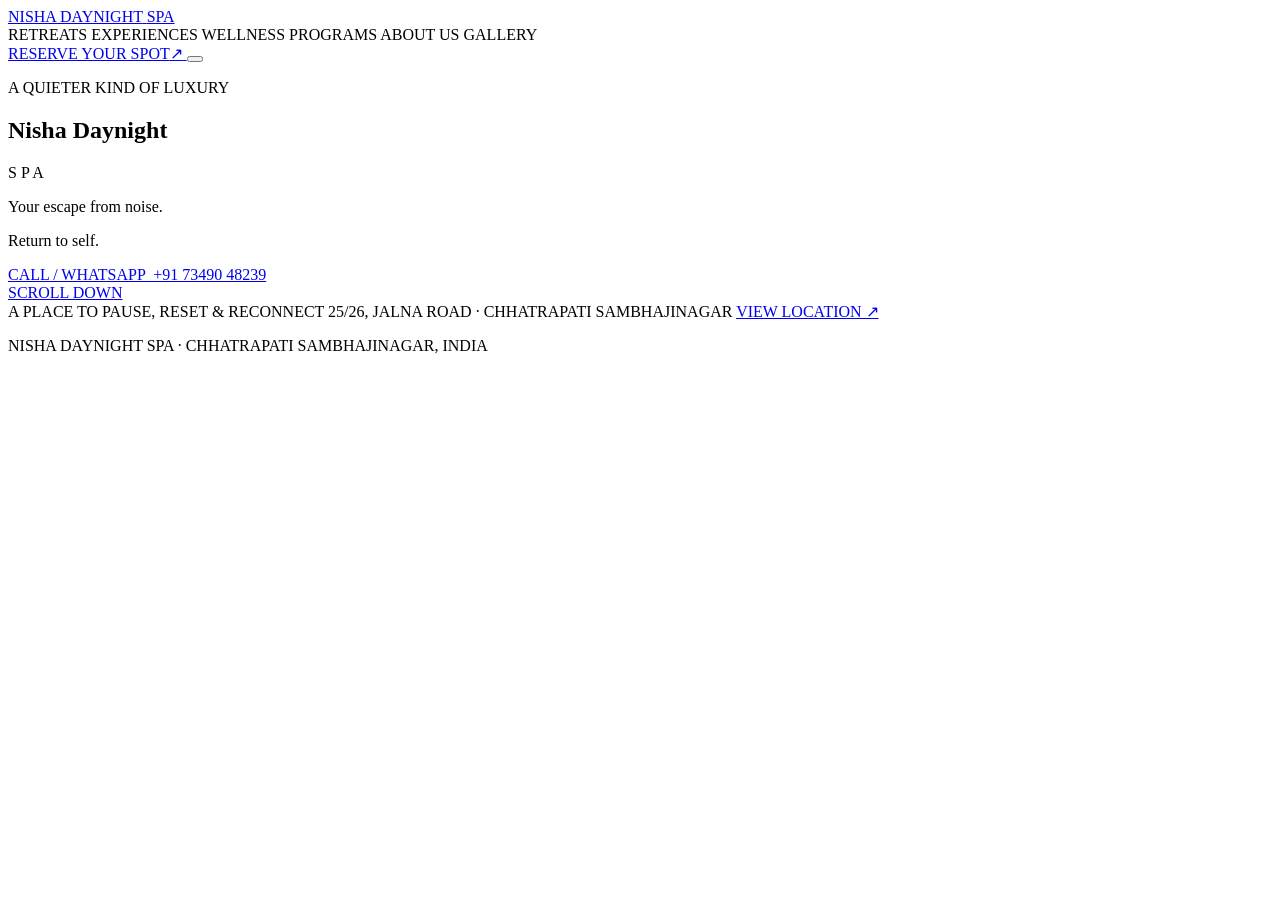
==== index.html @ 44bbc218 "Add Nisha Daynight Spa luxury homepage" ====
<!doctype html>
<html lang="en">
<head>
  <meta charset="utf-8" />
  <meta name="viewport" content="width=device-width, initial-scale=1, viewport-fit=cover" />
  <meta name="theme-color" content="#eee9e1" />
  <meta name="description" content="A quiet space to pause, unwind and reconnect at Nisha Daynight Spa in Chhatrapati Sambhajinagar. Call or WhatsApp to enquire and reserve your visit." />
  <meta property="og:type" content="website" />
  <meta property="og:title" content="Nisha Daynight Spa" />
  <meta property="og:description" content="Your escape from noise. Return to self." />
  <meta property="og:image" content="https://images.pexels.com/photos/35913477/pexels-photo-35913477.jpeg?auto=compress&cs=tinysrgb&w=2000" />
  <title>Nisha Daynight Spa</title>
  <link rel="preconnect" href="https://fonts.googleapis.com" />
  <link rel="preconnect" href="https://fonts.gstatic.com" crossorigin />
  <link href="https://fonts.googleapis.com/css2?family=DM+Sans:wght@300;400;500;600&family=Manrope:wght@200;300;400;500;600&display=swap" rel="stylesheet" />
  <link rel="icon" type="image/svg+xml" href="/assets/favicon.svg" />
  <link rel="stylesheet" href="/styles.css" />
  <script type="application/ld+json">
  {
    "@context": "https://schema.org",
    "@type": "HealthAndBeautyBusiness",
    "name": "Nisha Daynight Spa",
    "telephone": "+917349048239",
    "description": "Contact Nisha Daynight Spa by phone or WhatsApp for enquiries and appointments in Chhatrapati Sambhajinagar.",
    "address": {
      "@type": "PostalAddress",
      "streetAddress": "25/26, Jalna Road, Opp. S.F.S. School, Raghuveer Nagar, Venkatesh Nagar, Mondha",
      "addressLocality": "Chhatrapati Sambhajinagar",
      "addressRegion": "Maharashtra",
      "postalCode": "431001",
      "addressCountry": "IN"
    }
  }
  </script>
</head>
<body>
  <main id="home" class="page-stage">
    <div class="stage-wash" aria-hidden="true"></div>
    <section class="hero-frame" aria-label="Nisha Daynight Spa home page">
      <div class="hero-photo" aria-hidden="true"></div>
      <div class="hero-shade" aria-hidden="true"></div>
      <header class="site-header">
        <a class="wordmark" href="#home" aria-label="Nisha Daynight Spa home">
          <span class="wordmark-main">NISHA DAYNIGHT</span>
          <span class="wordmark-sub">SPA</span>
        </a>
        <nav class="desktop-nav" aria-label="Main navigation">
          <span>RETREATS</span>
          <span>EXPERIENCES</span>
          <span>WELLNESS PROGRAMS</span>
          <span>ABOUT US</span>
          <span>GALLERY</span>
        </nav>
        <a class="reserve-link" href="https://wa.me/917349048239?text=Hello%20Nisha%20Daynight%20Spa%2C%20I%20would%20like%20to%20enquire%20about%20an%20appointment." target="_blank" rel="noopener noreferrer">
          <span>RESERVE YOUR SPOT</span><span class="reserve-arrow" aria-hidden="true">↗</span>
        </a>
        <button class="menu-toggle" type="button" aria-label="Open menu" aria-expanded="false" aria-controls="mobile-menu">
          <span></span><span></span>
        </button>
      </header>
      <div class="hero-copy">
        <p class="eyebrow">A QUIETER KIND OF LUXURY</p>
        <h1>Nisha Daynight</h1>
        <p class="hero-spa">S P A</p>
      </div>
      <div class="hero-bottom">
        <div class="hero-tagline">
          <p>Your escape from noise.</p>
          <p>Return to self.</p>
          <a class="contact-line" href="tel:+917349048239">CALL / WHATSAPP&nbsp; +91 73490 48239</a>
        </div>
        <a class="scroll-cue" href="#location" aria-label="Scroll to location">
          <span>SCROLL DOWN</span><i aria-hidden="true"></i>
        </a>
        <div class="hero-location" id="location">
          <span>A PLACE TO PAUSE, RESET &amp; RECONNECT</span>
          <span>25/26, JALNA ROAD · CHHATRAPATI SAMBHAJINAGAR</span>
          <a href="https://www.google.com/maps/search/?api=1&amp;query=25%2F26%2C+Jalna+Road%2C+Opp.+S.F.S.+School%2C+Raghuveer+Nagar%2C+Chhatrapati+Sambhajinagar+431001" target="_blank" rel="noopener noreferrer">VIEW LOCATION ↗</a>
        </div>
      </div>
      <div class="mobile-menu" id="mobile-menu" hidden>
        <p>EXPLORE NISHA</p>
        <span>RETREATS</span>
        <span>EXPERIENCES</span>
        <span>WELLNESS PROGRAMS</span>
        <span>ABOUT US</span>
        <span>GALLERY</span>
        <a href="https://wa.me/917349048239?text=Hello%20Nisha%20Daynight%20Spa%2C%20I%20would%20like%20to%20enquire%20about%20an%20appointment." target="_blank" rel="noopener noreferrer">RESERVE YOUR SPOT ↗</a>
      </div>
    </section>
    <p class="outside-caption">NISHA DAYNIGHT SPA <span>·</span> CHHATRAPATI SAMBHAJINAGAR, INDIA</p>
  </main>
  <script src="/script.js"></script>
</body>
</html>
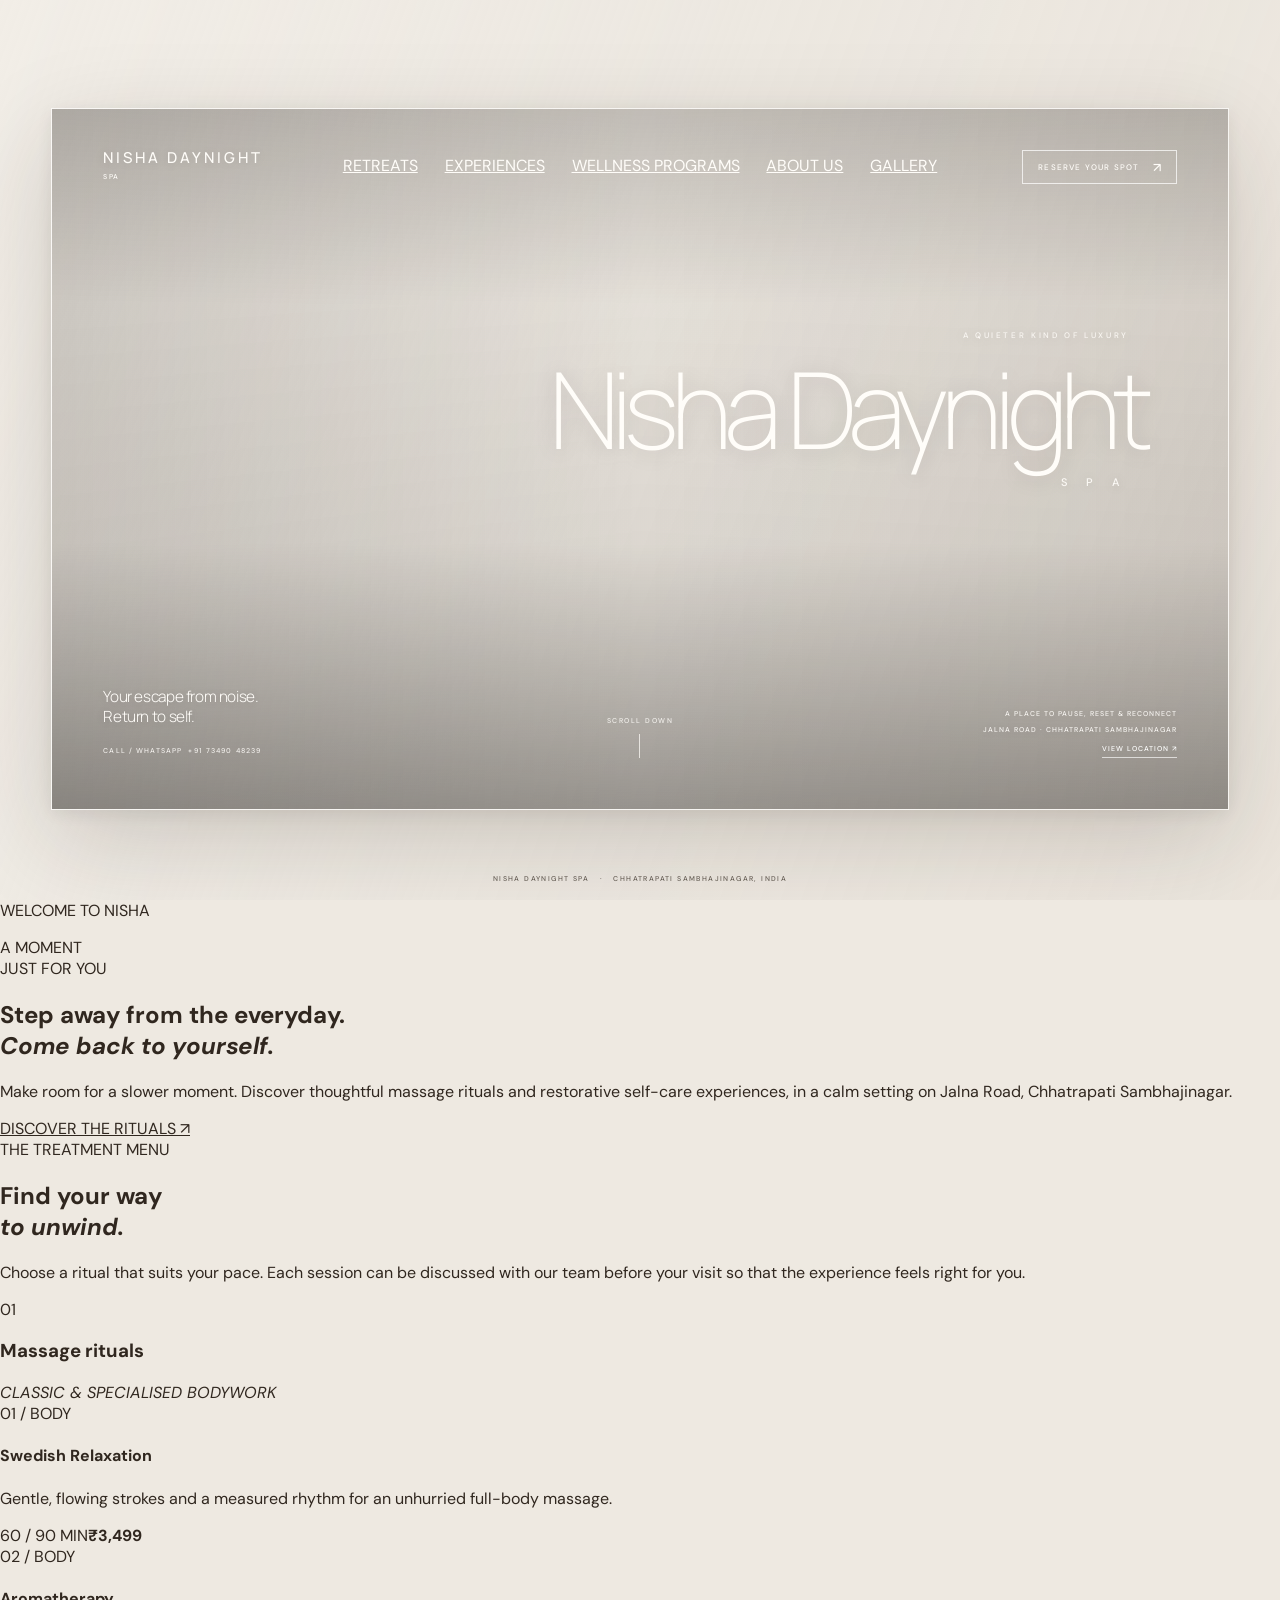
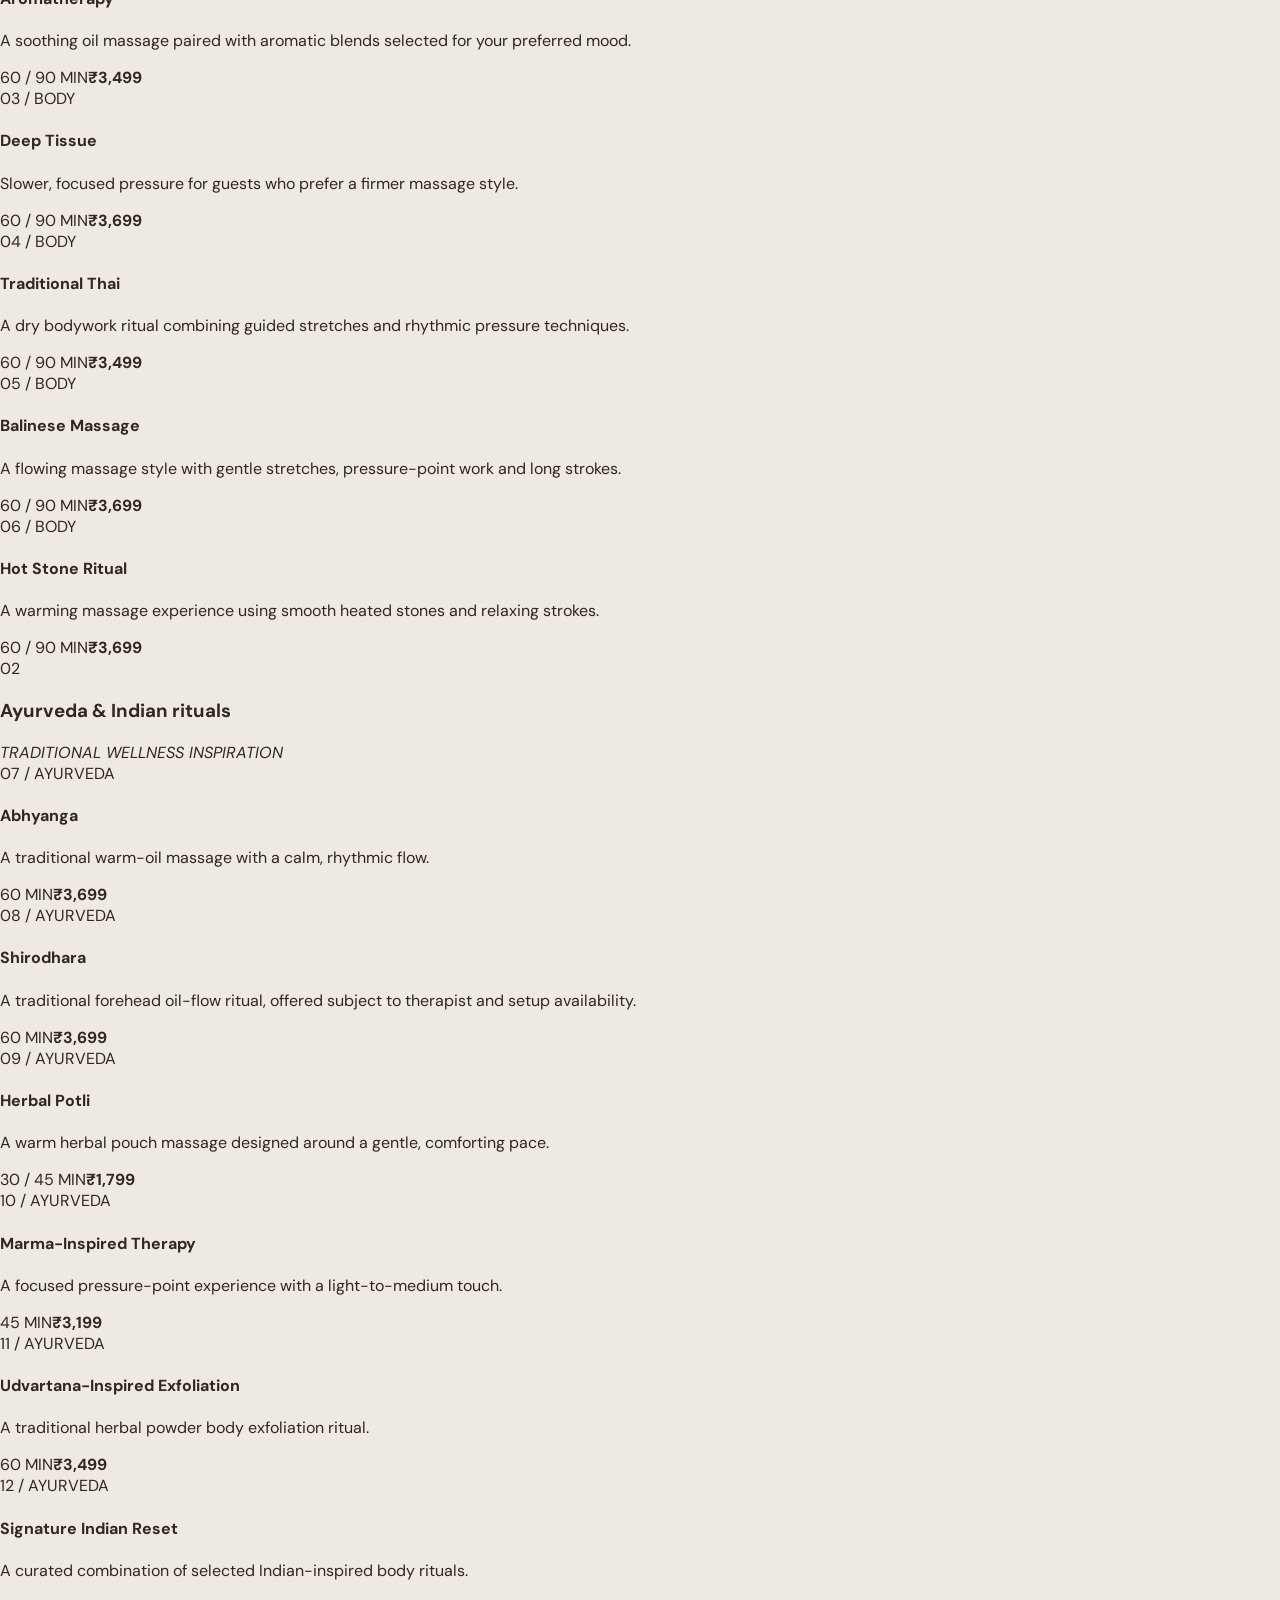
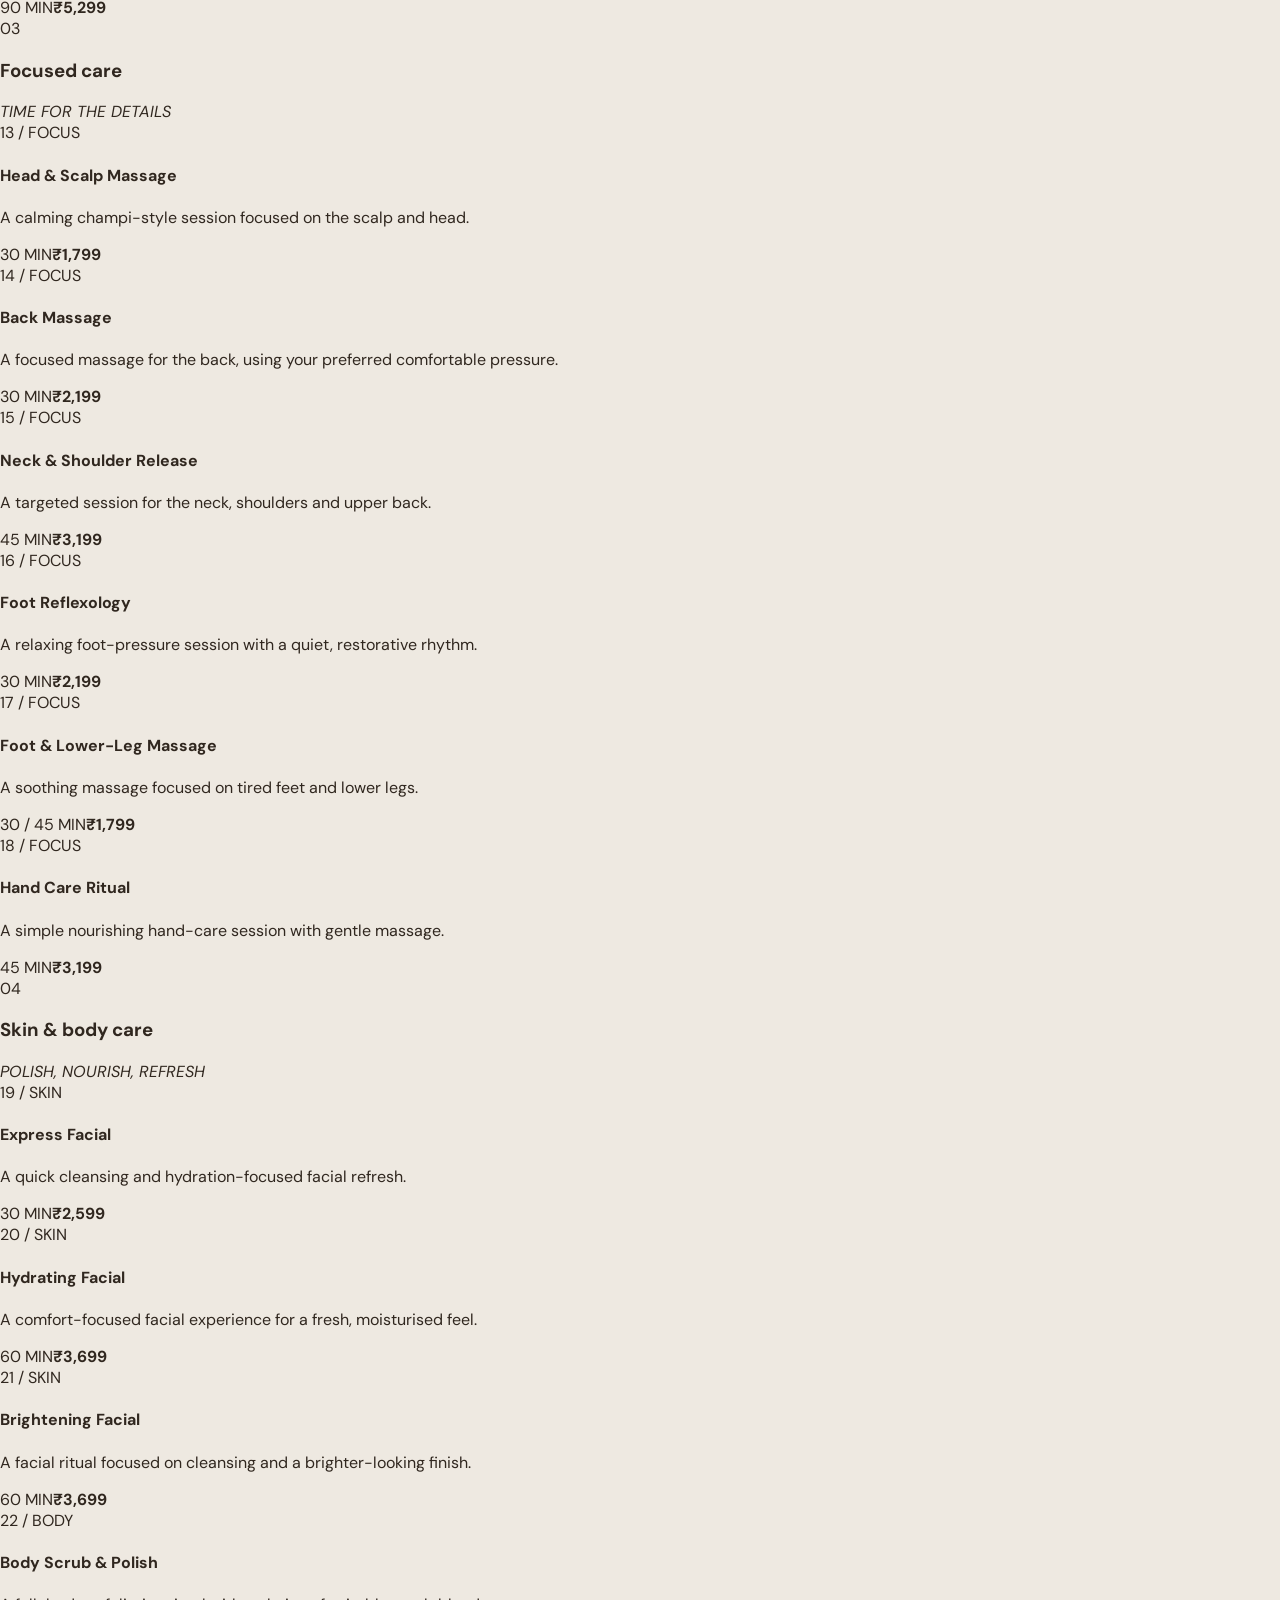
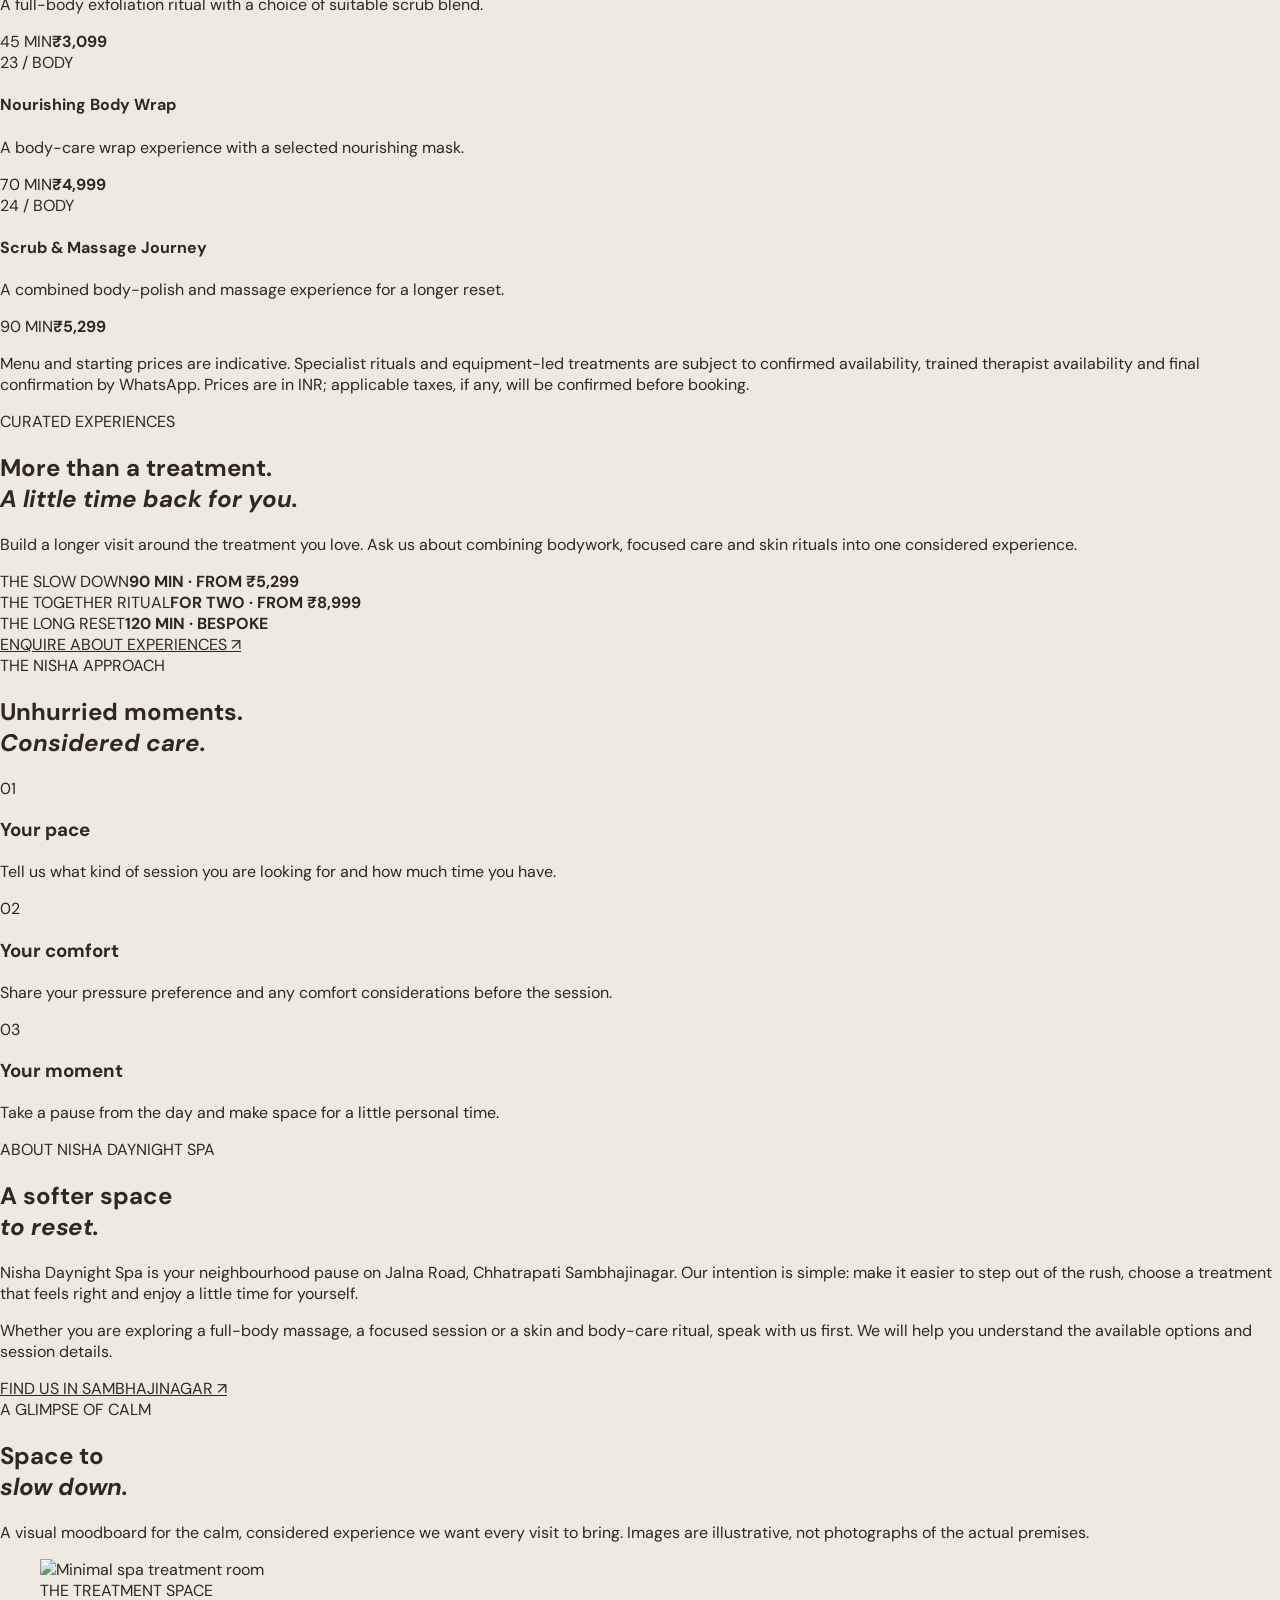
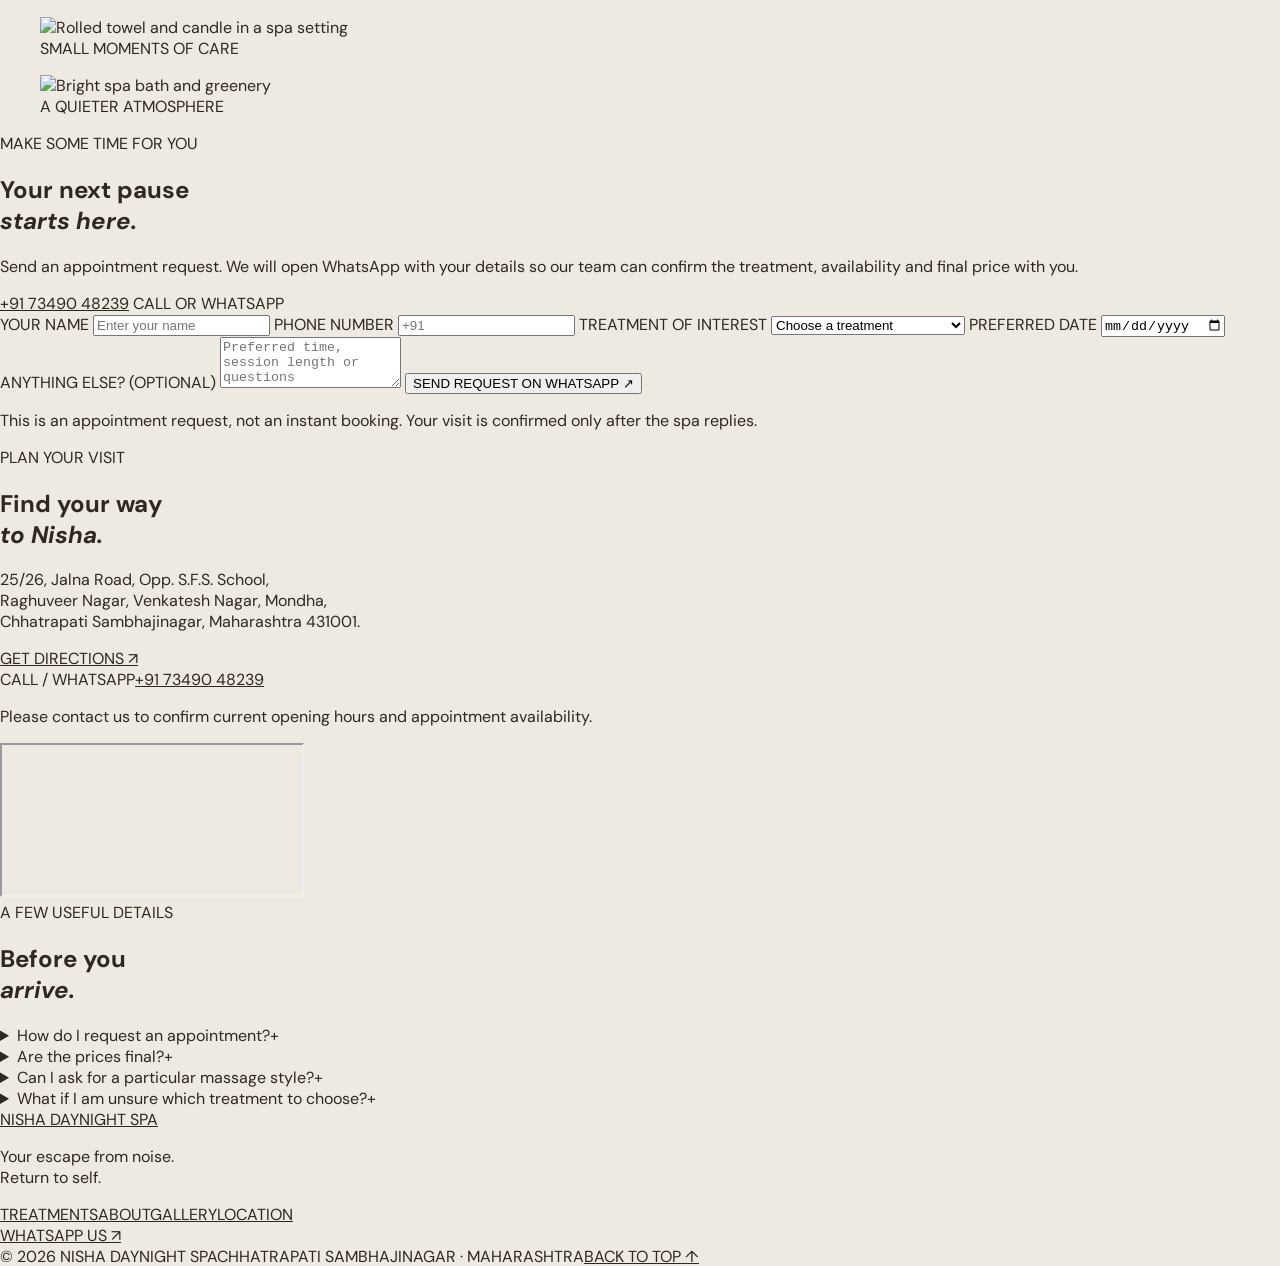
==== commit b61fc963: "Build complete Nisha Daynight Spa website" ====
--- a/index.html
+++ b/index.html
@@ -4,15 +4,15 @@
   <meta charset="utf-8" />
   <meta name="viewport" content="width=device-width, initial-scale=1, viewport-fit=cover" />
   <meta name="theme-color" content="#eee9e1" />
-  <meta name="description" content="A quiet space to pause, unwind and reconnect at Nisha Daynight Spa in Chhatrapati Sambhajinagar. Call or WhatsApp to enquire and reserve your visit." />
+  <meta name="description" content="Nisha Daynight Spa in Chhatrapati Sambhajinagar. Explore massage rituals, body care and wellness experiences. Enquire or request an appointment by WhatsApp." />
   <meta property="og:type" content="website" />
   <meta property="og:title" content="Nisha Daynight Spa" />
   <meta property="og:description" content="Your escape from noise. Return to self." />
   <meta property="og:image" content="https://images.pexels.com/photos/35913477/pexels-photo-35913477.jpeg?auto=compress&cs=tinysrgb&w=2000" />
-  <title>Nisha Daynight Spa</title>
+  <title>Nisha Daynight Spa | Chhatrapati Sambhajinagar</title>
   <link rel="preconnect" href="https://fonts.googleapis.com" />
   <link rel="preconnect" href="https://fonts.gstatic.com" crossorigin />
-  <link href="https://fonts.googleapis.com/css2?family=DM+Sans:wght@300;400;500;600&family=Manrope:wght@200;300;400;500;600&display=swap" rel="stylesheet" />
+  <link href="https://fonts.googleapis.com/css2?family=DM+Sans:wght@400;500;600;700&family=Manrope:wght@300;400;500;600;700&display=swap" rel="stylesheet" />
   <link rel="icon" type="image/svg+xml" href="/assets/favicon.svg" />
   <link rel="stylesheet" href="/styles.css" />
   <script type="application/ld+json">
@@ -21,7 +21,7 @@
     "@type": "HealthAndBeautyBusiness",
     "name": "Nisha Daynight Spa",
     "telephone": "+917349048239",
-    "description": "Contact Nisha Daynight Spa by phone or WhatsApp for enquiries and appointments in Chhatrapati Sambhajinagar.",
+    "description": "Spa and wellness enquiries and appointment requests in Chhatrapati Sambhajinagar, Maharashtra.",
     "address": {
       "@type": "PostalAddress",
       "streetAddress": "25/26, Jalna Road, Opp. S.F.S. School, Raghuveer Nagar, Venkatesh Nagar, Mondha",
@@ -34,61 +34,248 @@
   </script>
 </head>
 <body>
-  <main id="home" class="page-stage">
-    <div class="stage-wash" aria-hidden="true"></div>
-    <section class="hero-frame" aria-label="Nisha Daynight Spa home page">
-      <div class="hero-photo" aria-hidden="true"></div>
-      <div class="hero-shade" aria-hidden="true"></div>
-      <header class="site-header">
-        <a class="wordmark" href="#home" aria-label="Nisha Daynight Spa home">
-          <span class="wordmark-main">NISHA DAYNIGHT</span>
-          <span class="wordmark-sub">SPA</span>
-        </a>
-        <nav class="desktop-nav" aria-label="Main navigation">
-          <span>RETREATS</span>
-          <span>EXPERIENCES</span>
-          <span>WELLNESS PROGRAMS</span>
-          <span>ABOUT US</span>
-          <span>GALLERY</span>
+  <main>
+    <section id="home" class="page-stage hero-stage" aria-label="Nisha Daynight Spa homepage">
+      <div class="stage-wash" aria-hidden="true"></div>
+      <div class="hero-frame">
+        <div class="hero-photo" aria-hidden="true"></div>
+        <div class="hero-shade" aria-hidden="true"></div>
+        <header class="site-header">
+          <a class="wordmark" href="#home" aria-label="Nisha Daynight Spa home">
+            <span class="wordmark-main">NISHA DAYNIGHT</span>
+            <span class="wordmark-sub">SPA</span>
+          </a>
+          <nav class="desktop-nav" aria-label="Main navigation">
+            <a href="#rituals">RETREATS</a>
+            <a href="#experiences">EXPERIENCES</a>
+            <a href="#wellness">WELLNESS PROGRAMS</a>
+            <a href="#about">ABOUT US</a>
+            <a href="#gallery">GALLERY</a>
+          </nav>
+          <a class="reserve-link" href="#booking">
+            <span>RESERVE YOUR SPOT</span><span class="reserve-arrow" aria-hidden="true">↗</span>
+          </a>
+          <button class="menu-toggle" type="button" aria-label="Open menu" aria-expanded="false" aria-controls="mobile-menu">
+            <span></span><span></span>
+          </button>
+        </header>
+        <div class="hero-copy">
+          <p class="eyebrow">A QUIETER KIND OF LUXURY</p>
+          <h1>Nisha Daynight</h1>
+          <p class="hero-spa">S P A</p>
+        </div>
+        <div class="hero-bottom">
+          <div class="hero-tagline">
+            <p>Your escape from noise.</p>
+            <p>Return to self.</p>
+            <a class="contact-line" href="tel:+917349048239">CALL / WHATSAPP&nbsp; +91 73490 48239</a>
+          </div>
+          <a class="scroll-cue" href="#welcome" aria-label="Scroll down">
+            <span>SCROLL DOWN</span><i aria-hidden="true"></i>
+          </a>
+          <div class="hero-location">
+            <span>A PLACE TO PAUSE, RESET &amp; RECONNECT</span>
+            <span>JALNA ROAD · CHHATRAPATI SAMBHAJINAGAR</span>
+            <a href="#visit">VIEW LOCATION ↗</a>
+          </div>
+        </div>
+        <nav class="mobile-menu" id="mobile-menu" hidden aria-label="Mobile navigation">
+          <p>EXPLORE NISHA</p>
+          <a href="#rituals">RETREATS</a>
+          <a href="#experiences">EXPERIENCES</a>
+          <a href="#wellness">WELLNESS PROGRAMS</a>
+          <a href="#about">ABOUT US</a>
+          <a href="#gallery">GALLERY</a>
+          <a href="#visit">LOCATION</a>
+          <a class="mobile-menu-cta" href="#booking">RESERVE YOUR SPOT ↗</a>
         </nav>
-        <a class="reserve-link" href="https://wa.me/917349048239?text=Hello%20Nisha%20Daynight%20Spa%2C%20I%20would%20like%20to%20enquire%20about%20an%20appointment." target="_blank" rel="noopener noreferrer">
-          <span>RESERVE YOUR SPOT</span><span class="reserve-arrow" aria-hidden="true">↗</span>
-        </a>
-        <button class="menu-toggle" type="button" aria-label="Open menu" aria-expanded="false" aria-controls="mobile-menu">
-          <span></span><span></span>
-        </button>
-      </header>
-      <div class="hero-copy">
-        <p class="eyebrow">A QUIETER KIND OF LUXURY</p>
-        <h1>Nisha Daynight</h1>
-        <p class="hero-spa">S P A</p>
-      </div>
-      <div class="hero-bottom">
-        <div class="hero-tagline">
-          <p>Your escape from noise.</p>
-          <p>Return to self.</p>
-          <a class="contact-line" href="tel:+917349048239">CALL / WHATSAPP&nbsp; +91 73490 48239</a>
-        </div>
-        <a class="scroll-cue" href="#location" aria-label="Scroll to location">
-          <span>SCROLL DOWN</span><i aria-hidden="true"></i>
-        </a>
-        <div class="hero-location" id="location">
-          <span>A PLACE TO PAUSE, RESET &amp; RECONNECT</span>
-          <span>25/26, JALNA ROAD · CHHATRAPATI SAMBHAJINAGAR</span>
-          <a href="https://www.google.com/maps/search/?api=1&amp;query=25%2F26%2C+Jalna+Road%2C+Opp.+S.F.S.+School%2C+Raghuveer+Nagar%2C+Chhatrapati+Sambhajinagar+431001" target="_blank" rel="noopener noreferrer">VIEW LOCATION ↗</a>
-        </div>
-      </div>
-      <div class="mobile-menu" id="mobile-menu" hidden>
-        <p>EXPLORE NISHA</p>
-        <span>RETREATS</span>
-        <span>EXPERIENCES</span>
-        <span>WELLNESS PROGRAMS</span>
-        <span>ABOUT US</span>
-        <span>GALLERY</span>
-        <a href="https://wa.me/917349048239?text=Hello%20Nisha%20Daynight%20Spa%2C%20I%20would%20like%20to%20enquire%20about%20an%20appointment." target="_blank" rel="noopener noreferrer">RESERVE YOUR SPOT ↗</a>
-      </div>
-    </section>
-    <p class="outside-caption">NISHA DAYNIGHT SPA <span>·</span> CHHATRAPATI SAMBHAJINAGAR, INDIA</p>
+      </div>
+      <p class="outside-caption">NISHA DAYNIGHT SPA <span>·</span> CHHATRAPATI SAMBHAJINAGAR, INDIA</p>
+    </section>
+
+    <section id="welcome" class="intro-section content-pad">
+      <div class="section-kicker">WELCOME TO NISHA</div>
+      <div class="intro-layout">
+        <p class="intro-side">A MOMENT<br/>JUST FOR YOU</p>
+        <div class="intro-main">
+          <h2>Step away from the everyday.<br/><em>Come back to yourself.</em></h2>
+          <p class="intro-copy">Make room for a slower moment. Discover thoughtful massage rituals and restorative self-care experiences, in a calm setting on Jalna Road, Chhatrapati Sambhajinagar.</p>
+          <a class="text-link" href="#rituals">DISCOVER THE RITUALS <span>↗</span></a>
+        </div>
+      </div>
+    </section>
+
+    <section id="rituals" class="treatments-section content-pad">
+      <div class="section-heading">
+        <div>
+          <div class="section-kicker">THE TREATMENT MENU</div>
+          <h2>Find your way<br/><em>to unwind.</em></h2>
+        </div>
+        <p>Choose a ritual that suits your pace. Each session can be discussed with our team before your visit so that the experience feels right for you.</p>
+      </div>
+
+      <div id="wellness" class="menu-category">
+        <div class="category-heading"><span>01</span><h3>Massage rituals</h3><i>CLASSIC &amp; SPECIALISED BODYWORK</i></div>
+        <div class="treatment-grid">
+          <article class="treatment-card"><div class="treatment-number">01 / BODY</div><h4>Swedish Relaxation</h4><p>Gentle, flowing strokes and a measured rhythm for an unhurried full-body massage.</p><div class="treatment-meta"><span>60 / 90 MIN</span><strong>₹3,499</strong></div></article>
+          <article class="treatment-card"><div class="treatment-number">02 / BODY</div><h4>Aromatherapy</h4><p>A soothing oil massage paired with aromatic blends selected for your preferred mood.</p><div class="treatment-meta"><span>60 / 90 MIN</span><strong>₹3,499</strong></div></article>
+          <article class="treatment-card"><div class="treatment-number">03 / BODY</div><h4>Deep Tissue</h4><p>Slower, focused pressure for guests who prefer a firmer massage style.</p><div class="treatment-meta"><span>60 / 90 MIN</span><strong>₹3,699</strong></div></article>
+          <article class="treatment-card"><div class="treatment-number">04 / BODY</div><h4>Traditional Thai</h4><p>A dry bodywork ritual combining guided stretches and rhythmic pressure techniques.</p><div class="treatment-meta"><span>60 / 90 MIN</span><strong>₹3,499</strong></div></article>
+          <article class="treatment-card"><div class="treatment-number">05 / BODY</div><h4>Balinese Massage</h4><p>A flowing massage style with gentle stretches, pressure-point work and long strokes.</p><div class="treatment-meta"><span>60 / 90 MIN</span><strong>₹3,699</strong></div></article>
+          <article class="treatment-card"><div class="treatment-number">06 / BODY</div><h4>Hot Stone Ritual</h4><p>A warming massage experience using smooth heated stones and relaxing strokes.</p><div class="treatment-meta"><span>60 / 90 MIN</span><strong>₹3,699</strong></div></article>
+        </div>
+      </div>
+
+      <div class="menu-category">
+        <div class="category-heading"><span>02</span><h3>Ayurveda &amp; Indian rituals</h3><i>TRADITIONAL WELLNESS INSPIRATION</i></div>
+        <div class="treatment-grid">
+          <article class="treatment-card"><div class="treatment-number">07 / AYURVEDA</div><h4>Abhyanga</h4><p>A traditional warm-oil massage with a calm, rhythmic flow.</p><div class="treatment-meta"><span>60 MIN</span><strong>₹3,699</strong></div></article>
+          <article class="treatment-card"><div class="treatment-number">08 / AYURVEDA</div><h4>Shirodhara</h4><p>A traditional forehead oil-flow ritual, offered subject to therapist and setup availability.</p><div class="treatment-meta"><span>60 MIN</span><strong>₹3,699</strong></div></article>
+          <article class="treatment-card"><div class="treatment-number">09 / AYURVEDA</div><h4>Herbal Potli</h4><p>A warm herbal pouch massage designed around a gentle, comforting pace.</p><div class="treatment-meta"><span>30 / 45 MIN</span><strong>₹1,799</strong></div></article>
+          <article class="treatment-card"><div class="treatment-number">10 / AYURVEDA</div><h4>Marma-Inspired Therapy</h4><p>A focused pressure-point experience with a light-to-medium touch.</p><div class="treatment-meta"><span>45 MIN</span><strong>₹3,199</strong></div></article>
+          <article class="treatment-card"><div class="treatment-number">11 / AYURVEDA</div><h4>Udvartana-Inspired Exfoliation</h4><p>A traditional herbal powder body exfoliation ritual.</p><div class="treatment-meta"><span>60 MIN</span><strong>₹3,499</strong></div></article>
+          <article class="treatment-card"><div class="treatment-number">12 / AYURVEDA</div><h4>Signature Indian Reset</h4><p>A curated combination of selected Indian-inspired body rituals.</p><div class="treatment-meta"><span>90 MIN</span><strong>₹5,299</strong></div></article>
+        </div>
+      </div>
+
+      <div class="menu-category">
+        <div class="category-heading"><span>03</span><h3>Focused care</h3><i>TIME FOR THE DETAILS</i></div>
+        <div class="treatment-grid">
+          <article class="treatment-card"><div class="treatment-number">13 / FOCUS</div><h4>Head &amp; Scalp Massage</h4><p>A calming champi-style session focused on the scalp and head.</p><div class="treatment-meta"><span>30 MIN</span><strong>₹1,799</strong></div></article>
+          <article class="treatment-card"><div class="treatment-number">14 / FOCUS</div><h4>Back Massage</h4><p>A focused massage for the back, using your preferred comfortable pressure.</p><div class="treatment-meta"><span>30 MIN</span><strong>₹2,199</strong></div></article>
+          <article class="treatment-card"><div class="treatment-number">15 / FOCUS</div><h4>Neck &amp; Shoulder Release</h4><p>A targeted session for the neck, shoulders and upper back.</p><div class="treatment-meta"><span>45 MIN</span><strong>₹3,199</strong></div></article>
+          <article class="treatment-card"><div class="treatment-number">16 / FOCUS</div><h4>Foot Reflexology</h4><p>A relaxing foot-pressure session with a quiet, restorative rhythm.</p><div class="treatment-meta"><span>30 MIN</span><strong>₹2,199</strong></div></article>
+          <article class="treatment-card"><div class="treatment-number">17 / FOCUS</div><h4>Foot &amp; Lower-Leg Massage</h4><p>A soothing massage focused on tired feet and lower legs.</p><div class="treatment-meta"><span>30 / 45 MIN</span><strong>₹1,799</strong></div></article>
+          <article class="treatment-card"><div class="treatment-number">18 / FOCUS</div><h4>Hand Care Ritual</h4><p>A simple nourishing hand-care session with gentle massage.</p><div class="treatment-meta"><span>45 MIN</span><strong>₹3,199</strong></div></article>
+        </div>
+      </div>
+
+      <div class="menu-category">
+        <div class="category-heading"><span>04</span><h3>Skin &amp; body care</h3><i>POLISH, NOURISH, REFRESH</i></div>
+        <div class="treatment-grid">
+          <article class="treatment-card"><div class="treatment-number">19 / SKIN</div><h4>Express Facial</h4><p>A quick cleansing and hydration-focused facial refresh.</p><div class="treatment-meta"><span>30 MIN</span><strong>₹2,599</strong></div></article>
+          <article class="treatment-card"><div class="treatment-number">20 / SKIN</div><h4>Hydrating Facial</h4><p>A comfort-focused facial experience for a fresh, moisturised feel.</p><div class="treatment-meta"><span>60 MIN</span><strong>₹3,699</strong></div></article>
+          <article class="treatment-card"><div class="treatment-number">21 / SKIN</div><h4>Brightening Facial</h4><p>A facial ritual focused on cleansing and a brighter-looking finish.</p><div class="treatment-meta"><span>60 MIN</span><strong>₹3,699</strong></div></article>
+          <article class="treatment-card"><div class="treatment-number">22 / BODY</div><h4>Body Scrub &amp; Polish</h4><p>A full-body exfoliation ritual with a choice of suitable scrub blend.</p><div class="treatment-meta"><span>45 MIN</span><strong>₹3,099</strong></div></article>
+          <article class="treatment-card"><div class="treatment-number">23 / BODY</div><h4>Nourishing Body Wrap</h4><p>A body-care wrap experience with a selected nourishing mask.</p><div class="treatment-meta"><span>70 MIN</span><strong>₹4,999</strong></div></article>
+          <article class="treatment-card"><div class="treatment-number">24 / BODY</div><h4>Scrub &amp; Massage Journey</h4><p>A combined body-polish and massage experience for a longer reset.</p><div class="treatment-meta"><span>90 MIN</span><strong>₹5,299</strong></div></article>
+        </div>
+      </div>
+      <p class="menu-disclaimer">Menu and starting prices are indicative. Specialist rituals and equipment-led treatments are subject to confirmed availability, trained therapist availability and final confirmation by WhatsApp. Prices are in INR; applicable taxes, if any, will be confirmed before booking.</p>
+    </section>
+
+    <section id="experiences" class="experience-section content-pad">
+      <div class="experience-image" role="img" aria-label="Quiet spa room with soft neutral styling"></div>
+      <div class="experience-copy">
+        <div class="section-kicker">CURATED EXPERIENCES</div>
+        <h2>More than a treatment.<br/><em>A little time back for you.</em></h2>
+        <p>Build a longer visit around the treatment you love. Ask us about combining bodywork, focused care and skin rituals into one considered experience.</p>
+        <div class="experience-packages">
+          <div><span>THE SLOW DOWN</span><strong>90 MIN · FROM ₹5,299</strong></div>
+          <div><span>THE TOGETHER RITUAL</span><strong>FOR TWO · FROM ₹8,999</strong></div>
+          <div><span>THE LONG RESET</span><strong>120 MIN · BESPOKE</strong></div>
+        </div>
+        <a class="dark-button" href="#booking">ENQUIRE ABOUT EXPERIENCES <span>↗</span></a>
+      </div>
+    </section>
+
+    <section class="promise-section content-pad">
+      <div class="section-kicker">THE NISHA APPROACH</div>
+      <h2>Unhurried moments.<br/><em>Considered care.</em></h2>
+      <div class="promise-grid">
+        <article><span>01</span><h3>Your pace</h3><p>Tell us what kind of session you are looking for and how much time you have.</p></article>
+        <article><span>02</span><h3>Your comfort</h3><p>Share your pressure preference and any comfort considerations before the session.</p></article>
+        <article><span>03</span><h3>Your moment</h3><p>Take a pause from the day and make space for a little personal time.</p></article>
+      </div>
+    </section>
+
+    <section id="about" class="about-section content-pad">
+      <div class="about-image" role="img" aria-label="Spa towels and calm treatment setting"></div>
+      <div class="about-copy">
+        <div class="section-kicker">ABOUT NISHA DAYNIGHT SPA</div>
+        <h2>A softer space<br/><em>to reset.</em></h2>
+        <p>Nisha Daynight Spa is your neighbourhood pause on Jalna Road, Chhatrapati Sambhajinagar. Our intention is simple: make it easier to step out of the rush, choose a treatment that feels right and enjoy a little time for yourself.</p>
+        <p>Whether you are exploring a full-body massage, a focused session or a skin and body-care ritual, speak with us first. We will help you understand the available options and session details.</p>
+        <a class="text-link" href="#visit">FIND US IN SAMBHAJINAGAR <span>↗</span></a>
+      </div>
+    </section>
+
+    <section id="gallery" class="gallery-section content-pad">
+      <div class="section-heading">
+        <div><div class="section-kicker">A GLIMPSE OF CALM</div><h2>Space to<br/><em>slow down.</em></h2></div>
+        <p>A visual moodboard for the calm, considered experience we want every visit to bring. Images are illustrative, not photographs of the actual premises.</p>
+      </div>
+      <div class="gallery-grid">
+        <figure class="gallery-item gallery-tall"><img src="https://images.pexels.com/photos/11774389/pexels-photo-11774389.jpeg?auto=compress&cs=tinysrgb&w=1000" alt="Minimal spa treatment room" loading="lazy"/><figcaption>THE TREATMENT SPACE</figcaption></figure>
+        <figure class="gallery-item"><img src="https://images.pexels.com/photos/35884502/pexels-photo-35884502.jpeg?auto=compress&cs=tinysrgb&w=1000" alt="Rolled towel and candle in a spa setting" loading="lazy"/><figcaption>SMALL MOMENTS OF CARE</figcaption></figure>
+        <figure class="gallery-item"><img src="https://images.pexels.com/photos/8449824/pexels-photo-8449824.jpeg?auto=compress&cs=tinysrgb&w=1000" alt="Bright spa bath and greenery" loading="lazy"/><figcaption>A QUIETER ATMOSPHERE</figcaption></figure>
+      </div>
+    </section>
+
+    <section id="booking" class="booking-section content-pad">
+      <div class="booking-intro">
+        <div class="section-kicker">MAKE SOME TIME FOR YOU</div>
+        <h2>Your next pause<br/><em>starts here.</em></h2>
+        <p>Send an appointment request. We will open WhatsApp with your details so our team can confirm the treatment, availability and final price with you.</p>
+        <div class="booking-contact">
+          <a href="tel:+917349048239">+91 73490 48239</a>
+          <span>CALL OR WHATSAPP</span>
+        </div>
+      </div>
+      <form class="booking-form" id="booking-form">
+        <label for="guest-name">YOUR NAME</label>
+        <input id="guest-name" name="guestName" autocomplete="name" placeholder="Enter your name" required/>
+        <label for="guest-phone">PHONE NUMBER</label>
+        <input id="guest-phone" name="guestPhone" type="tel" autocomplete="tel" inputmode="tel" pattern="[0-9+ ()-]{8,18}" placeholder="+91" required/>
+        <label for="guest-treatment">TREATMENT OF INTEREST</label>
+        <select id="guest-treatment" name="treatment" required>
+          <option value="">Choose a treatment</option>
+          <option>Swedish Relaxation</option><option>Aromatherapy</option><option>Deep Tissue</option><option>Traditional Thai</option><option>Balinese Massage</option><option>Hot Stone Ritual</option><option>Abhyanga</option><option>Shirodhara</option><option>Herbal Potli</option><option>Head &amp; Scalp Massage</option><option>Foot Reflexology</option><option>Facial or Skin Care</option><option>Body Scrub &amp; Polish</option><option>Couple / Curated Experience</option><option>Help me choose</option>
+        </select>
+        <label for="guest-date">PREFERRED DATE</label>
+        <input id="guest-date" name="date" type="date"/>
+        <label for="guest-note">ANYTHING ELSE? <span>(OPTIONAL)</span></label>
+        <textarea id="guest-note" name="note" rows="3" placeholder="Preferred time, session length or questions"></textarea>
+        <button class="form-submit" type="submit">SEND REQUEST ON WHATSAPP <span>↗</span></button>
+        <p class="form-note">This is an appointment request, not an instant booking. Your visit is confirmed only after the spa replies.</p>
+        <p class="form-error" id="form-error" role="alert" hidden>Please check your name and phone number.</p>
+      </form>
+    </section>
+
+    <section id="visit" class="visit-section content-pad">
+      <div class="visit-copy">
+        <div class="section-kicker">PLAN YOUR VISIT</div>
+        <h2>Find your way<br/><em>to Nisha.</em></h2>
+        <p>25/26, Jalna Road, Opp. S.F.S. School,<br/>Raghuveer Nagar, Venkatesh Nagar, Mondha,<br/>Chhatrapati Sambhajinagar, Maharashtra 431001.</p>
+        <a class="text-link" href="https://www.google.com/maps/search/?api=1&amp;query=25%2F26%2C+Jalna+Road%2C+Opp.+S.F.S.+School%2C+Raghuveer+Nagar%2C+Venkatesh+Nagar%2C+Mondha%2C+Chhatrapati+Sambhajinagar%2C+Maharashtra+431001" target="_blank" rel="noopener noreferrer">GET DIRECTIONS <span>↗</span></a>
+        <div class="visit-phone"><span>CALL / WHATSAPP</span><a href="tel:+917349048239">+91 73490 48239</a></div>
+        <p class="hours-note">Please contact us to confirm current opening hours and appointment availability.</p>
+      </div>
+      <div class="map-panel">
+        <iframe title="Map showing the Nisha Daynight Spa area on Jalna Road" loading="lazy" referrerpolicy="no-referrer-when-downgrade" src="https://maps.google.com/maps?q=25%2F26%2C%20Jalna%20Road%2C%20Opp.%20S.F.S.%20School%2C%20Raghuveer%20Nagar%2C%20Chhatrapati%20Sambhajinagar%20431001&amp;output=embed"></iframe>
+      </div>
+    </section>
+
+    <section class="faq-section content-pad">
+      <div class="section-kicker">A FEW USEFUL DETAILS</div>
+      <h2>Before you<br/><em>arrive.</em></h2>
+      <div class="faq-list">
+        <details><summary>How do I request an appointment?<span>+</span></summary><p>Use the appointment form or WhatsApp us directly. We will reply to confirm availability and session details.</p></details>
+        <details><summary>Are the prices final?<span>+</span></summary><p>The website shows indicative starting prices. Confirm the treatment duration, availability and final amount with the spa before visiting.</p></details>
+        <details><summary>Can I ask for a particular massage style?<span>+</span></summary><p>Yes. Mention the style and your preferred pressure when enquiring. The team can confirm which options are available for your selected date.</p></details>
+        <details><summary>What if I am unsure which treatment to choose?<span>+</span></summary><p>Select “Help me choose” in the request form and share what kind of experience you are looking for.</p></details>
+      </div>
+    </section>
+
+    <footer class="site-footer">
+      <div class="footer-top">
+        <a class="footer-wordmark" href="#home">NISHA DAYNIGHT <span>SPA</span></a>
+        <p>Your escape from noise.<br/>Return to self.</p>
+        <div class="footer-links"><a href="#rituals">TREATMENTS</a><a href="#about">ABOUT</a><a href="#gallery">GALLERY</a><a href="#visit">LOCATION</a></div>
+        <a class="footer-book" href="https://wa.me/917349048239?text=Hello%20Nisha%20Daynight%20Spa%2C%20I%20would%20like%20to%20enquire%20about%20an%20appointment." target="_blank" rel="noopener noreferrer">WHATSAPP US ↗</a>
+      </div>
+      <div class="footer-bottom"><span>© <span id="year">2026</span> NISHA DAYNIGHT SPA</span><span>CHHATRAPATI SAMBHAJINAGAR · MAHARASHTRA</span><a href="#home">BACK TO TOP ↑</a></div>
+    </footer>
   </main>
   <script src="/script.js"></script>
 </body>
--- a/styles.css
+++ b/styles.css
@@ -0,0 +1,308 @@
+:root {
+  color-scheme: light;
+  --ink: #30271f;
+  --cream: #eee9e1;
+  --white: #fffdf9;
+  --serif: "Manrope", "DM Sans", sans-serif;
+  --sans: "DM Sans", sans-serif;
+}
+* { box-sizing: border-box; }
+html { scroll-behavior: smooth; }
+body {
+  margin: 0;
+  min-width: 320px;
+  min-height: 100vh;
+  background: var(--cream);
+  color: var(--ink);
+  font-family: var(--sans);
+}
+a { color: inherit; }
+.page-stage {
+  min-height: 100svh;
+  position: relative;
+  display: grid;
+  place-items: center;
+  padding: clamp(22px, 5.8vh, 64px) clamp(12px, 4vw, 64px) 34px;
+  overflow: hidden;
+  isolation: isolate;
+  background-image: url("https://images.pexels.com/photos/12739423/pexels-photo-12739423.jpeg?auto=compress&cs=tinysrgb&w=2400");
+  background-size: cover;
+  background-position: center 53%;
+}
+.stage-wash {
+  position: absolute;
+  inset: 0;
+  z-index: -1;
+  background: linear-gradient(110deg, rgba(245,241,234,.55), rgba(236,229,218,.22) 48%, rgba(232,223,211,.38));
+  backdrop-filter: saturate(.78);
+}
+.hero-frame {
+  position: relative;
+  width: min(100%, 1480px);
+  min-height: min(78svh, 900px);
+  height: min(78svh, 900px);
+  overflow: hidden;
+  border: 1px solid rgba(255,255,255,.58);
+  box-shadow: 0 30px 90px rgba(42,31,21,.17), 0 4px 18px rgba(42,31,21,.08);
+  color: var(--white);
+  isolation: isolate;
+}
+.hero-photo {
+  position: absolute;
+  inset: 0;
+  z-index: -2;
+  background-image: url("https://images.pexels.com/photos/35913477/pexels-photo-35913477.jpeg?auto=compress&cs=tinysrgb&w=2400");
+  background-size: cover;
+  background-position: center 50%;
+  transform: scale(1.012);
+  animation: reveal 1.2s ease-out both;
+}
+.hero-shade {
+  position: absolute;
+  inset: 0;
+  z-index: -1;
+  background:
+    linear-gradient(180deg, rgba(29,24,20,.21) 0%, rgba(29,24,20,.04) 28%, rgba(29,24,20,.08) 62%, rgba(25,22,19,.40) 100%),
+    linear-gradient(90deg, rgba(35,28,21,.14), transparent 50%, rgba(35,28,21,.08));
+}
+.site-header {
+  position: absolute;
+  z-index: 5;
+  top: 0;
+  left: 0;
+  right: 0;
+  display: grid;
+  grid-template-columns: minmax(160px, 1fr) auto minmax(160px, 1fr);
+  align-items: start;
+  gap: 22px;
+  padding: clamp(20px, 3.2vw, 46px) clamp(22px, 4vw, 58px);
+}
+.wordmark {
+  display: inline-flex;
+  flex-direction: column;
+  width: fit-content;
+  color: #fffdf9;
+  text-decoration: none;
+  text-shadow: 0 1px 12px rgba(0,0,0,.12);
+}
+.wordmark-main {
+  font-family: var(--serif);
+  font-size: 15px;
+  line-height: 1.05;
+  letter-spacing: .20em;
+  font-weight: 500;
+  white-space: nowrap;
+}
+.wordmark-sub {
+  margin-top: 6px;
+  font-size: 7px;
+  letter-spacing: .22em;
+  line-height: 1.3;
+  font-weight: 500;
+}
+.desktop-nav {
+  display: flex;
+  align-items: center;
+  justify-content: center;
+  gap: clamp(13px, 2.1vw, 30px);
+  padding-top: 5px;
+  white-space: nowrap;
+}
+.desktop-nav span, .reserve-link, .eyebrow, .hero-spa, .contact-line, .scroll-cue, .hero-location, .outside-caption {
+  font-size: 8px;
+  letter-spacing: .15em;
+  font-weight: 500;
+}
+.desktop-nav span {
+  color: rgba(255,253,249,.92);
+  text-shadow: 0 1px 10px rgba(0,0,0,.18);
+}
+.reserve-link {
+  justify-self: end;
+  display: inline-flex;
+  align-items: center;
+  gap: 13px;
+  padding: 11px 15px;
+  border: 1px solid rgba(255,255,255,.72);
+  color: #fffdf9;
+  text-decoration: none;
+  transition: background .25s ease, color .25s ease, border-color .25s ease;
+  white-space: nowrap;
+}
+.reserve-link:hover { background: rgba(255,253,249,.94); color: #3b3026; border-color: #fffdf9; }
+.reserve-arrow { font-size: 13px; line-height: .7; letter-spacing: 0; }
+.menu-toggle { display: none; }
+.hero-copy {
+  position: absolute;
+  left: 15%;
+  right: 7%;
+  top: 43%;
+  transform: translateY(-50%);
+  text-align: right;
+  animation: copy-in 1s .12s ease-out both;
+}
+.eyebrow {
+  margin: 0 1.8% 17px 0;
+  color: rgba(255,253,249,.84);
+  font-size: 8px;
+  letter-spacing: .33em;
+  text-shadow: 0 1px 12px rgba(0,0,0,.22);
+}
+h1 {
+  margin: 0;
+  font-family: var(--serif);
+  font-size: clamp(56px, 8.3vw, 124px);
+  line-height: .97;
+  letter-spacing: -.075em;
+  font-weight: 200;
+  color: #fffdf9;
+  text-shadow: 0 2px 22px rgba(38,30,24,.15);
+}
+.hero-spa {
+  margin: 15px 2% 0 0;
+  font-size: 11px;
+  letter-spacing: .72em;
+  color: rgba(255,253,249,.9);
+  text-shadow: 0 1px 12px rgba(0,0,0,.18);
+}
+.hero-bottom {
+  position: absolute;
+  bottom: clamp(24px, 4vw, 53px);
+  left: clamp(22px, 4vw, 58px);
+  right: clamp(22px, 4vw, 58px);
+  display: grid;
+  grid-template-columns: 1fr auto 1fr;
+  align-items: end;
+  gap: 16px;
+}
+.hero-tagline p {
+  margin: 0 0 2px;
+  font-family: var(--serif);
+  font-size: clamp(15px, 1.2vw, 19px);
+  line-height: 1.2;
+  font-weight: 300;
+  letter-spacing: -.025em;
+  text-shadow: 0 1px 10px rgba(0,0,0,.16);
+}
+.contact-line {
+  display: inline-block;
+  margin-top: 17px;
+  color: rgba(255,253,249,.87);
+  font-size: 7px;
+  letter-spacing: .16em;
+  text-decoration: none;
+}
+.scroll-cue {
+  display: flex;
+  flex-direction: column;
+  align-items: center;
+  gap: 9px;
+  color: rgba(255,253,249,.85);
+  text-decoration: none;
+  font-size: 7px;
+  letter-spacing: .22em;
+  white-space: nowrap;
+}
+.scroll-cue i { height: 24px; width: 1px; background: rgba(255,253,249,.72); display: block; }
+.hero-location {
+  display: flex;
+  flex-direction: column;
+  align-items: end;
+  gap: 7px;
+  color: rgba(255,253,249,.9);
+  font-size: 7px;
+  letter-spacing: .14em;
+  text-align: right;
+  text-shadow: 0 1px 10px rgba(0,0,0,.2);
+}
+.hero-location a { margin-top: 3px; color: white; text-decoration: none; border-bottom: 1px solid rgba(255,255,255,.65); padding-bottom: 4px; }
+.outside-caption {
+  position: absolute;
+  bottom: 10px;
+  left: 50%;
+  transform: translateX(-50%);
+  white-space: nowrap;
+  color: rgba(53,43,33,.72);
+  font-size: 7px;
+  letter-spacing: .2em;
+}
+.outside-caption span { padding: 0 7px; }
+.mobile-menu { display: none; }
+@keyframes reveal { from { opacity: .7; transform: scale(1.045); } to { opacity: 1; transform: scale(1.012); } }
+@keyframes copy-in { from { opacity: 0; transform: translate(0, -46%); } to { opacity: 1; transform: translate(0, -50%); } }
+@media (min-width: 1500px) {
+  .hero-frame { min-height: min(80svh, 1000px); height: min(80svh, 1000px); }
+  h1 { font-size: clamp(110px, 7.2vw, 150px); }
+}
+@media (max-width: 1050px) {
+  .site-header { grid-template-columns: minmax(130px,1fr) auto min-content; gap: 12px; }
+  .desktop-nav { gap: 12px; }
+  .desktop-nav span { font-size: 6px; letter-spacing: .12em; }
+  .reserve-link { padding: 10px 11px; font-size: 7px; }
+}
+@media (max-width: 760px) {
+  .page-stage { min-height: 100svh; padding: 0; background-position: center; }
+  .stage-wash { background: rgba(239,232,221,.2); }
+  .hero-frame { width: 100%; height: 100svh; min-height: 620px; border: 0; box-shadow: none; }
+  .hero-photo { background-position: 50% 50%; }
+  .hero-shade { background: linear-gradient(180deg, rgba(34,27,21,.3), rgba(34,27,21,.05) 38%, rgba(25,22,19,.13) 63%, rgba(25,22,19,.48)); }
+  .site-header { grid-template-columns: 1fr auto; padding: 25px 22px; align-items: start; }
+  .wordmark-main { font-size: 13px; letter-spacing: .15em; }
+  .wordmark-sub { font-size: 6px; letter-spacing: .12em; }
+  .desktop-nav { display: none; }
+  .reserve-link { justify-self: end; margin-right: 42px; padding: 10px 11px; font-size: 6px; letter-spacing: .12em; gap: 7px; }
+  .menu-toggle {
+    position: absolute;
+    display: flex;
+    flex-direction: column;
+    justify-content: center;
+    gap: 6px;
+    right: 20px;
+    top: 23px;
+    width: 34px;
+    height: 34px;
+    padding: 7px 4px;
+    border: 0;
+    background: transparent;
+    cursor: pointer;
+  }
+  .menu-toggle span { display: block; height: 1px; width: 25px; background: #fffdf9; box-shadow: 0 1px 6px rgba(0,0,0,.24); transition: transform .2s ease; }
+  .menu-toggle[aria-expanded="true"] span:first-child { transform: translateY(3.5px) rotate(45deg); }
+  .menu-toggle[aria-expanded="true"] span:last-child { transform: translateY(-3.5px) rotate(-45deg); }
+  .hero-copy { left: 7%; right: 7%; top: 43%; }
+  .eyebrow { font-size: 7px; margin-bottom: 14px; letter-spacing: .24em; }
+  h1 { font-size: clamp(51px, 12.8vw, 86px); letter-spacing: -.08em; }
+  .hero-spa { margin-top: 12px; font-size: 9px; }
+  .hero-bottom { left: 22px; right: 22px; bottom: 28px; grid-template-columns: 1fr 1fr; align-items: end; }
+  .hero-tagline p { font-size: 17px; }
+  .contact-line { margin-top: 14px; font-size: 6px; letter-spacing: .1em; }
+  .scroll-cue { display: none; }
+  .hero-location { font-size: 6px; letter-spacing: .1em; }
+  .hero-location span:first-child { display: none; }
+  .outside-caption { display: none; }
+  .mobile-menu {
+    position: absolute;
+    z-index: 4;
+    inset: 0;
+    display: flex;
+    flex-direction: column;
+    justify-content: center;
+    gap: 22px;
+    padding: 90px 32px 40px;
+    color: #fffdf9;
+    background: rgba(48,39,31,.94);
+    backdrop-filter: blur(15px);
+  }
+  .mobile-menu[hidden] { display: none; }
+  .mobile-menu p { margin: 0 0 12px; font-size: 8px; letter-spacing: .3em; color: #d6cbbd; }
+  .mobile-menu span { font-family: var(--serif); font-weight: 300; font-size: 24px; letter-spacing: -.03em; }
+  .mobile-menu a { width: fit-content; margin-top: 12px; padding-bottom: 7px; font-size: 9px; letter-spacing: .18em; text-decoration: none; border-bottom: 1px solid rgba(255,255,255,.6); }
+}
+@media (max-width: 390px) {
+  .reserve-link { display: none; }
+  .hero-bottom { grid-template-columns: 1fr; }
+  .hero-location { align-items: start; text-align: left; margin-top: 16px; }
+}
+@media (prefers-reduced-motion: reduce) {
+  *, *::before, *::after { scroll-behavior: auto !important; animation-duration: .01ms !important; animation-iteration-count: 1 !important; transition-duration: .01ms !important; }
+}
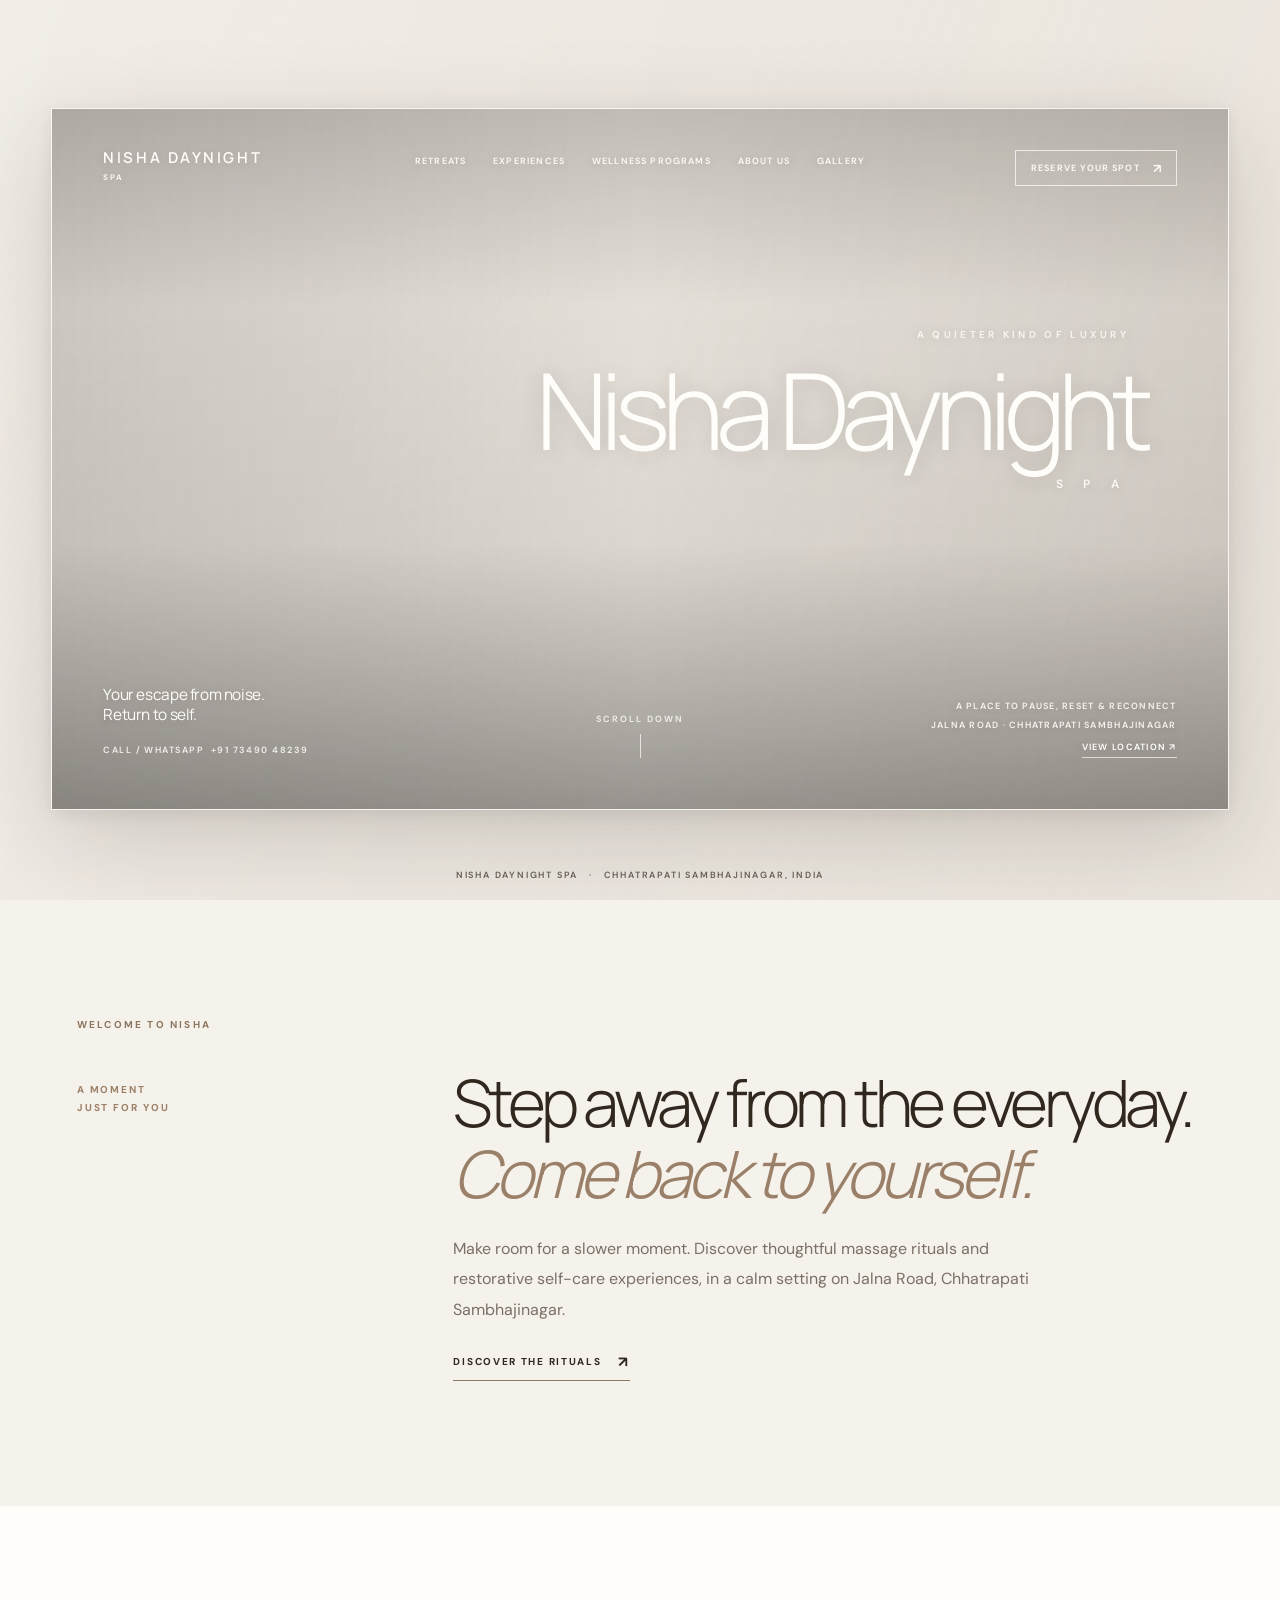
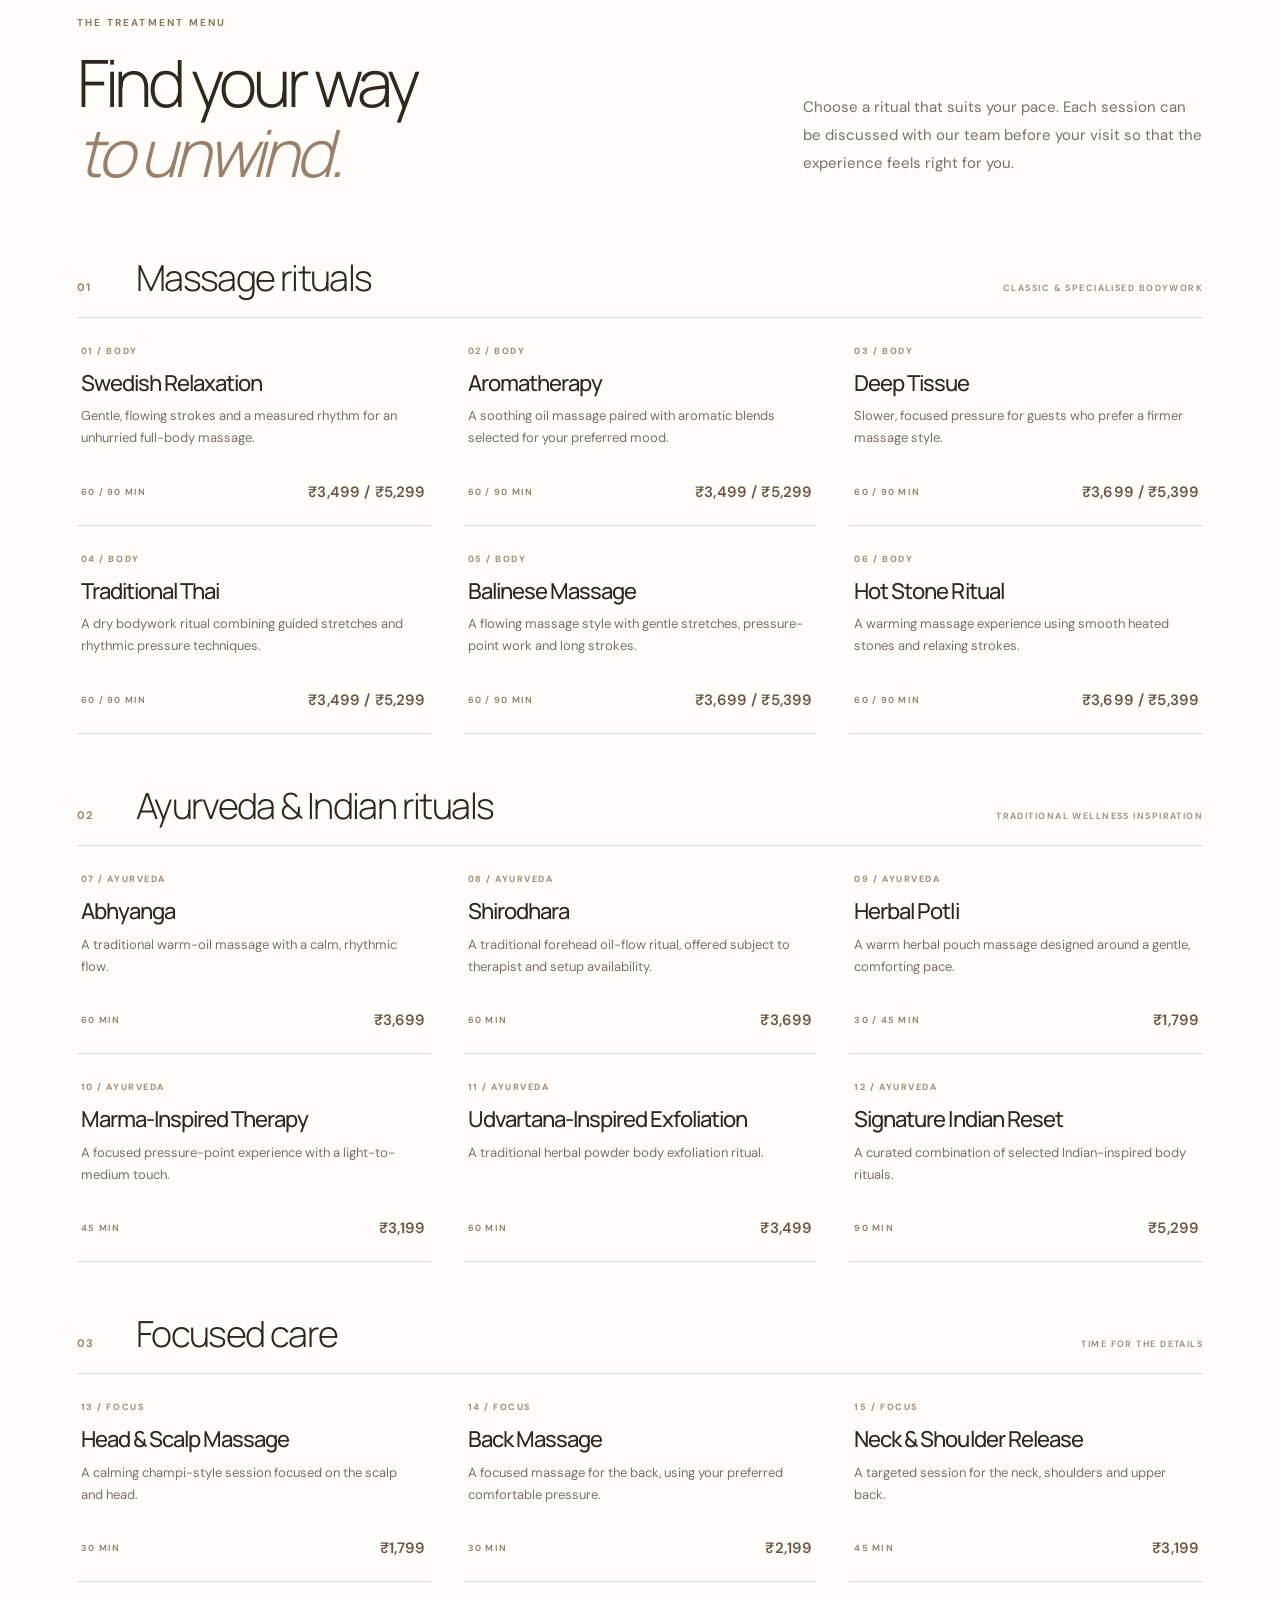
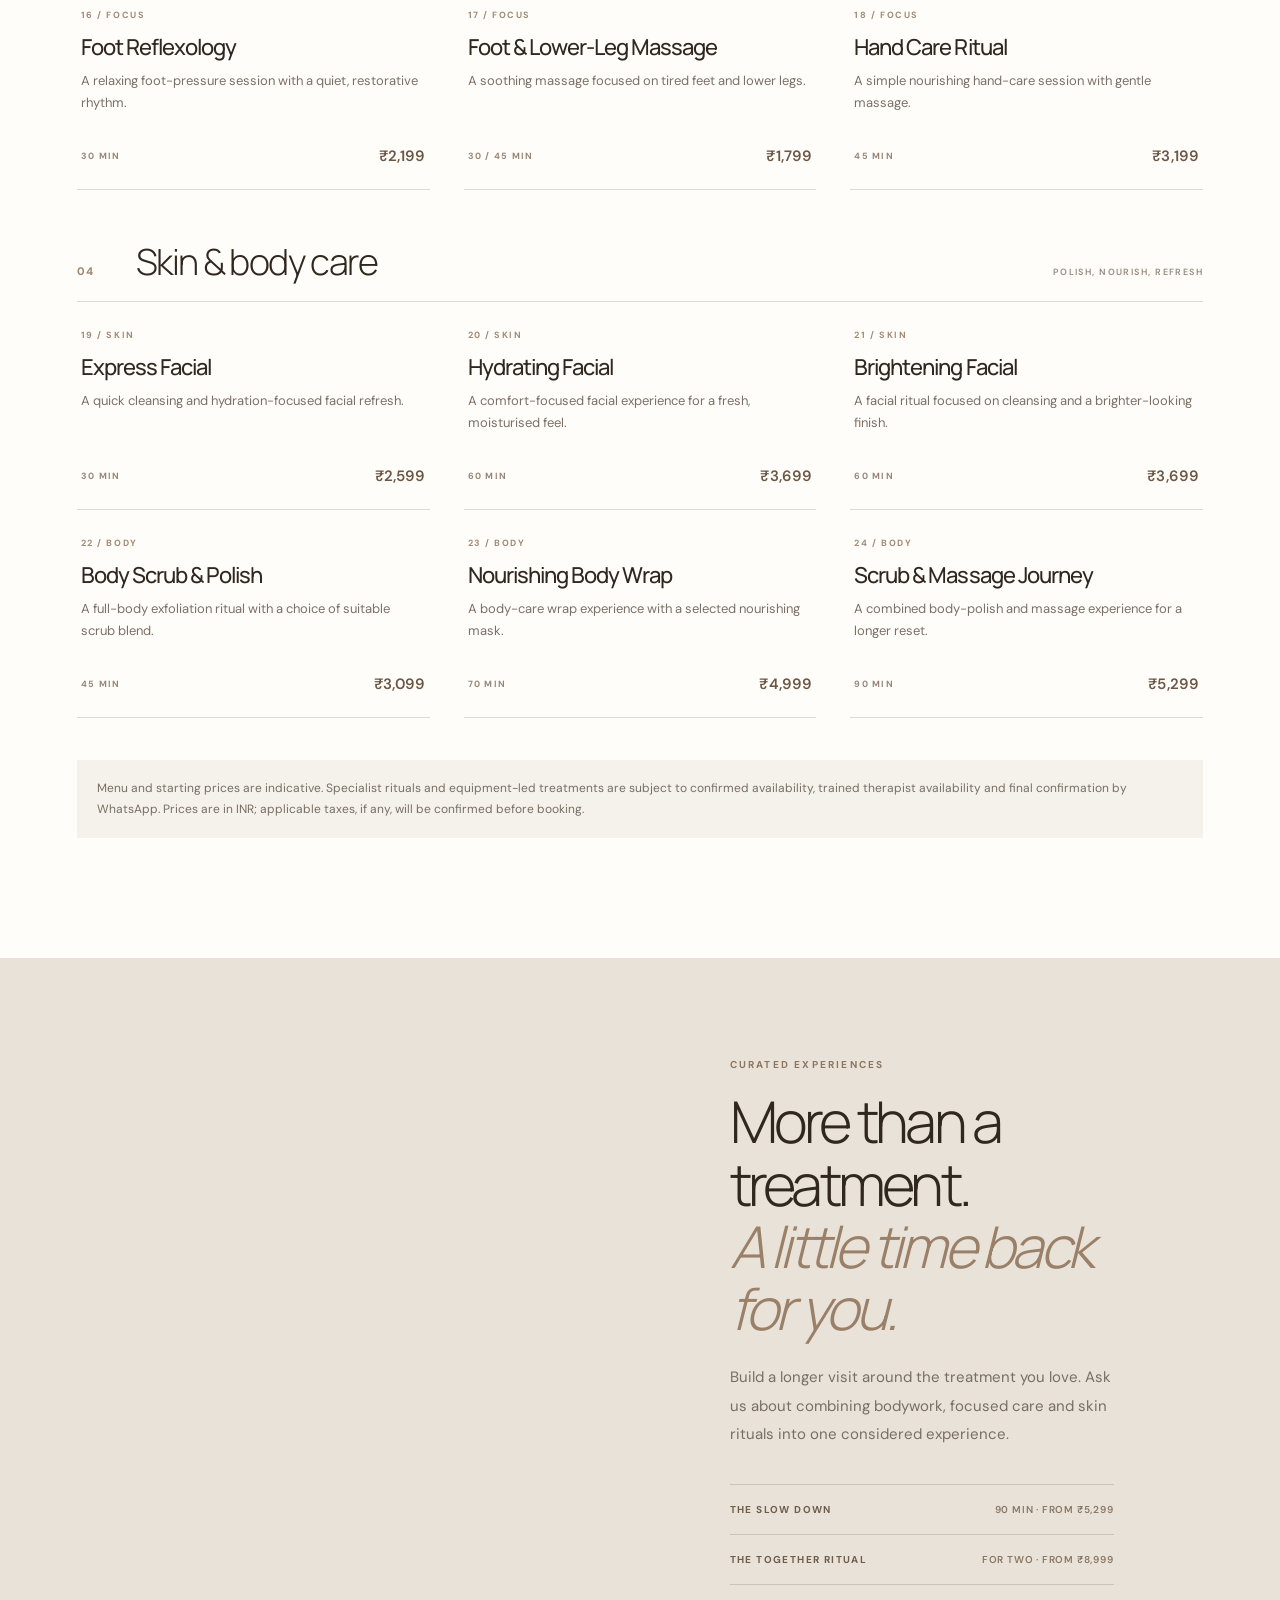
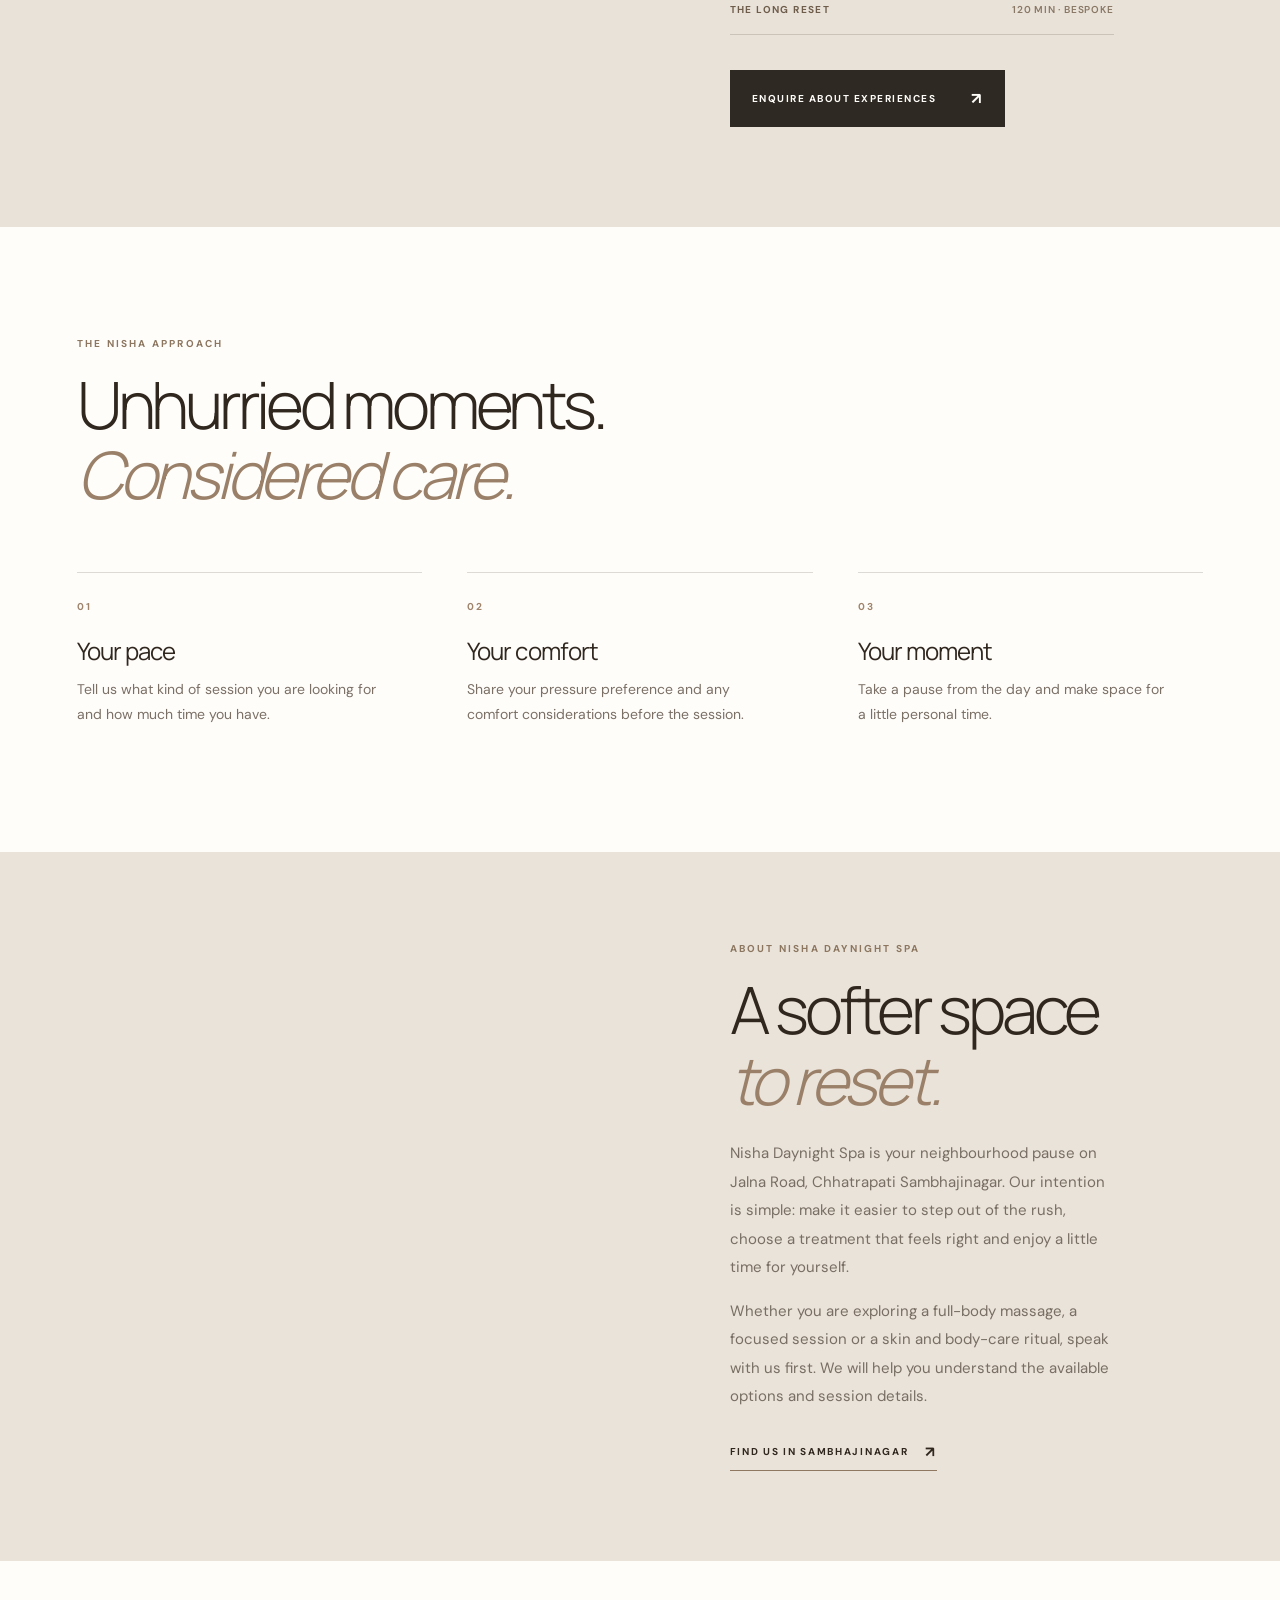
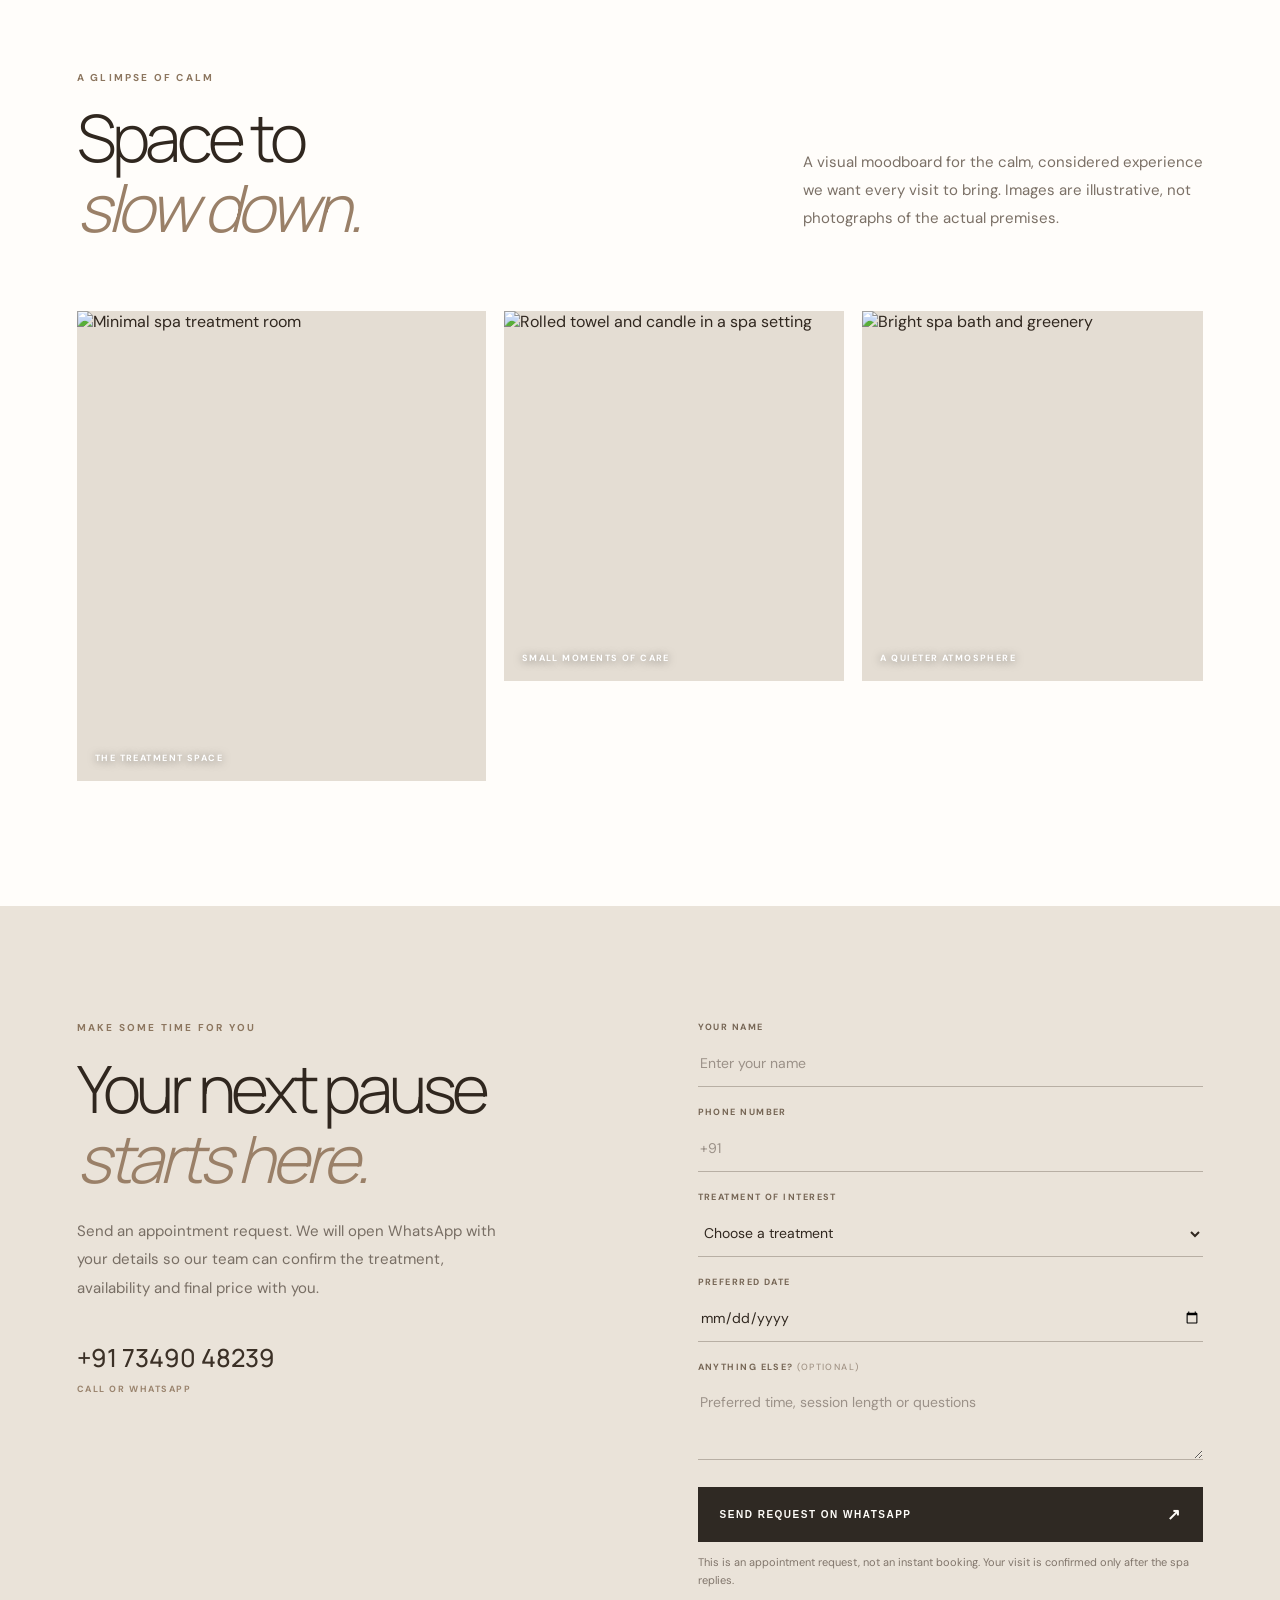
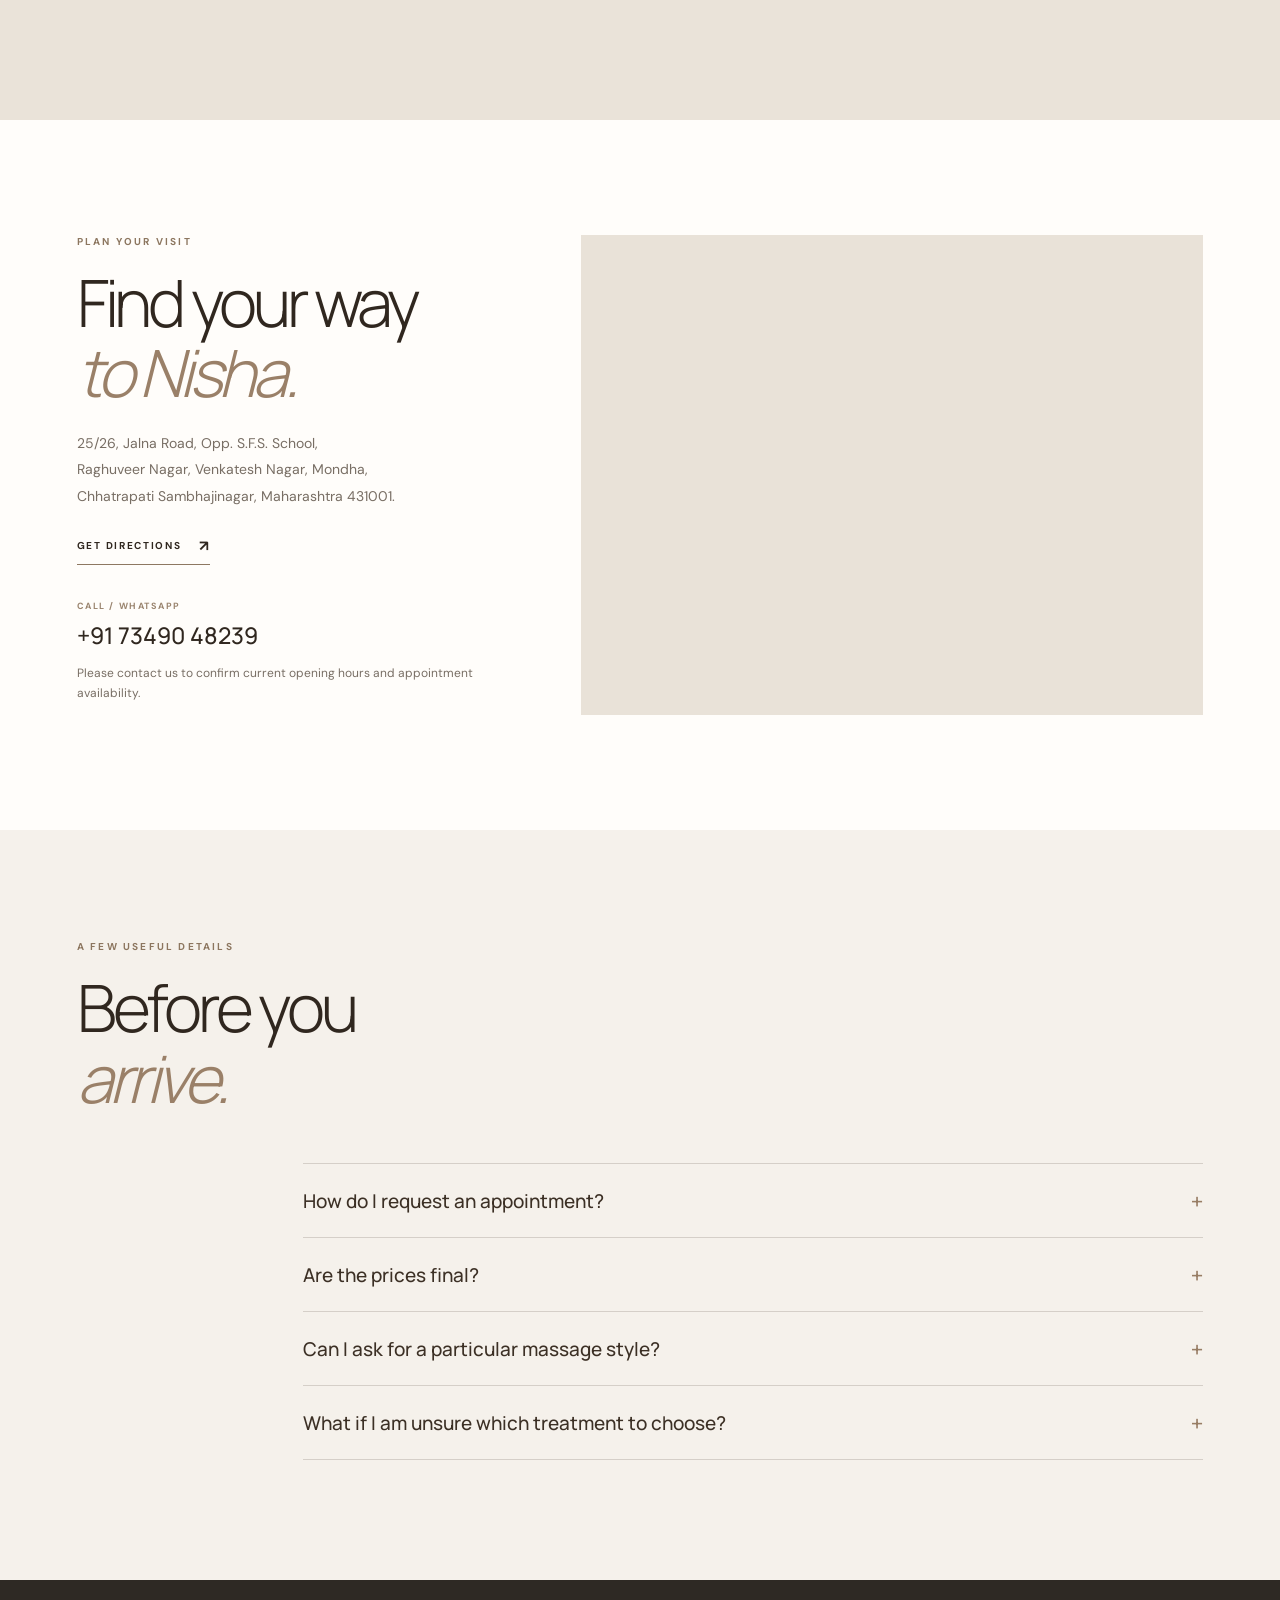
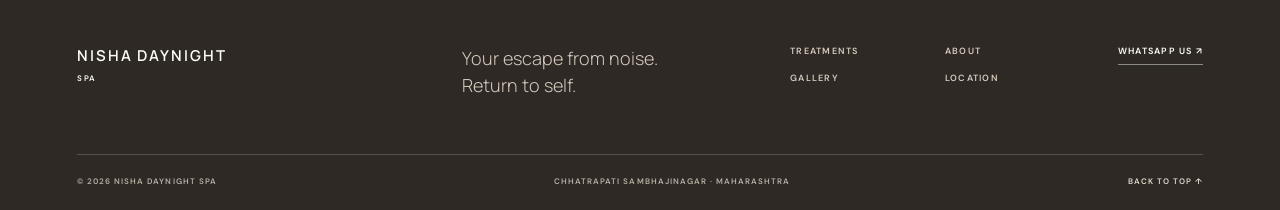
==== commit 450ee1b8: "Set clear 60 and 90 minute treatment pricing" ====
--- a/index.html
+++ b/index.html
@@ -117,12 +117,12 @@
       <div id="wellness" class="menu-category">
         <div class="category-heading"><span>01</span><h3>Massage rituals</h3><i>CLASSIC &amp; SPECIALISED BODYWORK</i></div>
         <div class="treatment-grid">
-          <article class="treatment-card"><div class="treatment-number">01 / BODY</div><h4>Swedish Relaxation</h4><p>Gentle, flowing strokes and a measured rhythm for an unhurried full-body massage.</p><div class="treatment-meta"><span>60 / 90 MIN</span><strong>₹3,499</strong></div></article>
-          <article class="treatment-card"><div class="treatment-number">02 / BODY</div><h4>Aromatherapy</h4><p>A soothing oil massage paired with aromatic blends selected for your preferred mood.</p><div class="treatment-meta"><span>60 / 90 MIN</span><strong>₹3,499</strong></div></article>
-          <article class="treatment-card"><div class="treatment-number">03 / BODY</div><h4>Deep Tissue</h4><p>Slower, focused pressure for guests who prefer a firmer massage style.</p><div class="treatment-meta"><span>60 / 90 MIN</span><strong>₹3,699</strong></div></article>
-          <article class="treatment-card"><div class="treatment-number">04 / BODY</div><h4>Traditional Thai</h4><p>A dry bodywork ritual combining guided stretches and rhythmic pressure techniques.</p><div class="treatment-meta"><span>60 / 90 MIN</span><strong>₹3,499</strong></div></article>
-          <article class="treatment-card"><div class="treatment-number">05 / BODY</div><h4>Balinese Massage</h4><p>A flowing massage style with gentle stretches, pressure-point work and long strokes.</p><div class="treatment-meta"><span>60 / 90 MIN</span><strong>₹3,699</strong></div></article>
-          <article class="treatment-card"><div class="treatment-number">06 / BODY</div><h4>Hot Stone Ritual</h4><p>A warming massage experience using smooth heated stones and relaxing strokes.</p><div class="treatment-meta"><span>60 / 90 MIN</span><strong>₹3,699</strong></div></article>
+          <article class="treatment-card"><div class="treatment-number">01 / BODY</div><h4>Swedish Relaxation</h4><p>Gentle, flowing strokes and a measured rhythm for an unhurried full-body massage.</p><div class="treatment-meta"><span>60 / 90 MIN</span><strong>₹3,499 / ₹5,299</strong></div></article>
+          <article class="treatment-card"><div class="treatment-number">02 / BODY</div><h4>Aromatherapy</h4><p>A soothing oil massage paired with aromatic blends selected for your preferred mood.</p><div class="treatment-meta"><span>60 / 90 MIN</span><strong>₹3,499 / ₹5,299</strong></div></article>
+          <article class="treatment-card"><div class="treatment-number">03 / BODY</div><h4>Deep Tissue</h4><p>Slower, focused pressure for guests who prefer a firmer massage style.</p><div class="treatment-meta"><span>60 / 90 MIN</span><strong>₹3,699 / ₹5,399</strong></div></article>
+          <article class="treatment-card"><div class="treatment-number">04 / BODY</div><h4>Traditional Thai</h4><p>A dry bodywork ritual combining guided stretches and rhythmic pressure techniques.</p><div class="treatment-meta"><span>60 / 90 MIN</span><strong>₹3,499 / ₹5,299</strong></div></article>
+          <article class="treatment-card"><div class="treatment-number">05 / BODY</div><h4>Balinese Massage</h4><p>A flowing massage style with gentle stretches, pressure-point work and long strokes.</p><div class="treatment-meta"><span>60 / 90 MIN</span><strong>₹3,699 / ₹5,399</strong></div></article>
+          <article class="treatment-card"><div class="treatment-number">06 / BODY</div><h4>Hot Stone Ritual</h4><p>A warming massage experience using smooth heated stones and relaxing strokes.</p><div class="treatment-meta"><span>60 / 90 MIN</span><strong>₹3,699 / ₹5,399</strong></div></article>
         </div>
       </div>
 
--- a/styles.css
+++ b/styles.css
@@ -305,4 +305,235 @@
 }
 @media (prefers-reduced-motion: reduce) {
   *, *::before, *::after { scroll-behavior: auto !important; animation-duration: .01ms !important; animation-iteration-count: 1 !important; transition-duration: .01ms !important; }
-}+}
+
+/* Readability refinements requested after the first preview */
+.wordmark-main { font-weight: 600; letter-spacing: .17em; }
+.wordmark-sub { font-size: 8px; font-weight: 600; }
+.desktop-nav a {
+  color: rgba(255,253,249,.96);
+  font-size: 9px;
+  font-weight: 600;
+  letter-spacing: .13em;
+  text-decoration: none;
+  text-shadow: 0 1px 10px rgba(0,0,0,.2);
+  transition: opacity .2s ease;
+}
+.desktop-nav a:hover { opacity: .7; }
+.reserve-link { font-size: 9px; font-weight: 600; letter-spacing: .12em; }
+.eyebrow { font-size: 10px; font-weight: 600; }
+h1 { font-weight: 300; }
+.hero-spa { font-size: 12px; font-weight: 600; }
+.hero-tagline p { font-weight: 400; }
+.contact-line { font-size: 9px; font-weight: 600; }
+.scroll-cue { font-size: 9px; font-weight: 600; }
+.hero-location { font-size: 9px; font-weight: 600; }
+.outside-caption { font-size: 9px; font-weight: 600; }
+.hero-stage { padding-bottom: 34px; }
+.hero-stage .hero-frame { width: min(100%, 1480px); }
+.mobile-menu a { color: #fffdf9; text-decoration: none; }
+.mobile-menu .mobile-menu-cta { width: fit-content; border-bottom: 1px solid rgba(255,255,255,.7); padding-bottom: 8px; }
+.mobile-menu a:not(.mobile-menu-cta) { font: 500 15px var(--sans); letter-spacing: .16em; }
+
+:root {
+  --paper: #f5f1eb;
+  --paper-deep: #eae3d9;
+  --dark: #30271f;
+  --muted: #7b7066;
+  --line: rgba(68,54,41,.18);
+  --gold: #9b8065;
+  --content-width: 1280px;
+}
+.content-pad { padding-left: max(6vw, calc((100vw - var(--content-width)) / 2)); padding-right: max(6vw, calc((100vw - var(--content-width)) / 2)); }
+.section-kicker {
+  color: #8c765f;
+  font-size: 10px;
+  line-height: 1.4;
+  font-weight: 700;
+  letter-spacing: .22em;
+}
+.content-pad h2 {
+  color: var(--dark);
+  font-family: var(--serif);
+  font-weight: 300;
+  font-size: clamp(40px, 5.1vw, 70px);
+  line-height: 1.08;
+  letter-spacing: -.065em;
+}
+.content-pad h2 em { color: #9a8068; font-weight: 300; }
+.intro-section { background: var(--paper); padding-top: 118px; padding-bottom: 125px; }
+.intro-layout { display: grid; grid-template-columns: 1fr 2.5fr; gap: 6vw; align-items: start; margin-top: 35px; }
+.intro-side { margin: 14px 0 0; font-size: 10px; font-weight: 700; letter-spacing: .19em; line-height: 1.8; color: #9b8065; }
+.intro-main h2 { margin: 0; }
+.intro-copy { max-width: 610px; margin: 26px 0 24px; color: var(--muted); font-size: 16px; font-weight: 400; line-height: 1.9; }
+.text-link { display: inline-flex; align-items: center; gap: 17px; padding-bottom: 8px; border-bottom: 1px solid #8e7862; color: var(--dark); font-size: 10px; font-weight: 700; letter-spacing: .17em; text-decoration: none; }
+.text-link span { font-size: 15px; transition: transform .2s ease; }
+.text-link:hover span { transform: translate(3px,-3px); }
+.treatments-section { padding-top: 110px; padding-bottom: 120px; background: #fffdfa; }
+.section-heading { display: flex; align-items: end; justify-content: space-between; gap: 60px; margin-bottom: 68px; }
+.section-heading h2 { margin: 17px 0 0; }
+.section-heading > p { max-width: 400px; margin: 0 0 10px; color: var(--muted); font-size: 15px; line-height: 1.85; }
+.menu-category { margin-top: 50px; }
+.category-heading { display: grid; grid-template-columns: 42px auto 1fr; align-items: baseline; gap: 17px; padding: 0 0 18px; border-bottom: 1px solid var(--line); }
+.category-heading > span { color: #9c8269; font-size: 11px; font-weight: 700; letter-spacing: .12em; }
+.category-heading h3 { margin: 0; font: 300 clamp(25px,3vw,36px)/1.2 var(--serif); letter-spacing: -.045em; }
+.category-heading i { justify-self: end; color: #978a7d; font-style: normal; font-size: 9px; font-weight: 600; letter-spacing: .16em; }
+.treatment-grid { display: grid; grid-template-columns: repeat(3,1fr); gap: 0 34px; }
+.treatment-card { min-height: 208px; padding: 27px 4px 23px; border-bottom: 1px solid var(--line); display: flex; flex-direction: column; }
+.treatment-number { color: #a18b74; font-size: 9px; font-weight: 700; letter-spacing: .17em; }
+.treatment-card h4 { margin: 13px 0 8px; color: #30271f; font: 500 22px/1.25 var(--serif); letter-spacing: -.045em; }
+.treatment-card p { max-width: 340px; margin: 0 0 18px; color: #7b7066; font-size: 13px; line-height: 1.7; }
+.treatment-meta { display: flex; align-items: center; justify-content: space-between; gap: 12px; margin-top: auto; }
+.treatment-meta span { color: #968678; font-size: 9px; font-weight: 700; letter-spacing: .14em; }
+.treatment-meta strong { color: #6c5745; font: 600 15px var(--sans); letter-spacing: .01em; }
+.menu-disclaimer { margin: 42px 0 0; padding: 18px 20px; background: #f5f1eb; color: #786e64; font-size: 12px; line-height: 1.75; }
+.experience-section { display: grid; grid-template-columns: 1fr 1fr; min-height: 700px; background: #e9e2d8; }
+.experience-image { min-height: 600px; background: url("https://images.pexels.com/photos/12739423/pexels-photo-12739423.jpeg?auto=compress&cs=tinysrgb&w=1800") center/cover no-repeat; }
+.experience-copy { padding: 100px clamp(35px,7vw,110px); align-self: center; }
+.experience-copy h2 { margin: 18px 0 24px; font-size: clamp(38px,4.5vw,60px); }
+.experience-copy > p { max-width: 480px; color: #786e64; font-size: 15px; line-height: 1.9; }
+.experience-packages { margin: 35px 0 35px; border-top: 1px solid var(--line); }
+.experience-packages div { display: flex; justify-content: space-between; gap: 16px; padding: 18px 0; border-bottom: 1px solid var(--line); }
+.experience-packages span { color: #6f5d4c; font-size: 10px; font-weight: 700; letter-spacing: .14em; }
+.experience-packages strong { color: #897765; font-size: 10px; font-weight: 600; letter-spacing: .08em; text-align: right; }
+.dark-button, .form-submit { display: inline-flex; align-items: center; justify-content: space-between; gap: 35px; padding: 17px 21px; background: #2f2923; color: #fffdf9; border: 1px solid #2f2923; font-size: 10px; font-weight: 700; letter-spacing: .15em; text-decoration: none; cursor: pointer; transition: background .2s ease,color .2s ease; }
+.dark-button:hover, .form-submit:hover { background: transparent; color: #2f2923; }
+.dark-button span, .form-submit span { font-size: 16px; }
+.promise-section { padding-top: 110px; padding-bottom: 125px; background: #fffdfa; }
+.promise-section > h2 { margin: 18px 0 62px; }
+.promise-grid { display: grid; grid-template-columns: repeat(3,1fr); gap: 45px; }
+.promise-grid article { padding-top: 21px; border-top: 1px solid var(--line); }
+.promise-grid article > span { color: #9f846b; font-size: 10px; font-weight: 700; letter-spacing: .18em; }
+.promise-grid h3 { margin: 19px 0 10px; font: 400 24px var(--serif); letter-spacing: -.04em; }
+.promise-grid p { max-width: 310px; margin: 0; color: var(--muted); font-size: 14px; line-height: 1.8; }
+.about-section { display: grid; grid-template-columns: 1fr 1fr; background: var(--paper-deep); }
+.about-image { min-height: 620px; background: url("https://images.pexels.com/photos/35884502/pexels-photo-35884502.jpeg?auto=compress&cs=tinysrgb&w=1600") center/cover no-repeat; }
+.about-copy { align-self: center; padding: 90px clamp(35px,7vw,110px); }
+.about-copy h2 { margin: 18px 0 24px; }
+.about-copy p { max-width: 490px; color: #786e64; font-size: 15px; line-height: 1.9; }
+.about-copy .text-link { margin-top: 16px; }
+.gallery-section { padding-top: 110px; padding-bottom: 125px; background: #fffdfa; }
+.gallery-grid { display: grid; grid-template-columns: 1.2fr 1fr 1fr; gap: 18px; }
+.gallery-item { position: relative; height: 370px; margin: 0; overflow: hidden; background: #e4ddd3; }
+.gallery-item.gallery-tall { height: 470px; grid-row: span 1; }
+.gallery-item img { width: 100%; height: 100%; display: block; object-fit: cover; transition: transform .7s ease; }
+.gallery-item:hover img { transform: scale(1.045); }
+.gallery-item figcaption { position: absolute; left: 18px; bottom: 17px; color: white; font-size: 9px; font-weight: 700; letter-spacing: .16em; text-shadow: 0 1px 9px rgba(0,0,0,.5); }
+.booking-section { display: grid; grid-template-columns: 1fr 1fr; gap: 9vw; padding-top: 115px; padding-bottom: 120px; background: #eae3d9; }
+.booking-intro h2 { margin: 18px 0 23px; }
+.booking-intro > p { max-width: 430px; color: #786e64; font-size: 15px; line-height: 1.9; }
+.booking-contact { display: flex; flex-direction: column; gap: 8px; margin-top: 38px; }
+.booking-contact a { color: #3b3026; font: 500 25px var(--serif); text-decoration: none; }
+.booking-contact span { color: #9a846e; font-size: 9px; font-weight: 700; letter-spacing: .17em; }
+.booking-form { display: flex; flex-direction: column; align-items: stretch; }
+.booking-form label { margin: 0 0 8px; color: #766655; font-size: 9px; font-weight: 700; letter-spacing: .16em; }
+.booking-form label:not(:first-child) { margin-top: 19px; }
+.booking-form label span { color: #a39587; font-weight: 500; }
+.booking-form input, .booking-form select, .booking-form textarea { width: 100%; min-height: 46px; padding: 12px 2px; border: 0; border-bottom: 1px solid rgba(68,54,41,.3); border-radius: 0; outline: none; background: transparent; color: #30271f; font: 400 14px var(--sans); }
+.booking-form textarea { resize: vertical; }
+.booking-form input:focus, .booking-form select:focus, .booking-form textarea:focus { border-color: #7f684f; }
+.booking-form input::placeholder, .booking-form textarea::placeholder { color: #9b9188; }
+.form-submit { width: 100%; margin-top: 27px; }
+.form-note, .form-error { color: #80756b; font-size: 11px; line-height: 1.65; }
+.form-error { color: #9c4036; }
+.visit-section { display: grid; grid-template-columns: .8fr 1.2fr; gap: 7vw; padding-top: 115px; padding-bottom: 115px; background: #fffdfa; }
+.visit-copy h2 { margin: 18px 0 22px; }
+.visit-copy > p { color: #786e64; font-size: 14px; line-height: 1.9; }
+.visit-copy .text-link { margin-top: 12px; }
+.visit-phone { display: flex; flex-direction: column; gap: 7px; margin-top: 35px; }
+.visit-phone span { color: #9a846e; font-size: 9px; font-weight: 700; letter-spacing: .17em; }
+.visit-phone a { color: #30271f; font: 500 23px var(--serif); text-decoration: none; }
+.visit-copy .hours-note { font-size: 12px; line-height: 1.7; }
+.map-panel { min-height: 440px; background: #e9e2d8; }
+.map-panel iframe { width: 100%; height: 100%; min-height: 440px; border: 0; filter: grayscale(.25) sepia(.12); }
+.faq-section { padding-top: 110px; padding-bottom: 120px; background: var(--paper); }
+.faq-section > h2 { margin: 18px 0 50px; }
+.faq-list { max-width: 900px; margin-left: auto; }
+.faq-list details { border-top: 1px solid var(--line); }
+.faq-list details:last-child { border-bottom: 1px solid var(--line); }
+.faq-list summary { display: flex; justify-content: space-between; gap: 25px; align-items: center; padding: 22px 0; color: #3c3025; font: 500 19px var(--serif); cursor: pointer; list-style: none; }
+.faq-list summary::-webkit-details-marker { display: none; }
+.faq-list summary span { color: #987e65; font: 400 22px var(--sans); }
+.faq-list details[open] summary span { transform: rotate(45deg); }
+.faq-list details p { max-width: 720px; margin: -4px 0 23px; color: #796e63; font-size: 14px; line-height: 1.8; }
+.site-footer { padding: 65px max(6vw, calc((100vw - var(--content-width)) / 2)) 24px; background: #2e2924; color: #f5f1eb; }
+.footer-top { display: grid; grid-template-columns: 1.2fr 1fr 1fr auto; gap: 40px; align-items: start; padding-bottom: 55px; }
+.footer-wordmark { color: #fffdf9; font: 600 15px var(--serif); letter-spacing: .13em; text-decoration: none; white-space: nowrap; }
+.footer-wordmark span { display: block; margin-top: 7px; font: 600 8px var(--sans); letter-spacing: .23em; }
+.footer-top > p { margin: 0; color: #d6cabe; font: 300 18px/1.5 var(--serif); }
+.footer-links { display: grid; grid-template-columns: 1fr 1fr; gap: 15px 22px; }
+.footer-links a, .footer-book { color: #d6cabe; font-size: 9px; font-weight: 600; letter-spacing: .14em; text-decoration: none; }
+.footer-book { color: #fffdf9; padding-bottom: 7px; border-bottom: 1px solid rgba(255,255,255,.45); white-space: nowrap; }
+.footer-bottom { display: flex; justify-content: space-between; gap: 20px; padding-top: 21px; border-top: 1px solid rgba(255,255,255,.18); color: #b9afa5; font-size: 8px; font-weight: 600; letter-spacing: .13em; }
+.footer-bottom a { color: #e3d9cd; text-decoration: none; }
+
+@media (max-width: 1050px) {
+  .desktop-nav a { font-size: 8px; }
+  .treatment-grid { grid-template-columns: repeat(2,1fr); }
+  .footer-top { grid-template-columns: 1fr 1fr; }
+}
+@media (max-width: 760px) {
+  .content-pad { padding-left: 24px; padding-right: 24px; }
+  .hero-stage { padding: 0; }
+  .hero-stage .hero-frame { width: 100%; }
+  .wordmark-main { font-size: 13px; letter-spacing: .15em; }
+  .wordmark-sub { font-size: 8px; }
+  .reserve-link { font-size: 8px; letter-spacing: .1em; }
+  .eyebrow { font-size: 9px; letter-spacing: .2em; }
+  h1 { font-size: clamp(51px, 12.8vw, 86px); font-weight: 300; }
+  .hero-spa { font-size: 11px; }
+  .hero-tagline p { font-size: 17px; font-weight: 400; }
+  .contact-line { font-size: 8px; }
+  .hero-location { font-size: 8px; }
+  .outside-caption { font-size: 8px; }
+  .intro-section, .treatments-section, .promise-section, .gallery-section, .faq-section { padding-top: 78px; padding-bottom: 82px; }
+  .intro-layout { grid-template-columns: 1fr; gap: 20px; margin-top: 25px; }
+  .intro-side { margin: 0; font-size: 9px; }
+  .content-pad h2 { font-size: clamp(38px, 10vw, 54px); }
+  .intro-copy { font-size: 14px; }
+  .section-heading { display: block; margin-bottom: 42px; }
+  .section-heading > p { margin-top: 20px; font-size: 14px; }
+  .category-heading { grid-template-columns: 28px 1fr; gap: 10px; }
+  .category-heading h3 { font-size: 25px; }
+  .category-heading i { grid-column: 2; justify-self: start; font-size: 8px; }
+  .treatment-grid { grid-template-columns: 1fr; }
+  .treatment-card { min-height: 0; padding: 22px 0; }
+  .treatment-card h4 { font-size: 21px; }
+  .treatment-card p { font-size: 13px; }
+  .menu-disclaimer { margin-top: 28px; padding: 15px; font-size: 11px; }
+  .experience-section, .about-section { grid-template-columns: 1fr; }
+  .experience-image { min-height: 350px; }
+  .experience-copy, .about-copy { padding: 70px 24px 78px; }
+  .experience-copy > p, .about-copy p { font-size: 14px; }
+  .experience-packages div { flex-direction: column; gap: 7px; }
+  .experience-packages strong { text-align: left; }
+  .dark-button { width: 100%; font-size: 9px; }
+  .promise-grid { grid-template-columns: 1fr; gap: 28px; }
+  .promise-section > h2 { margin-bottom: 40px; }
+  .about-image { min-height: 350px; }
+  .gallery-grid { grid-template-columns: 1fr 1fr; gap: 11px; }
+  .gallery-item, .gallery-item.gallery-tall { height: 230px; }
+  .gallery-item.gallery-tall { grid-column: span 2; height: 280px; }
+  .gallery-item figcaption { left: 11px; bottom: 11px; font-size: 8px; }
+  .booking-section, .visit-section { grid-template-columns: 1fr; gap: 38px; padding-top: 78px; padding-bottom: 82px; }
+  .booking-intro > p, .visit-copy > p { font-size: 14px; }
+  .booking-form label { font-size: 9px; }
+  .booking-form input, .booking-form select, .booking-form textarea { font-size: 14px; }
+  .map-panel, .map-panel iframe { min-height: 340px; }
+  .faq-section > h2 { margin-bottom: 35px; }
+  .faq-list summary { font-size: 16px; }
+  .faq-list details p { font-size: 13px; }
+  .site-footer { padding: 55px 24px 22px; }
+  .footer-top { grid-template-columns: 1fr 1fr; gap: 28px 20px; padding-bottom: 40px; }
+  .footer-top > p { font-size: 16px; }
+  .footer-links { gap: 13px; }
+  .footer-links a, .footer-book { font-size: 8px; }
+  .footer-bottom { flex-direction: column; gap: 11px; font-size: 8px; }
+}
+@media (max-width: 390px) {
+  .hero-bottom { grid-template-columns: 1fr; }
+  .hero-location { align-items: start; text-align: left; margin-top: 15px; }
+  .gallery-grid { grid-template-columns: 1fr; }
+  .gallery-item, .gallery-item.gallery-tall { grid-column: auto; height: 260px; }
+  .footer-top { grid-template-columns: 1fr; }
+}
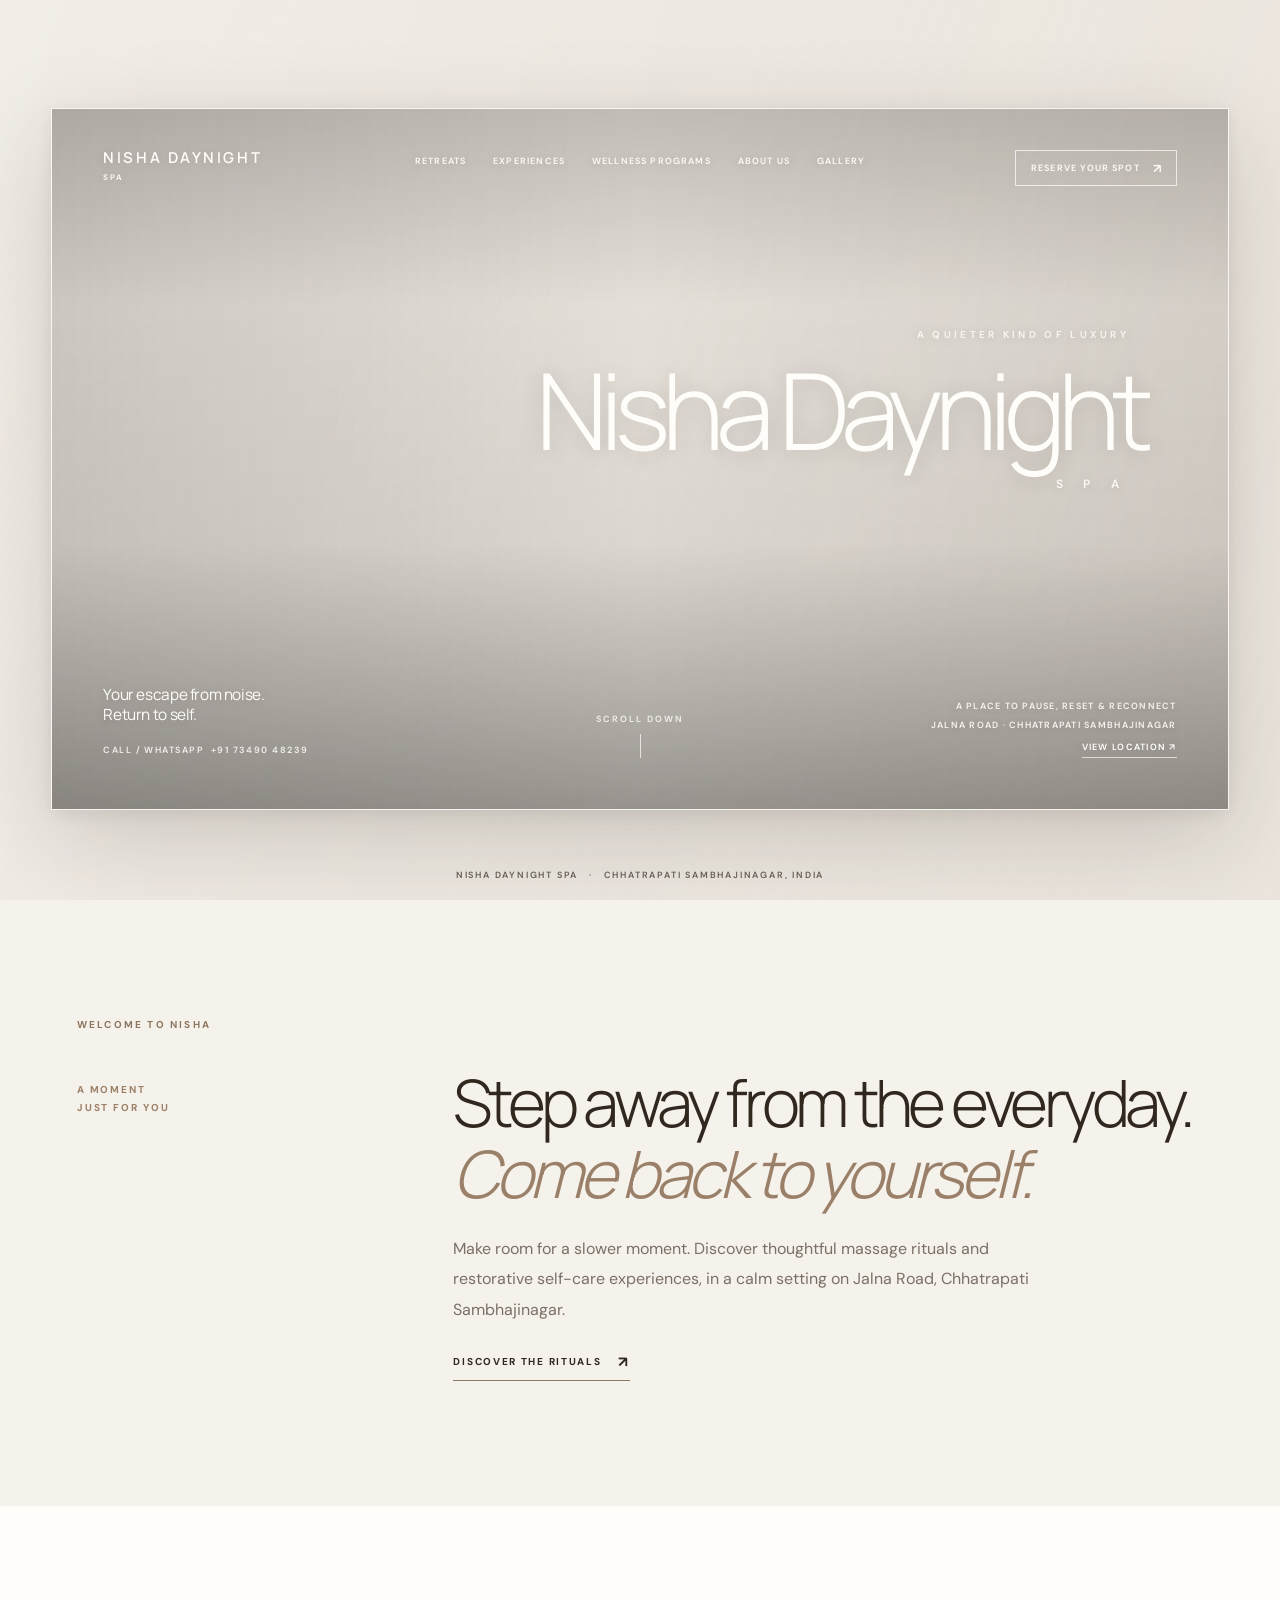
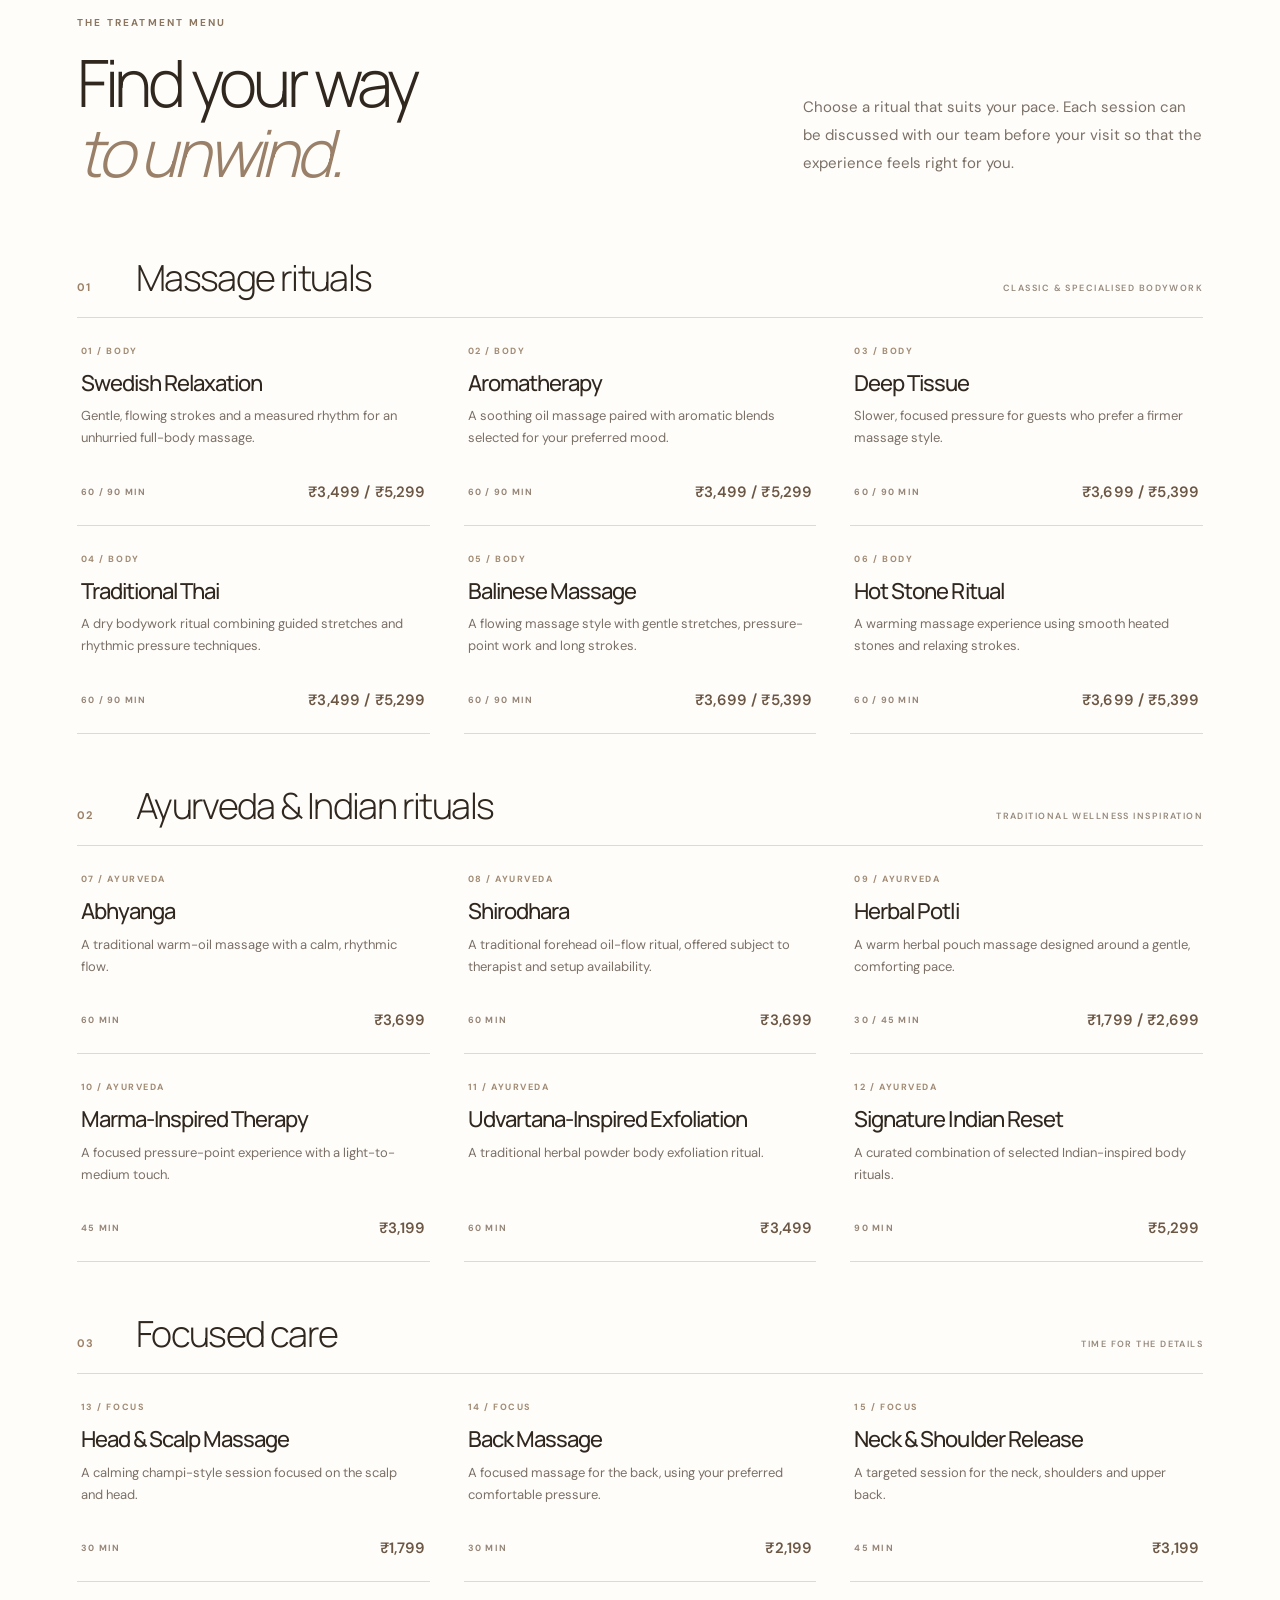
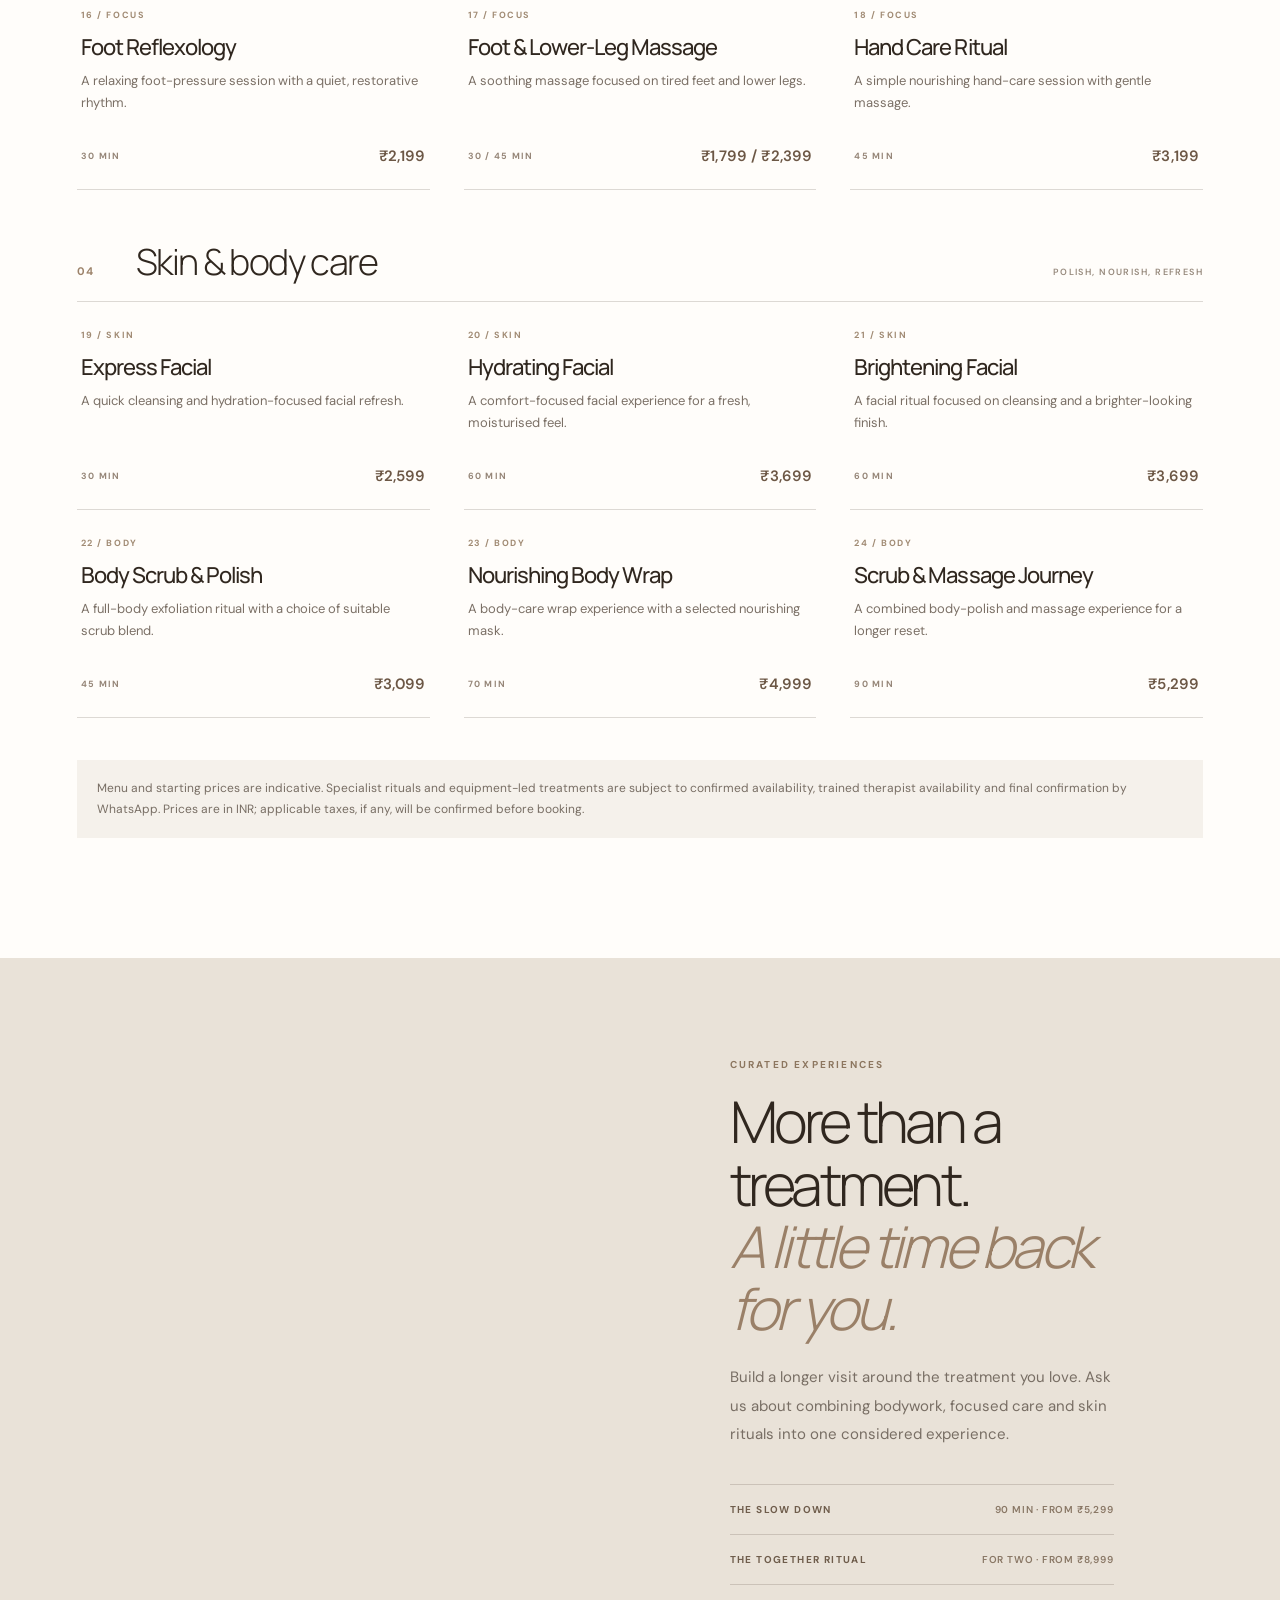
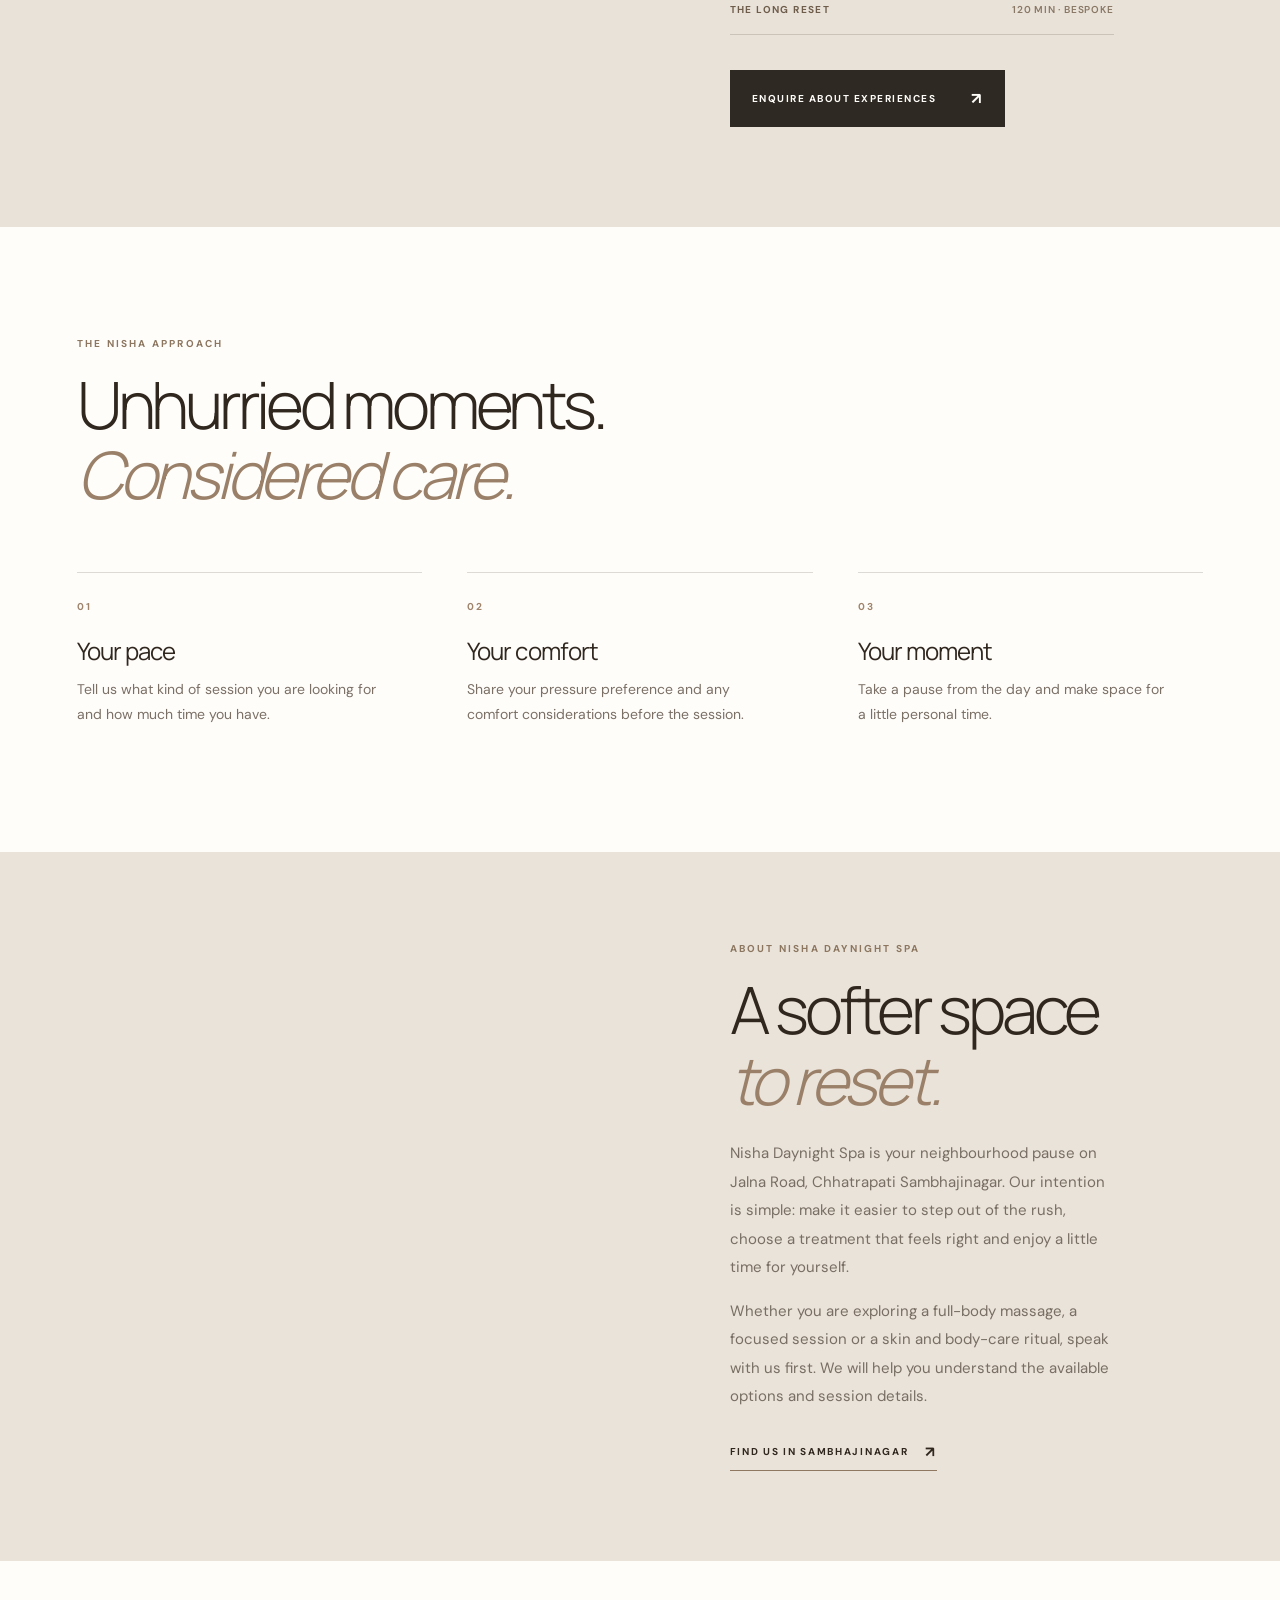
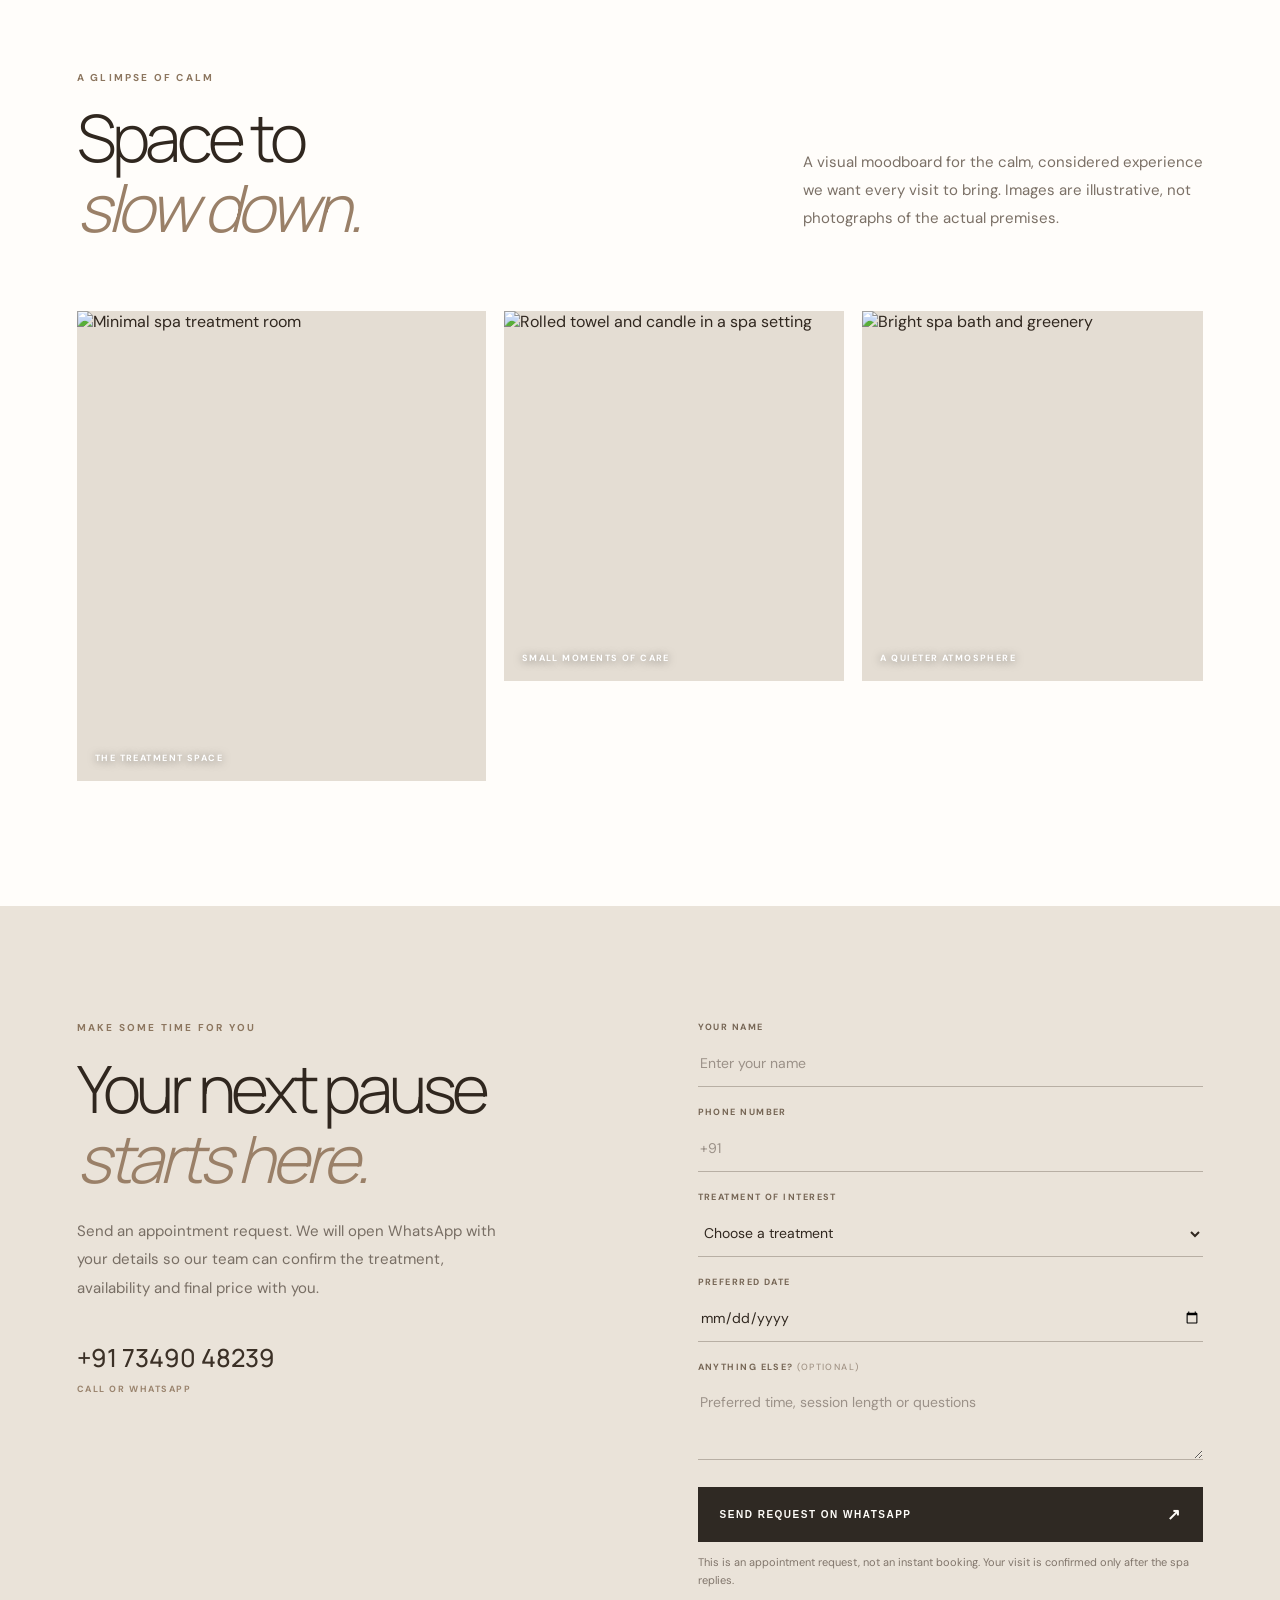
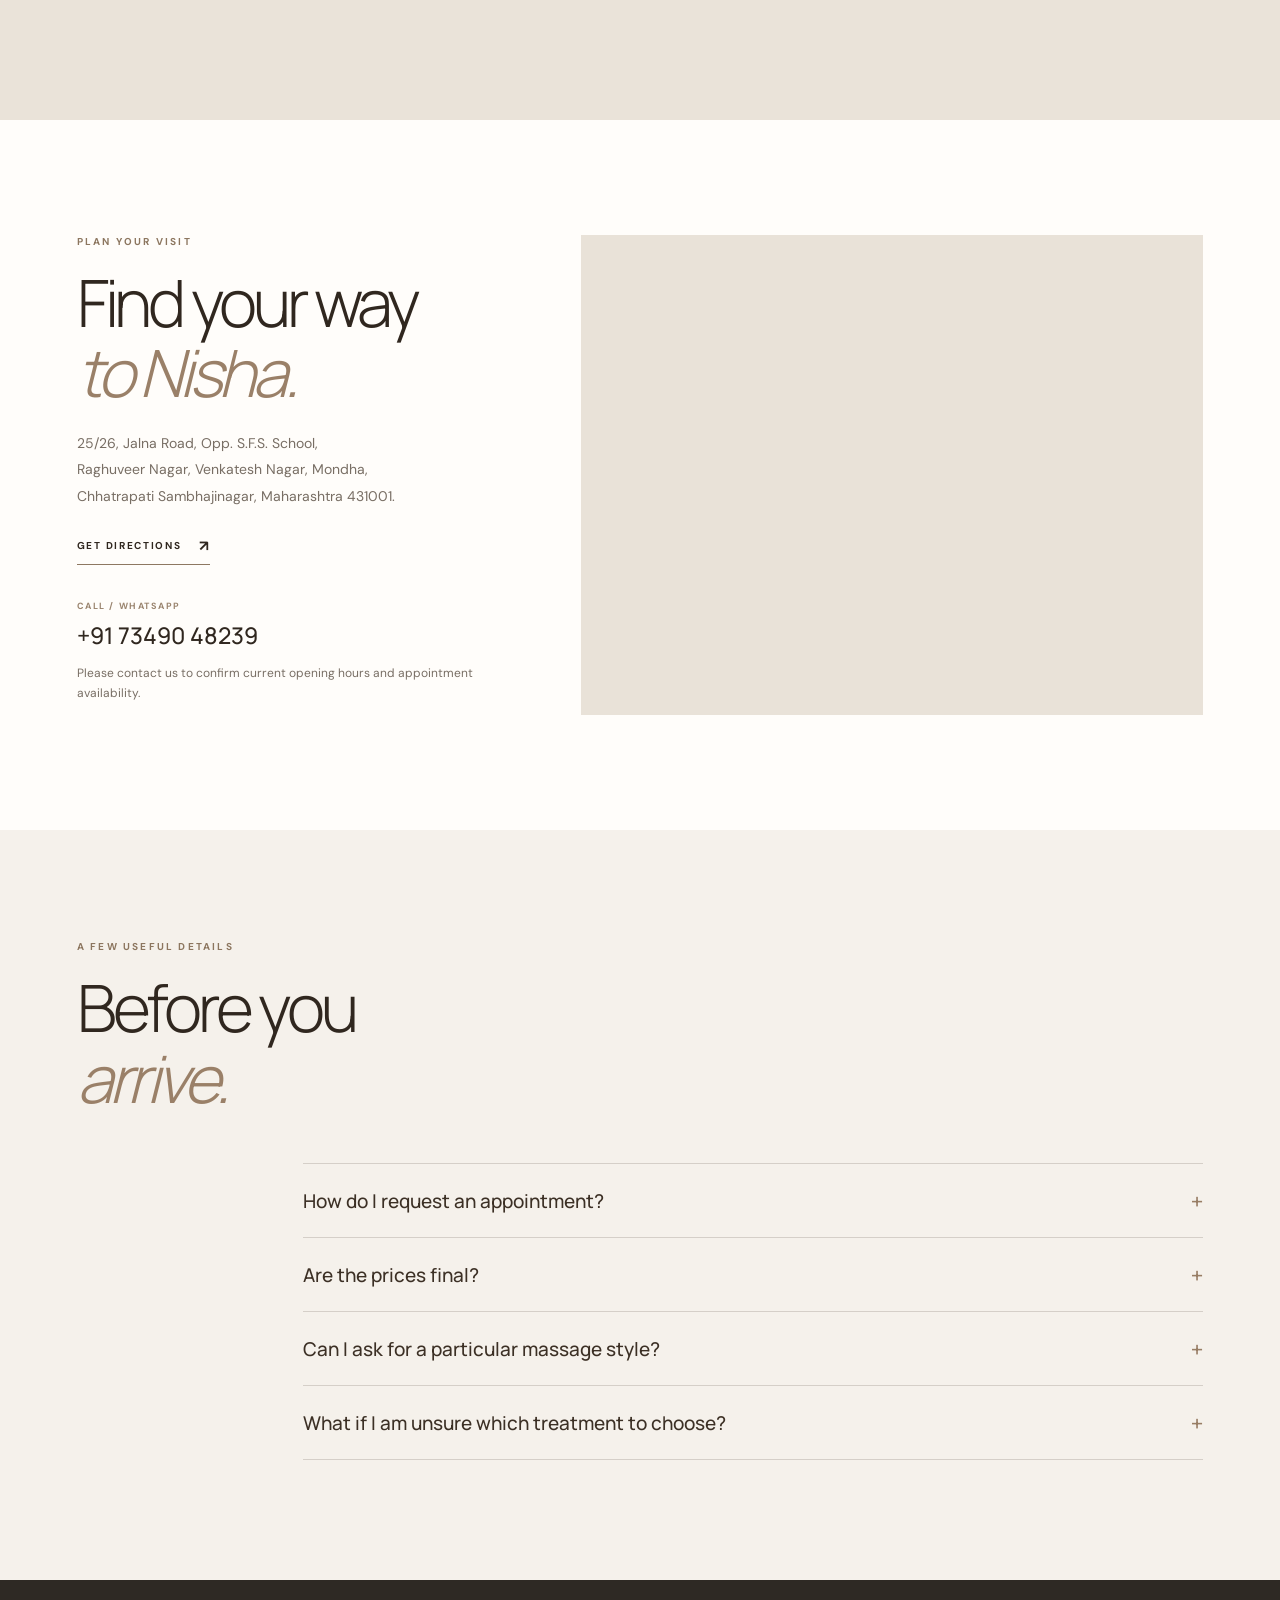
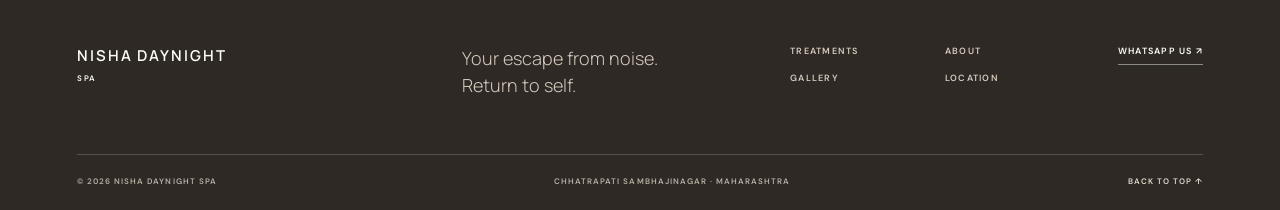
==== commit 0f771e7d: "Clarify short-session and extended-session prices" ====
--- a/index.html
+++ b/index.html
@@ -131,7 +131,7 @@
         <div class="treatment-grid">
           <article class="treatment-card"><div class="treatment-number">07 / AYURVEDA</div><h4>Abhyanga</h4><p>A traditional warm-oil massage with a calm, rhythmic flow.</p><div class="treatment-meta"><span>60 MIN</span><strong>₹3,699</strong></div></article>
           <article class="treatment-card"><div class="treatment-number">08 / AYURVEDA</div><h4>Shirodhara</h4><p>A traditional forehead oil-flow ritual, offered subject to therapist and setup availability.</p><div class="treatment-meta"><span>60 MIN</span><strong>₹3,699</strong></div></article>
-          <article class="treatment-card"><div class="treatment-number">09 / AYURVEDA</div><h4>Herbal Potli</h4><p>A warm herbal pouch massage designed around a gentle, comforting pace.</p><div class="treatment-meta"><span>30 / 45 MIN</span><strong>₹1,799</strong></div></article>
+          <article class="treatment-card"><div class="treatment-number">09 / AYURVEDA</div><h4>Herbal Potli</h4><p>A warm herbal pouch massage designed around a gentle, comforting pace.</p><div class="treatment-meta"><span>30 / 45 MIN</span><strong>₹1,799 / ₹2,699</strong></div></article>
           <article class="treatment-card"><div class="treatment-number">10 / AYURVEDA</div><h4>Marma-Inspired Therapy</h4><p>A focused pressure-point experience with a light-to-medium touch.</p><div class="treatment-meta"><span>45 MIN</span><strong>₹3,199</strong></div></article>
           <article class="treatment-card"><div class="treatment-number">11 / AYURVEDA</div><h4>Udvartana-Inspired Exfoliation</h4><p>A traditional herbal powder body exfoliation ritual.</p><div class="treatment-meta"><span>60 MIN</span><strong>₹3,499</strong></div></article>
           <article class="treatment-card"><div class="treatment-number">12 / AYURVEDA</div><h4>Signature Indian Reset</h4><p>A curated combination of selected Indian-inspired body rituals.</p><div class="treatment-meta"><span>90 MIN</span><strong>₹5,299</strong></div></article>
@@ -145,7 +145,7 @@
           <article class="treatment-card"><div class="treatment-number">14 / FOCUS</div><h4>Back Massage</h4><p>A focused massage for the back, using your preferred comfortable pressure.</p><div class="treatment-meta"><span>30 MIN</span><strong>₹2,199</strong></div></article>
           <article class="treatment-card"><div class="treatment-number">15 / FOCUS</div><h4>Neck &amp; Shoulder Release</h4><p>A targeted session for the neck, shoulders and upper back.</p><div class="treatment-meta"><span>45 MIN</span><strong>₹3,199</strong></div></article>
           <article class="treatment-card"><div class="treatment-number">16 / FOCUS</div><h4>Foot Reflexology</h4><p>A relaxing foot-pressure session with a quiet, restorative rhythm.</p><div class="treatment-meta"><span>30 MIN</span><strong>₹2,199</strong></div></article>
-          <article class="treatment-card"><div class="treatment-number">17 / FOCUS</div><h4>Foot &amp; Lower-Leg Massage</h4><p>A soothing massage focused on tired feet and lower legs.</p><div class="treatment-meta"><span>30 / 45 MIN</span><strong>₹1,799</strong></div></article>
+          <article class="treatment-card"><div class="treatment-number">17 / FOCUS</div><h4>Foot &amp; Lower-Leg Massage</h4><p>A soothing massage focused on tired feet and lower legs.</p><div class="treatment-meta"><span>30 / 45 MIN</span><strong>₹1,799 / ₹2,399</strong></div></article>
           <article class="treatment-card"><div class="treatment-number">18 / FOCUS</div><h4>Hand Care Ritual</h4><p>A simple nourishing hand-care session with gentle massage.</p><div class="treatment-meta"><span>45 MIN</span><strong>₹3,199</strong></div></article>
         </div>
       </div>
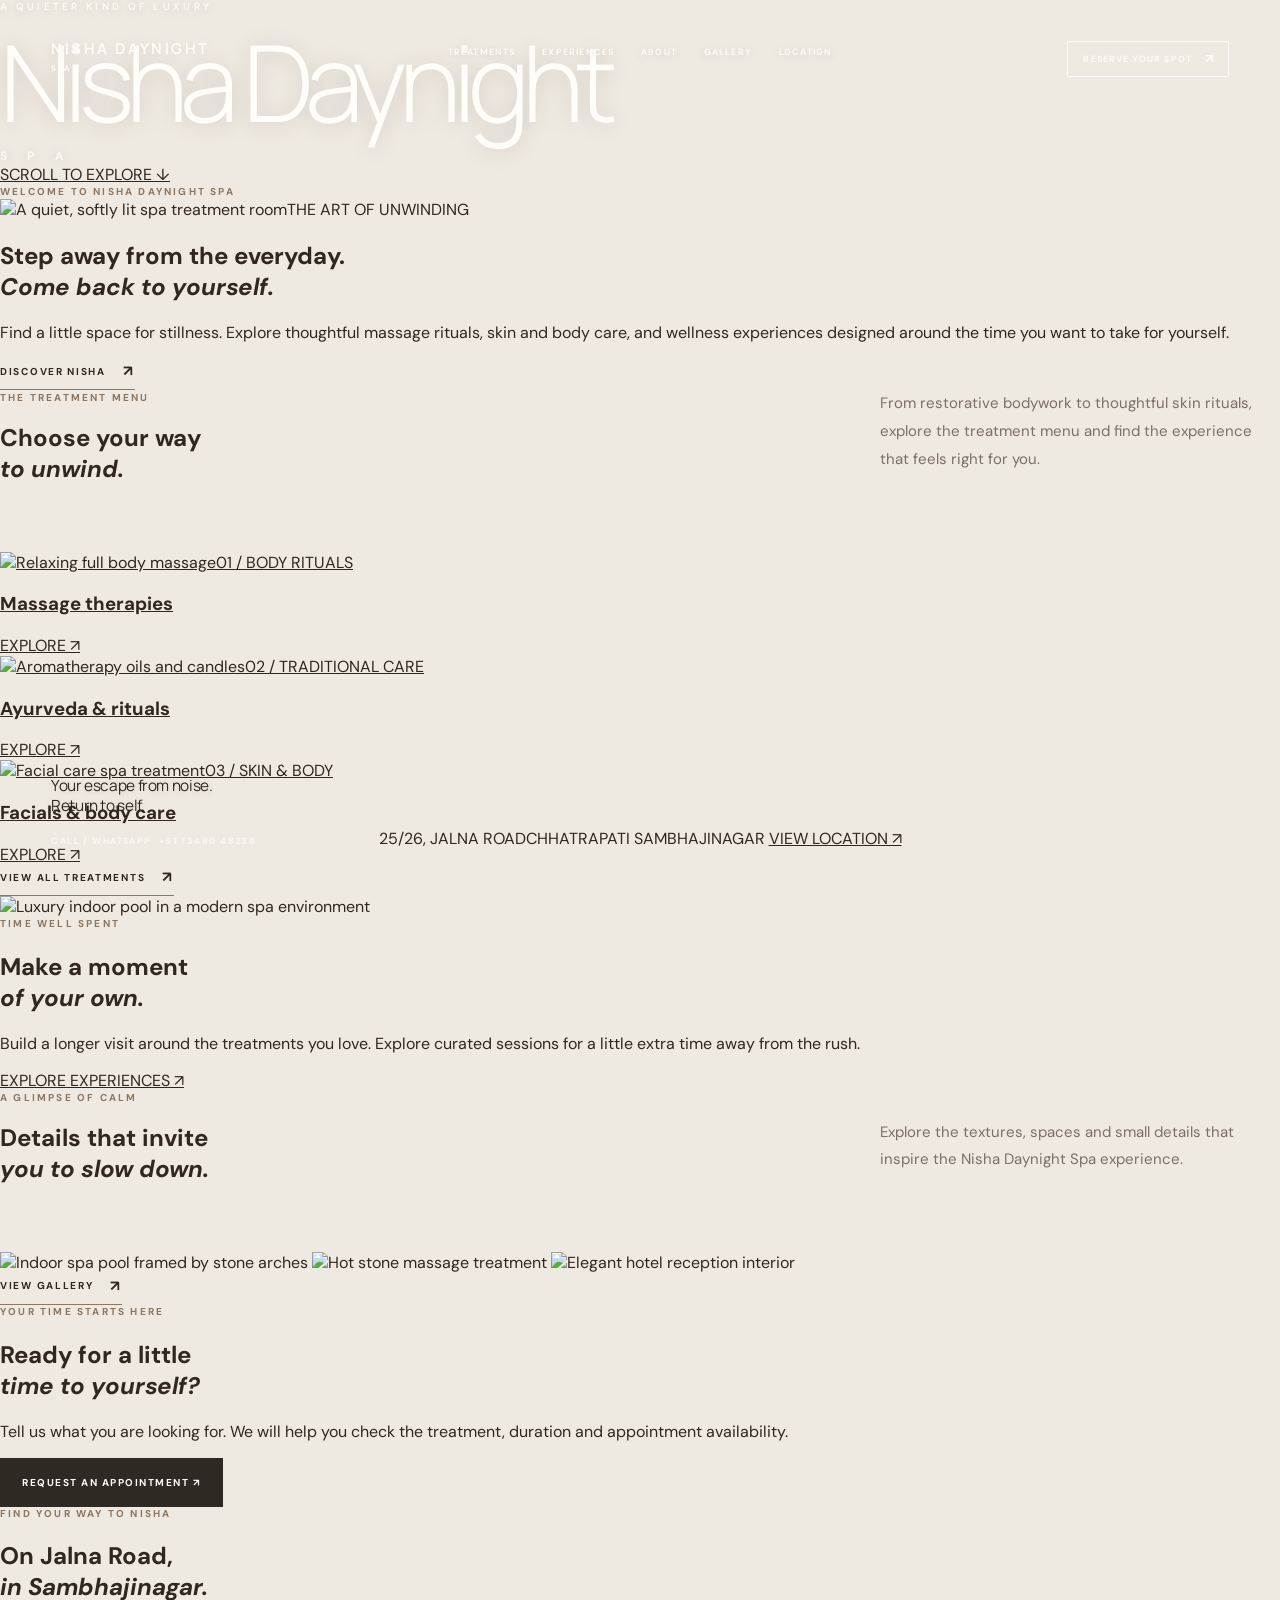
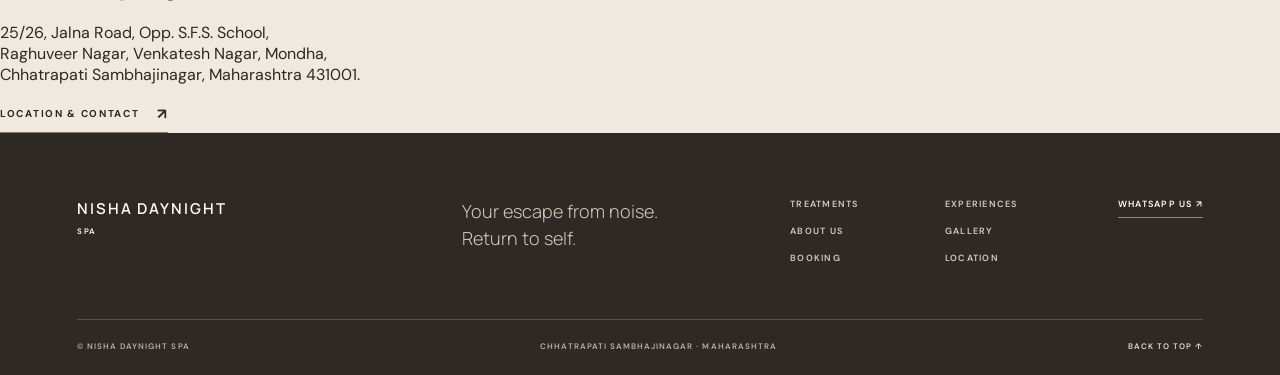
==== commit 850f92ab: "Redesign Nisha Daynight Spa home page with premium photo sections" ====
--- a/index.html
+++ b/index.html
@@ -1,282 +1,119 @@
 <!doctype html>
 <html lang="en">
 <head>
-  <meta charset="utf-8" />
-  <meta name="viewport" content="width=device-width, initial-scale=1, viewport-fit=cover" />
-  <meta name="theme-color" content="#eee9e1" />
-  <meta name="description" content="Nisha Daynight Spa in Chhatrapati Sambhajinagar. Explore massage rituals, body care and wellness experiences. Enquire or request an appointment by WhatsApp." />
-  <meta property="og:type" content="website" />
-  <meta property="og:title" content="Nisha Daynight Spa" />
-  <meta property="og:description" content="Your escape from noise. Return to self." />
-  <meta property="og:image" content="https://images.pexels.com/photos/35913477/pexels-photo-35913477.jpeg?auto=compress&cs=tinysrgb&w=2000" />
-  <title>Nisha Daynight Spa | Chhatrapati Sambhajinagar</title>
-  <link rel="preconnect" href="https://fonts.googleapis.com" />
-  <link rel="preconnect" href="https://fonts.gstatic.com" crossorigin />
-  <link href="https://fonts.googleapis.com/css2?family=DM+Sans:wght@400;500;600;700&family=Manrope:wght@300;400;500;600;700&display=swap" rel="stylesheet" />
-  <link rel="icon" type="image/svg+xml" href="/assets/favicon.svg" />
-  <link rel="stylesheet" href="/styles.css" />
-  <script type="application/ld+json">
-  {
-    "@context": "https://schema.org",
-    "@type": "HealthAndBeautyBusiness",
-    "name": "Nisha Daynight Spa",
-    "telephone": "+917349048239",
-    "description": "Spa and wellness enquiries and appointment requests in Chhatrapati Sambhajinagar, Maharashtra.",
-    "address": {
-      "@type": "PostalAddress",
-      "streetAddress": "25/26, Jalna Road, Opp. S.F.S. School, Raghuveer Nagar, Venkatesh Nagar, Mondha",
-      "addressLocality": "Chhatrapati Sambhajinagar",
-      "addressRegion": "Maharashtra",
-      "postalCode": "431001",
-      "addressCountry": "IN"
-    }
-  }
-  </script>
+<meta charset="utf-8"><meta name="viewport" content="width=device-width, initial-scale=1, viewport-fit=cover">
+<meta name="theme-color" content="#f3f0ea">
+<meta name="description" content="Discover massage rituals, skin care and wellness experiences at Nisha Daynight Spa, Chhatrapati Sambhajinagar. Request your appointment by WhatsApp.">
+<meta property="og:title" content="Nisha Daynight Spa"><meta property="og:description" content="Your escape from noise. Return to self.">
+<meta property="og:image" content="https://images.pexels.com/photos/12739423/pexels-photo-12739423.jpeg?auto=compress&cs=tinysrgb&w=2000">
+<title>Nisha Daynight Spa | A Moment to Unwind</title>
+<link rel="preconnect" href="https://fonts.googleapis.com"><link rel="preconnect" href="https://fonts.gstatic.com" crossorigin>
+<link href="https://fonts.googleapis.com/css2?family=DM+Sans:wght@400;500;600;700&family=Manrope:wght@300;400;500;600;700&display=swap" rel="stylesheet">
+<link rel="icon" type="image/svg+xml" href="/assets/favicon.svg"><link rel="stylesheet" href="/styles.css">
+<script type="application/ld+json">{"@context":"https://schema.org","@type":"HealthAndBeautyBusiness","name":"Nisha Daynight Spa","telephone":"+917349048239","address":{"@type":"PostalAddress","streetAddress":"25/26, Jalna Road, Opp. S.F.S. School, Raghuveer Nagar, Venkatesh Nagar, Mondha","addressLocality":"Chhatrapati Sambhajinagar","addressRegion":"Maharashtra","postalCode":"431001","addressCountry":"IN"}}</script>
 </head>
-<body>
-  <main>
-    <section id="home" class="page-stage hero-stage" aria-label="Nisha Daynight Spa homepage">
-      <div class="stage-wash" aria-hidden="true"></div>
-      <div class="hero-frame">
-        <div class="hero-photo" aria-hidden="true"></div>
-        <div class="hero-shade" aria-hidden="true"></div>
-        <header class="site-header">
-          <a class="wordmark" href="#home" aria-label="Nisha Daynight Spa home">
-            <span class="wordmark-main">NISHA DAYNIGHT</span>
-            <span class="wordmark-sub">SPA</span>
-          </a>
-          <nav class="desktop-nav" aria-label="Main navigation">
-            <a href="#rituals">RETREATS</a>
-            <a href="#experiences">EXPERIENCES</a>
-            <a href="#wellness">WELLNESS PROGRAMS</a>
-            <a href="#about">ABOUT US</a>
-            <a href="#gallery">GALLERY</a>
-          </nav>
-          <a class="reserve-link" href="#booking">
-            <span>RESERVE YOUR SPOT</span><span class="reserve-arrow" aria-hidden="true">↗</span>
-          </a>
-          <button class="menu-toggle" type="button" aria-label="Open menu" aria-expanded="false" aria-controls="mobile-menu">
-            <span></span><span></span>
-          </button>
-        </header>
-        <div class="hero-copy">
-          <p class="eyebrow">A QUIETER KIND OF LUXURY</p>
-          <h1>Nisha Daynight</h1>
-          <p class="hero-spa">S P A</p>
-        </div>
-        <div class="hero-bottom">
-          <div class="hero-tagline">
-            <p>Your escape from noise.</p>
-            <p>Return to self.</p>
-            <a class="contact-line" href="tel:+917349048239">CALL / WHATSAPP&nbsp; +91 73490 48239</a>
-          </div>
-          <a class="scroll-cue" href="#welcome" aria-label="Scroll down">
-            <span>SCROLL DOWN</span><i aria-hidden="true"></i>
-          </a>
-          <div class="hero-location">
-            <span>A PLACE TO PAUSE, RESET &amp; RECONNECT</span>
-            <span>JALNA ROAD · CHHATRAPATI SAMBHAJINAGAR</span>
-            <a href="#visit">VIEW LOCATION ↗</a>
-          </div>
-        </div>
-        <nav class="mobile-menu" id="mobile-menu" hidden aria-label="Mobile navigation">
-          <p>EXPLORE NISHA</p>
-          <a href="#rituals">RETREATS</a>
-          <a href="#experiences">EXPERIENCES</a>
-          <a href="#wellness">WELLNESS PROGRAMS</a>
-          <a href="#about">ABOUT US</a>
-          <a href="#gallery">GALLERY</a>
-          <a href="#visit">LOCATION</a>
-          <a class="mobile-menu-cta" href="#booking">RESERVE YOUR SPOT ↗</a>
-        </nav>
-      </div>
-      <p class="outside-caption">NISHA DAYNIGHT SPA <span>·</span> CHHATRAPATI SAMBHAJINAGAR, INDIA</p>
-    </section>
+<body id="top">
+<main>
+<section class="home-hero">
+  <div class="hero-photo"></div><div class="hero-overlay"></div>
+  
+<header class="site-header">
+  <a class="wordmark" href="/index.html" aria-label="Nisha Daynight Spa home">
+    <span class="wordmark-main">NISHA DAYNIGHT</span><span class="wordmark-sub">SPA</span>
+  </a>
+  <nav class="desktop-nav" aria-label="Main navigation">
+    <a href="/treatments.html">TREATMENTS</a>
+    <a href="/experiences.html">EXPERIENCES</a>
+    <a href="/about.html">ABOUT</a>
+    <a href="/gallery.html">GALLERY</a>
+    <a href="/location.html">LOCATION</a>
+  </nav>
+  <a class="reserve-link" href="/booking.html"><span>RESERVE YOUR SPOT</span><span class="reserve-arrow">↗</span></a>
+  <button class="menu-toggle" type="button" aria-label="Open menu" aria-expanded="false" aria-controls="mobile-menu"><span></span><span></span></button>
+</header>
+<nav class="mobile-menu" id="mobile-menu" hidden aria-label="Mobile navigation">
+  <p>EXPLORE NISHA</p>
+  <a href="/treatments.html">TREATMENTS</a>
+  <a href="/experiences.html">EXPERIENCES</a>
+  <a href="/about.html">ABOUT</a>
+  <a href="/gallery.html">GALLERY</a>
+  <a href="/location.html">LOCATION</a>
+  <a class="mobile-menu-cta" href="/booking.html">RESERVE YOUR SPOT ↗</a>
+</nav>
+  <div class="hero-content">
+    <p class="eyebrow">A QUIETER KIND OF LUXURY</p>
+    <h1>Nisha Daynight</h1>
+    <p class="hero-spa">S P A</p>
+  </div>
+  <div class="hero-bottom">
+    <div class="hero-tagline"><p>Your escape from noise.</p><p>Return to self.</p>
+      <a href="tel:+917349048239" class="contact-line">CALL / WHATSAPP&nbsp; +91 73490 48239</a></div>
+    <div class="hero-loc"><span>25/26, JALNA ROAD</span><span>CHHATRAPATI SAMBHAJINAGAR</span>
+      <a href="/location.html">VIEW LOCATION ↗</a></div>
+  </div>
+  <a class="hero-scroll" href="#welcome">SCROLL TO EXPLORE <span>↓</span></a>
+</section>
 
-    <section id="welcome" class="intro-section content-pad">
-      <div class="section-kicker">WELCOME TO NISHA</div>
-      <div class="intro-layout">
-        <p class="intro-side">A MOMENT<br/>JUST FOR YOU</p>
-        <div class="intro-main">
-          <h2>Step away from the everyday.<br/><em>Come back to yourself.</em></h2>
-          <p class="intro-copy">Make room for a slower moment. Discover thoughtful massage rituals and restorative self-care experiences, in a calm setting on Jalna Road, Chhatrapati Sambhajinagar.</p>
-          <a class="text-link" href="#rituals">DISCOVER THE RITUALS <span>↗</span></a>
-        </div>
-      </div>
-    </section>
+<section id="welcome" class="welcome-section section-wrap">
+  <div class="section-kicker">WELCOME TO NISHA DAYNIGHT SPA</div>
+  <div class="welcome-grid">
+    <div class="welcome-visual"><img src="https://images.pexels.com/photos/11774389/pexels-photo-11774389.jpeg?auto=compress&cs=tinysrgb&w=1400" alt="A quiet, softly lit spa treatment room" loading="lazy"><span>THE ART OF UNWINDING</span></div>
+    <div class="welcome-copy"><h2>Step away from the everyday.<br><em>Come back to yourself.</em></h2>
+      <p>Find a little space for stillness. Explore thoughtful massage rituals, skin and body care, and wellness experiences designed around the time you want to take for yourself.</p>
+      <a class="text-link" href="/about.html">DISCOVER NISHA <span>↗</span></a></div>
+  </div>
+</section>
 
-    <section id="rituals" class="treatments-section content-pad">
-      <div class="section-heading">
-        <div>
-          <div class="section-kicker">THE TREATMENT MENU</div>
-          <h2>Find your way<br/><em>to unwind.</em></h2>
-        </div>
-        <p>Choose a ritual that suits your pace. Each session can be discussed with our team before your visit so that the experience feels right for you.</p>
-      </div>
+<section class="signature-section section-wrap">
+  <div class="section-heading"><div><div class="section-kicker">THE TREATMENT MENU</div><h2>Choose your way<br><em>to unwind.</em></h2></div>
+    <p>From restorative bodywork to thoughtful skin rituals, explore the treatment menu and find the experience that feels right for you.</p></div>
+  <div class="feature-cards">
+    <a class="feature-card" href="/treatments.html#body-work"><img src="https://images.pexels.com/photos/19641820/pexels-photo-19641820.jpeg?auto=compress&cs=tinysrgb&w=1200" alt="Relaxing full body massage" loading="lazy"><span class="card-index">01 / BODY RITUALS</span><div class="feature-card-bottom"><h3>Massage therapies</h3><span>EXPLORE ↗</span></div></a>
+    <a class="feature-card" href="/treatments.html#ayurveda"><img src="https://images.pexels.com/photos/7795827/pexels-photo-7795827.jpeg?auto=compress&cs=tinysrgb&w=1200" alt="Aromatherapy oils and candles" loading="lazy"><span class="card-index">02 / TRADITIONAL CARE</span><div class="feature-card-bottom"><h3>Ayurveda &amp; rituals</h3><span>EXPLORE ↗</span></div></a>
+    <a class="feature-card" href="/treatments.html#skin-care"><img src="https://images.pexels.com/photos/6663368/pexels-photo-6663368.jpeg?auto=compress&cs=tinysrgb&w=1200" alt="Facial care spa treatment" loading="lazy"><span class="card-index">03 / SKIN &amp; BODY</span><div class="feature-card-bottom"><h3>Facials &amp; body care</h3><span>EXPLORE ↗</span></div></a>
+  </div>
+  <div class="center-link"><a class="text-link" href="/treatments.html">VIEW ALL TREATMENTS <span>↗</span></a></div>
+</section>
 
-      <div id="wellness" class="menu-category">
-        <div class="category-heading"><span>01</span><h3>Massage rituals</h3><i>CLASSIC &amp; SPECIALISED BODYWORK</i></div>
-        <div class="treatment-grid">
-          <article class="treatment-card"><div class="treatment-number">01 / BODY</div><h4>Swedish Relaxation</h4><p>Gentle, flowing strokes and a measured rhythm for an unhurried full-body massage.</p><div class="treatment-meta"><span>60 / 90 MIN</span><strong>₹3,499 / ₹5,299</strong></div></article>
-          <article class="treatment-card"><div class="treatment-number">02 / BODY</div><h4>Aromatherapy</h4><p>A soothing oil massage paired with aromatic blends selected for your preferred mood.</p><div class="treatment-meta"><span>60 / 90 MIN</span><strong>₹3,499 / ₹5,299</strong></div></article>
-          <article class="treatment-card"><div class="treatment-number">03 / BODY</div><h4>Deep Tissue</h4><p>Slower, focused pressure for guests who prefer a firmer massage style.</p><div class="treatment-meta"><span>60 / 90 MIN</span><strong>₹3,699 / ₹5,399</strong></div></article>
-          <article class="treatment-card"><div class="treatment-number">04 / BODY</div><h4>Traditional Thai</h4><p>A dry bodywork ritual combining guided stretches and rhythmic pressure techniques.</p><div class="treatment-meta"><span>60 / 90 MIN</span><strong>₹3,499 / ₹5,299</strong></div></article>
-          <article class="treatment-card"><div class="treatment-number">05 / BODY</div><h4>Balinese Massage</h4><p>A flowing massage style with gentle stretches, pressure-point work and long strokes.</p><div class="treatment-meta"><span>60 / 90 MIN</span><strong>₹3,699 / ₹5,399</strong></div></article>
-          <article class="treatment-card"><div class="treatment-number">06 / BODY</div><h4>Hot Stone Ritual</h4><p>A warming massage experience using smooth heated stones and relaxing strokes.</p><div class="treatment-meta"><span>60 / 90 MIN</span><strong>₹3,699 / ₹5,399</strong></div></article>
-        </div>
-      </div>
+<section class="experience-band">
+  <div class="experience-band-image"><img src="https://images.pexels.com/photos/35355284/pexels-photo-35355284.jpeg?auto=compress&cs=tinysrgb&w=1800" alt="Luxury indoor pool in a modern spa environment" loading="lazy"></div>
+  <div class="experience-band-copy"><div class="section-kicker">TIME WELL SPENT</div><h2>Make a moment<br><em>of your own.</em></h2><p>Build a longer visit around the treatments you love. Explore curated sessions for a little extra time away from the rush.</p><a class="light-button" href="/experiences.html">EXPLORE EXPERIENCES ↗</a></div>
+</section>
 
-      <div class="menu-category">
-        <div class="category-heading"><span>02</span><h3>Ayurveda &amp; Indian rituals</h3><i>TRADITIONAL WELLNESS INSPIRATION</i></div>
-        <div class="treatment-grid">
-          <article class="treatment-card"><div class="treatment-number">07 / AYURVEDA</div><h4>Abhyanga</h4><p>A traditional warm-oil massage with a calm, rhythmic flow.</p><div class="treatment-meta"><span>60 MIN</span><strong>₹3,699</strong></div></article>
-          <article class="treatment-card"><div class="treatment-number">08 / AYURVEDA</div><h4>Shirodhara</h4><p>A traditional forehead oil-flow ritual, offered subject to therapist and setup availability.</p><div class="treatment-meta"><span>60 MIN</span><strong>₹3,699</strong></div></article>
-          <article class="treatment-card"><div class="treatment-number">09 / AYURVEDA</div><h4>Herbal Potli</h4><p>A warm herbal pouch massage designed around a gentle, comforting pace.</p><div class="treatment-meta"><span>30 / 45 MIN</span><strong>₹1,799 / ₹2,699</strong></div></article>
-          <article class="treatment-card"><div class="treatment-number">10 / AYURVEDA</div><h4>Marma-Inspired Therapy</h4><p>A focused pressure-point experience with a light-to-medium touch.</p><div class="treatment-meta"><span>45 MIN</span><strong>₹3,199</strong></div></article>
-          <article class="treatment-card"><div class="treatment-number">11 / AYURVEDA</div><h4>Udvartana-Inspired Exfoliation</h4><p>A traditional herbal powder body exfoliation ritual.</p><div class="treatment-meta"><span>60 MIN</span><strong>₹3,499</strong></div></article>
-          <article class="treatment-card"><div class="treatment-number">12 / AYURVEDA</div><h4>Signature Indian Reset</h4><p>A curated combination of selected Indian-inspired body rituals.</p><div class="treatment-meta"><span>90 MIN</span><strong>₹5,299</strong></div></article>
-        </div>
-      </div>
+<section class="gallery-preview section-wrap">
+  <div class="section-heading"><div><div class="section-kicker">A GLIMPSE OF CALM</div><h2>Details that invite<br><em>you to slow down.</em></h2></div><p>Explore the textures, spaces and small details that inspire the Nisha Daynight Spa experience.</p></div>
+  <div class="preview-grid">
+    <img class="preview-large" src="https://images.pexels.com/photos/12739423/pexels-photo-12739423.jpeg?auto=compress&cs=tinysrgb&w=1600" alt="Indoor spa pool framed by stone arches" loading="lazy">
+    <img src="https://images.pexels.com/photos/10976271/pexels-photo-10976271.jpeg?auto=compress&cs=tinysrgb&w=1000" alt="Hot stone massage treatment" loading="lazy">
+    <img src="https://images.pexels.com/photos/40495027/pexels-photo-40495027.jpeg?auto=compress&cs=tinysrgb&w=1000" alt="Elegant hotel reception interior" loading="lazy">
+  </div>
+  <div class="center-link"><a class="text-link" href="/gallery.html">VIEW GALLERY <span>↗</span></a></div>
+</section>
 
-      <div class="menu-category">
-        <div class="category-heading"><span>03</span><h3>Focused care</h3><i>TIME FOR THE DETAILS</i></div>
-        <div class="treatment-grid">
-          <article class="treatment-card"><div class="treatment-number">13 / FOCUS</div><h4>Head &amp; Scalp Massage</h4><p>A calming champi-style session focused on the scalp and head.</p><div class="treatment-meta"><span>30 MIN</span><strong>₹1,799</strong></div></article>
-          <article class="treatment-card"><div class="treatment-number">14 / FOCUS</div><h4>Back Massage</h4><p>A focused massage for the back, using your preferred comfortable pressure.</p><div class="treatment-meta"><span>30 MIN</span><strong>₹2,199</strong></div></article>
-          <article class="treatment-card"><div class="treatment-number">15 / FOCUS</div><h4>Neck &amp; Shoulder Release</h4><p>A targeted session for the neck, shoulders and upper back.</p><div class="treatment-meta"><span>45 MIN</span><strong>₹3,199</strong></div></article>
-          <article class="treatment-card"><div class="treatment-number">16 / FOCUS</div><h4>Foot Reflexology</h4><p>A relaxing foot-pressure session with a quiet, restorative rhythm.</p><div class="treatment-meta"><span>30 MIN</span><strong>₹2,199</strong></div></article>
-          <article class="treatment-card"><div class="treatment-number">17 / FOCUS</div><h4>Foot &amp; Lower-Leg Massage</h4><p>A soothing massage focused on tired feet and lower legs.</p><div class="treatment-meta"><span>30 / 45 MIN</span><strong>₹1,799 / ₹2,399</strong></div></article>
-          <article class="treatment-card"><div class="treatment-number">18 / FOCUS</div><h4>Hand Care Ritual</h4><p>A simple nourishing hand-care session with gentle massage.</p><div class="treatment-meta"><span>45 MIN</span><strong>₹3,199</strong></div></article>
-        </div>
-      </div>
+<section class="home-booking-cta">
+  <div class="section-kicker">YOUR TIME STARTS HERE</div><h2>Ready for a little<br><em>time to yourself?</em></h2>
+  <p>Tell us what you are looking for. We will help you check the treatment, duration and appointment availability.</p>
+  <a class="dark-button" href="/booking.html">REQUEST AN APPOINTMENT ↗</a>
+</section>
 
-      <div class="menu-category">
-        <div class="category-heading"><span>04</span><h3>Skin &amp; body care</h3><i>POLISH, NOURISH, REFRESH</i></div>
-        <div class="treatment-grid">
-          <article class="treatment-card"><div class="treatment-number">19 / SKIN</div><h4>Express Facial</h4><p>A quick cleansing and hydration-focused facial refresh.</p><div class="treatment-meta"><span>30 MIN</span><strong>₹2,599</strong></div></article>
-          <article class="treatment-card"><div class="treatment-number">20 / SKIN</div><h4>Hydrating Facial</h4><p>A comfort-focused facial experience for a fresh, moisturised feel.</p><div class="treatment-meta"><span>60 MIN</span><strong>₹3,699</strong></div></article>
-          <article class="treatment-card"><div class="treatment-number">21 / SKIN</div><h4>Brightening Facial</h4><p>A facial ritual focused on cleansing and a brighter-looking finish.</p><div class="treatment-meta"><span>60 MIN</span><strong>₹3,699</strong></div></article>
-          <article class="treatment-card"><div class="treatment-number">22 / BODY</div><h4>Body Scrub &amp; Polish</h4><p>A full-body exfoliation ritual with a choice of suitable scrub blend.</p><div class="treatment-meta"><span>45 MIN</span><strong>₹3,099</strong></div></article>
-          <article class="treatment-card"><div class="treatment-number">23 / BODY</div><h4>Nourishing Body Wrap</h4><p>A body-care wrap experience with a selected nourishing mask.</p><div class="treatment-meta"><span>70 MIN</span><strong>₹4,999</strong></div></article>
-          <article class="treatment-card"><div class="treatment-number">24 / BODY</div><h4>Scrub &amp; Massage Journey</h4><p>A combined body-polish and massage experience for a longer reset.</p><div class="treatment-meta"><span>90 MIN</span><strong>₹5,299</strong></div></article>
-        </div>
-      </div>
-      <p class="menu-disclaimer">Menu and starting prices are indicative. Specialist rituals and equipment-led treatments are subject to confirmed availability, trained therapist availability and final confirmation by WhatsApp. Prices are in INR; applicable taxes, if any, will be confirmed before booking.</p>
-    </section>
+<section class="home-contact-strip section-wrap">
+  <div><div class="section-kicker">FIND YOUR WAY TO NISHA</div><h2>On Jalna Road,<br><em>in Sambhajinagar.</em></h2></div>
+  <div class="home-address"><p>25/26, Jalna Road, Opp. S.F.S. School,<br>Raghuveer Nagar, Venkatesh Nagar, Mondha,<br>Chhatrapati Sambhajinagar, Maharashtra 431001.</p>
+    <a href="/location.html" class="text-link">LOCATION &amp; CONTACT <span>↗</span></a></div>
+</section>
 
-    <section id="experiences" class="experience-section content-pad">
-      <div class="experience-image" role="img" aria-label="Quiet spa room with soft neutral styling"></div>
-      <div class="experience-copy">
-        <div class="section-kicker">CURATED EXPERIENCES</div>
-        <h2>More than a treatment.<br/><em>A little time back for you.</em></h2>
-        <p>Build a longer visit around the treatment you love. Ask us about combining bodywork, focused care and skin rituals into one considered experience.</p>
-        <div class="experience-packages">
-          <div><span>THE SLOW DOWN</span><strong>90 MIN · FROM ₹5,299</strong></div>
-          <div><span>THE TOGETHER RITUAL</span><strong>FOR TWO · FROM ₹8,999</strong></div>
-          <div><span>THE LONG RESET</span><strong>120 MIN · BESPOKE</strong></div>
-        </div>
-        <a class="dark-button" href="#booking">ENQUIRE ABOUT EXPERIENCES <span>↗</span></a>
-      </div>
-    </section>
-
-    <section class="promise-section content-pad">
-      <div class="section-kicker">THE NISHA APPROACH</div>
-      <h2>Unhurried moments.<br/><em>Considered care.</em></h2>
-      <div class="promise-grid">
-        <article><span>01</span><h3>Your pace</h3><p>Tell us what kind of session you are looking for and how much time you have.</p></article>
-        <article><span>02</span><h3>Your comfort</h3><p>Share your pressure preference and any comfort considerations before the session.</p></article>
-        <article><span>03</span><h3>Your moment</h3><p>Take a pause from the day and make space for a little personal time.</p></article>
-      </div>
-    </section>
-
-    <section id="about" class="about-section content-pad">
-      <div class="about-image" role="img" aria-label="Spa towels and calm treatment setting"></div>
-      <div class="about-copy">
-        <div class="section-kicker">ABOUT NISHA DAYNIGHT SPA</div>
-        <h2>A softer space<br/><em>to reset.</em></h2>
-        <p>Nisha Daynight Spa is your neighbourhood pause on Jalna Road, Chhatrapati Sambhajinagar. Our intention is simple: make it easier to step out of the rush, choose a treatment that feels right and enjoy a little time for yourself.</p>
-        <p>Whether you are exploring a full-body massage, a focused session or a skin and body-care ritual, speak with us first. We will help you understand the available options and session details.</p>
-        <a class="text-link" href="#visit">FIND US IN SAMBHAJINAGAR <span>↗</span></a>
-      </div>
-    </section>
-
-    <section id="gallery" class="gallery-section content-pad">
-      <div class="section-heading">
-        <div><div class="section-kicker">A GLIMPSE OF CALM</div><h2>Space to<br/><em>slow down.</em></h2></div>
-        <p>A visual moodboard for the calm, considered experience we want every visit to bring. Images are illustrative, not photographs of the actual premises.</p>
-      </div>
-      <div class="gallery-grid">
-        <figure class="gallery-item gallery-tall"><img src="https://images.pexels.com/photos/11774389/pexels-photo-11774389.jpeg?auto=compress&cs=tinysrgb&w=1000" alt="Minimal spa treatment room" loading="lazy"/><figcaption>THE TREATMENT SPACE</figcaption></figure>
-        <figure class="gallery-item"><img src="https://images.pexels.com/photos/35884502/pexels-photo-35884502.jpeg?auto=compress&cs=tinysrgb&w=1000" alt="Rolled towel and candle in a spa setting" loading="lazy"/><figcaption>SMALL MOMENTS OF CARE</figcaption></figure>
-        <figure class="gallery-item"><img src="https://images.pexels.com/photos/8449824/pexels-photo-8449824.jpeg?auto=compress&cs=tinysrgb&w=1000" alt="Bright spa bath and greenery" loading="lazy"/><figcaption>A QUIETER ATMOSPHERE</figcaption></figure>
-      </div>
-    </section>
-
-    <section id="booking" class="booking-section content-pad">
-      <div class="booking-intro">
-        <div class="section-kicker">MAKE SOME TIME FOR YOU</div>
-        <h2>Your next pause<br/><em>starts here.</em></h2>
-        <p>Send an appointment request. We will open WhatsApp with your details so our team can confirm the treatment, availability and final price with you.</p>
-        <div class="booking-contact">
-          <a href="tel:+917349048239">+91 73490 48239</a>
-          <span>CALL OR WHATSAPP</span>
-        </div>
-      </div>
-      <form class="booking-form" id="booking-form">
-        <label for="guest-name">YOUR NAME</label>
-        <input id="guest-name" name="guestName" autocomplete="name" placeholder="Enter your name" required/>
-        <label for="guest-phone">PHONE NUMBER</label>
-        <input id="guest-phone" name="guestPhone" type="tel" autocomplete="tel" inputmode="tel" pattern="[0-9+ ()-]{8,18}" placeholder="+91" required/>
-        <label for="guest-treatment">TREATMENT OF INTEREST</label>
-        <select id="guest-treatment" name="treatment" required>
-          <option value="">Choose a treatment</option>
-          <option>Swedish Relaxation</option><option>Aromatherapy</option><option>Deep Tissue</option><option>Traditional Thai</option><option>Balinese Massage</option><option>Hot Stone Ritual</option><option>Abhyanga</option><option>Shirodhara</option><option>Herbal Potli</option><option>Head &amp; Scalp Massage</option><option>Foot Reflexology</option><option>Facial or Skin Care</option><option>Body Scrub &amp; Polish</option><option>Couple / Curated Experience</option><option>Help me choose</option>
-        </select>
-        <label for="guest-date">PREFERRED DATE</label>
-        <input id="guest-date" name="date" type="date"/>
-        <label for="guest-note">ANYTHING ELSE? <span>(OPTIONAL)</span></label>
-        <textarea id="guest-note" name="note" rows="3" placeholder="Preferred time, session length or questions"></textarea>
-        <button class="form-submit" type="submit">SEND REQUEST ON WHATSAPP <span>↗</span></button>
-        <p class="form-note">This is an appointment request, not an instant booking. Your visit is confirmed only after the spa replies.</p>
-        <p class="form-error" id="form-error" role="alert" hidden>Please check your name and phone number.</p>
-      </form>
-    </section>
-
-    <section id="visit" class="visit-section content-pad">
-      <div class="visit-copy">
-        <div class="section-kicker">PLAN YOUR VISIT</div>
-        <h2>Find your way<br/><em>to Nisha.</em></h2>
-        <p>25/26, Jalna Road, Opp. S.F.S. School,<br/>Raghuveer Nagar, Venkatesh Nagar, Mondha,<br/>Chhatrapati Sambhajinagar, Maharashtra 431001.</p>
-        <a class="text-link" href="https://www.google.com/maps/search/?api=1&amp;query=25%2F26%2C+Jalna+Road%2C+Opp.+S.F.S.+School%2C+Raghuveer+Nagar%2C+Venkatesh+Nagar%2C+Mondha%2C+Chhatrapati+Sambhajinagar%2C+Maharashtra+431001" target="_blank" rel="noopener noreferrer">GET DIRECTIONS <span>↗</span></a>
-        <div class="visit-phone"><span>CALL / WHATSAPP</span><a href="tel:+917349048239">+91 73490 48239</a></div>
-        <p class="hours-note">Please contact us to confirm current opening hours and appointment availability.</p>
-      </div>
-      <div class="map-panel">
-        <iframe title="Map showing the Nisha Daynight Spa area on Jalna Road" loading="lazy" referrerpolicy="no-referrer-when-downgrade" src="https://maps.google.com/maps?q=25%2F26%2C%20Jalna%20Road%2C%20Opp.%20S.F.S.%20School%2C%20Raghuveer%20Nagar%2C%20Chhatrapati%20Sambhajinagar%20431001&amp;output=embed"></iframe>
-      </div>
-    </section>
-
-    <section class="faq-section content-pad">
-      <div class="section-kicker">A FEW USEFUL DETAILS</div>
-      <h2>Before you<br/><em>arrive.</em></h2>
-      <div class="faq-list">
-        <details><summary>How do I request an appointment?<span>+</span></summary><p>Use the appointment form or WhatsApp us directly. We will reply to confirm availability and session details.</p></details>
-        <details><summary>Are the prices final?<span>+</span></summary><p>The website shows indicative starting prices. Confirm the treatment duration, availability and final amount with the spa before visiting.</p></details>
-        <details><summary>Can I ask for a particular massage style?<span>+</span></summary><p>Yes. Mention the style and your preferred pressure when enquiring. The team can confirm which options are available for your selected date.</p></details>
-        <details><summary>What if I am unsure which treatment to choose?<span>+</span></summary><p>Select “Help me choose” in the request form and share what kind of experience you are looking for.</p></details>
-      </div>
-    </section>
-
-    <footer class="site-footer">
-      <div class="footer-top">
-        <a class="footer-wordmark" href="#home">NISHA DAYNIGHT <span>SPA</span></a>
-        <p>Your escape from noise.<br/>Return to self.</p>
-        <div class="footer-links"><a href="#rituals">TREATMENTS</a><a href="#about">ABOUT</a><a href="#gallery">GALLERY</a><a href="#visit">LOCATION</a></div>
-        <a class="footer-book" href="https://wa.me/917349048239?text=Hello%20Nisha%20Daynight%20Spa%2C%20I%20would%20like%20to%20enquire%20about%20an%20appointment." target="_blank" rel="noopener noreferrer">WHATSAPP US ↗</a>
-      </div>
-      <div class="footer-bottom"><span>© <span id="year">2026</span> NISHA DAYNIGHT SPA</span><span>CHHATRAPATI SAMBHAJINAGAR · MAHARASHTRA</span><a href="#home">BACK TO TOP ↑</a></div>
-    </footer>
-  </main>
-  <script src="/script.js"></script>
-</body>
-</html>+<footer class="site-footer">
+  <div class="footer-top">
+    <a class="footer-wordmark" href="/index.html">NISHA DAYNIGHT <span>SPA</span></a>
+    <p>Your escape from noise.<br>Return to self.</p>
+    <div class="footer-links">
+      <a href="/treatments.html">TREATMENTS</a><a href="/experiences.html">EXPERIENCES</a>
+      <a href="/about.html">ABOUT US</a><a href="/gallery.html">GALLERY</a>
+      <a href="/booking.html">BOOKING</a><a href="/location.html">LOCATION</a>
+    </div>
+    <a class="footer-book" href="https://wa.me/917349048239?text=Hello%20Nisha%20Daynight%20Spa%2C%20I%20would%20like%20to%20enquire%20about%20an%20appointment." target="_blank" rel="noopener">WHATSAPP US ↗</a>
+  </div>
+  <div class="footer-bottom"><span>© <span class="year"></span> NISHA DAYNIGHT SPA</span><span>CHHATRAPATI SAMBHAJINAGAR · MAHARASHTRA</span><a href="#top">BACK TO TOP ↑</a></div>
+</footer>
+</main><script src="/script.js"></script>
+</body></html>
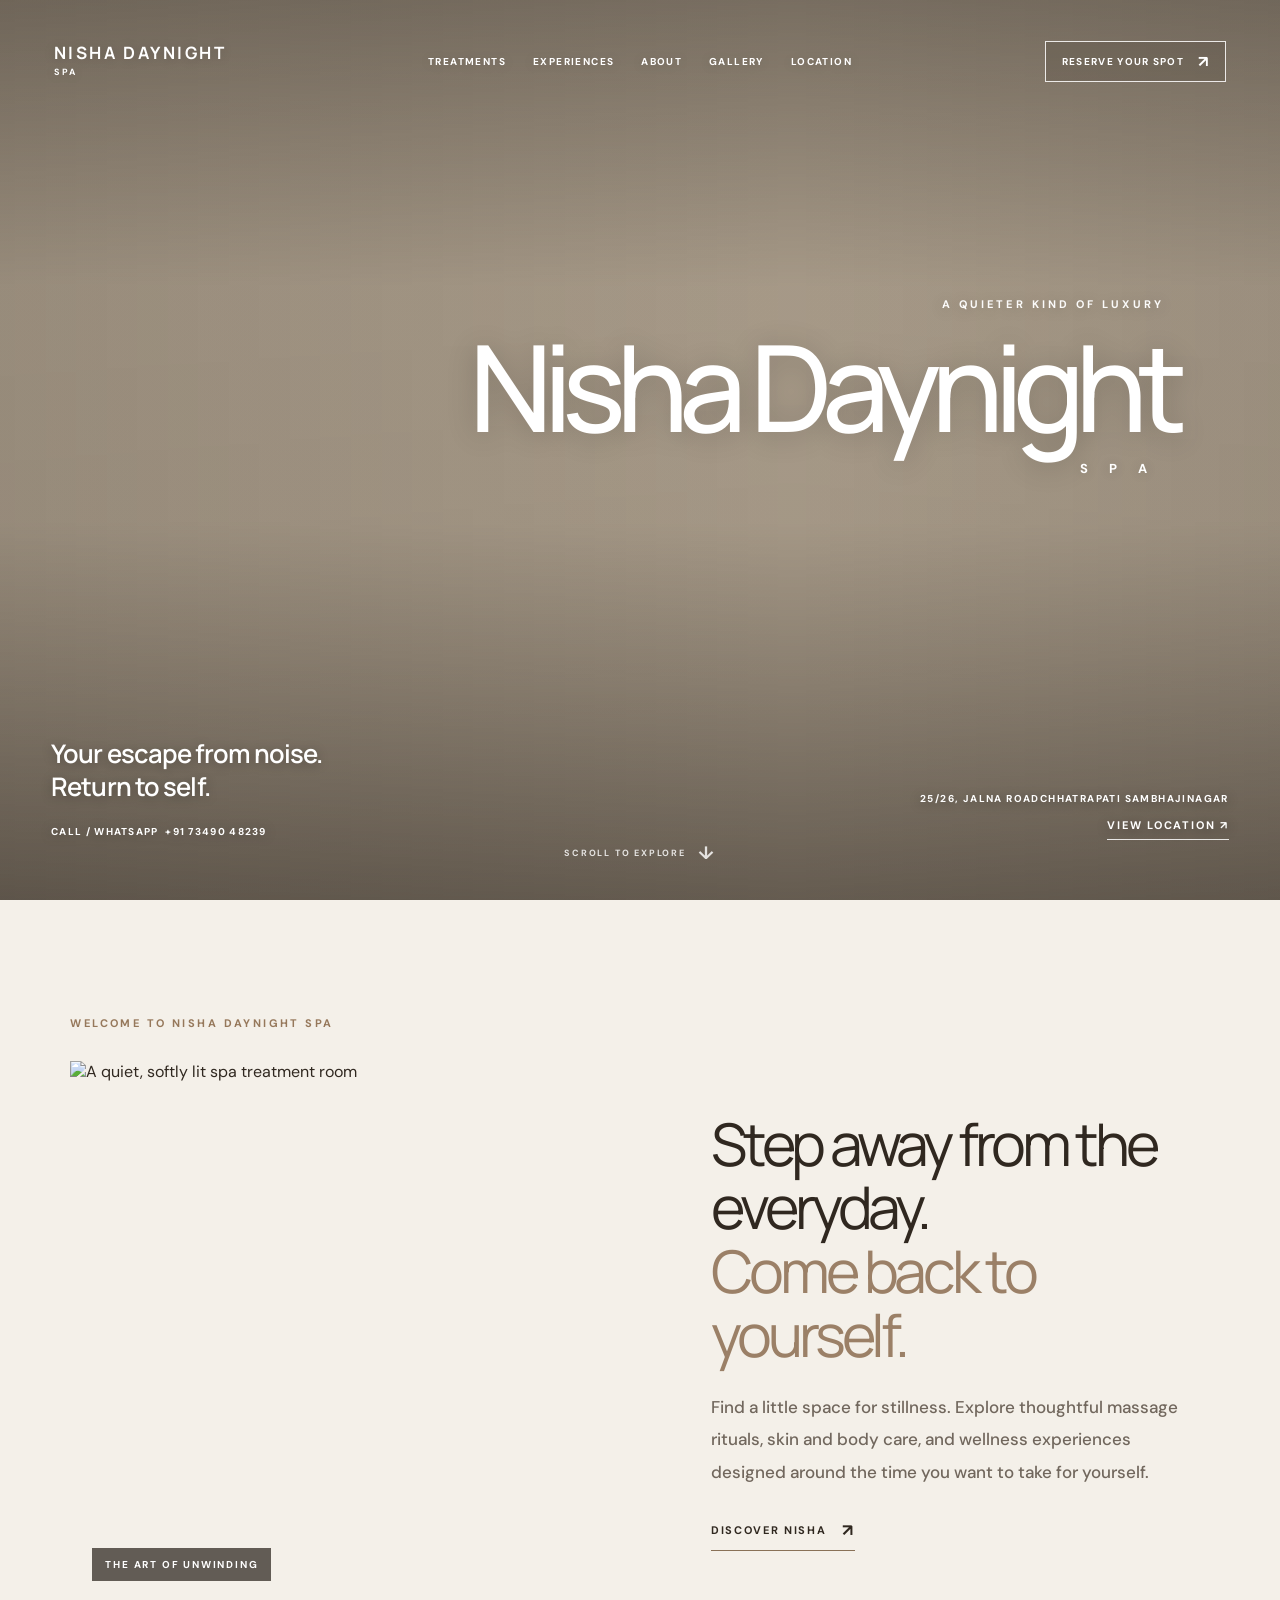
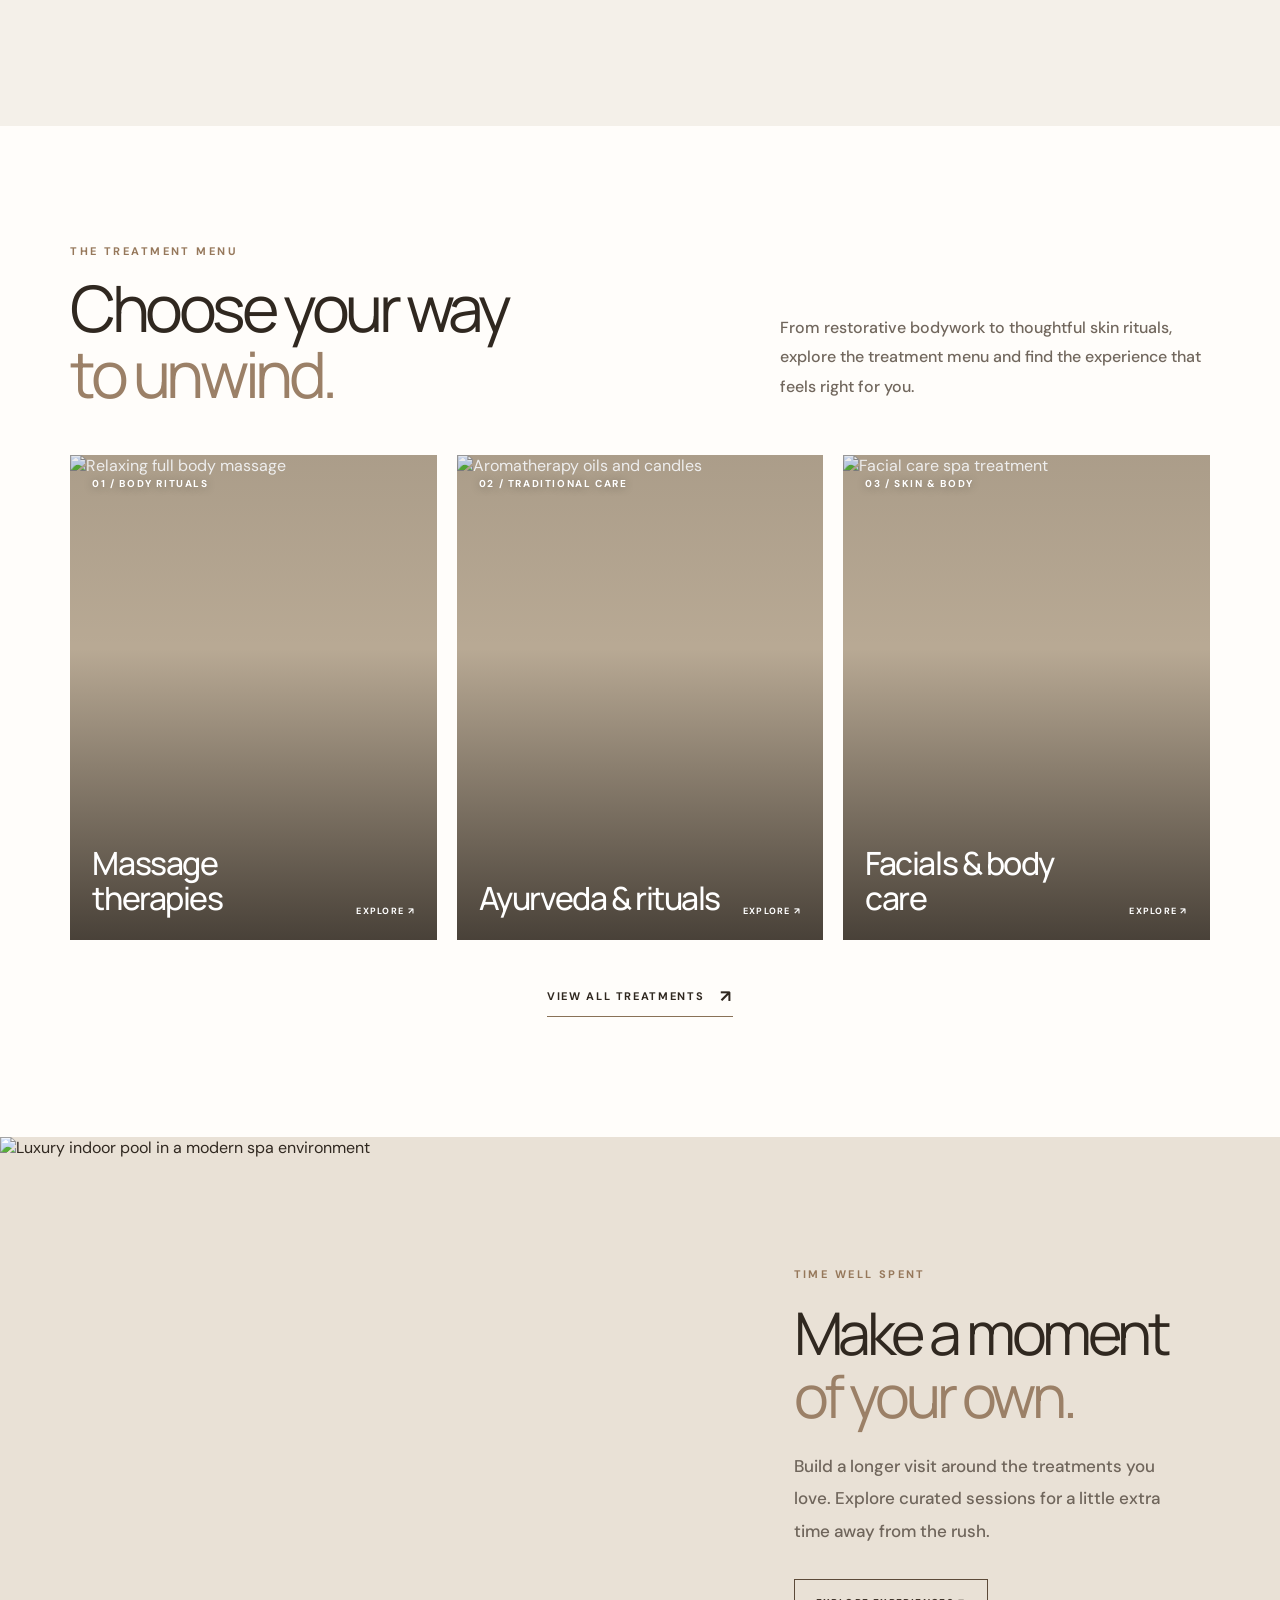
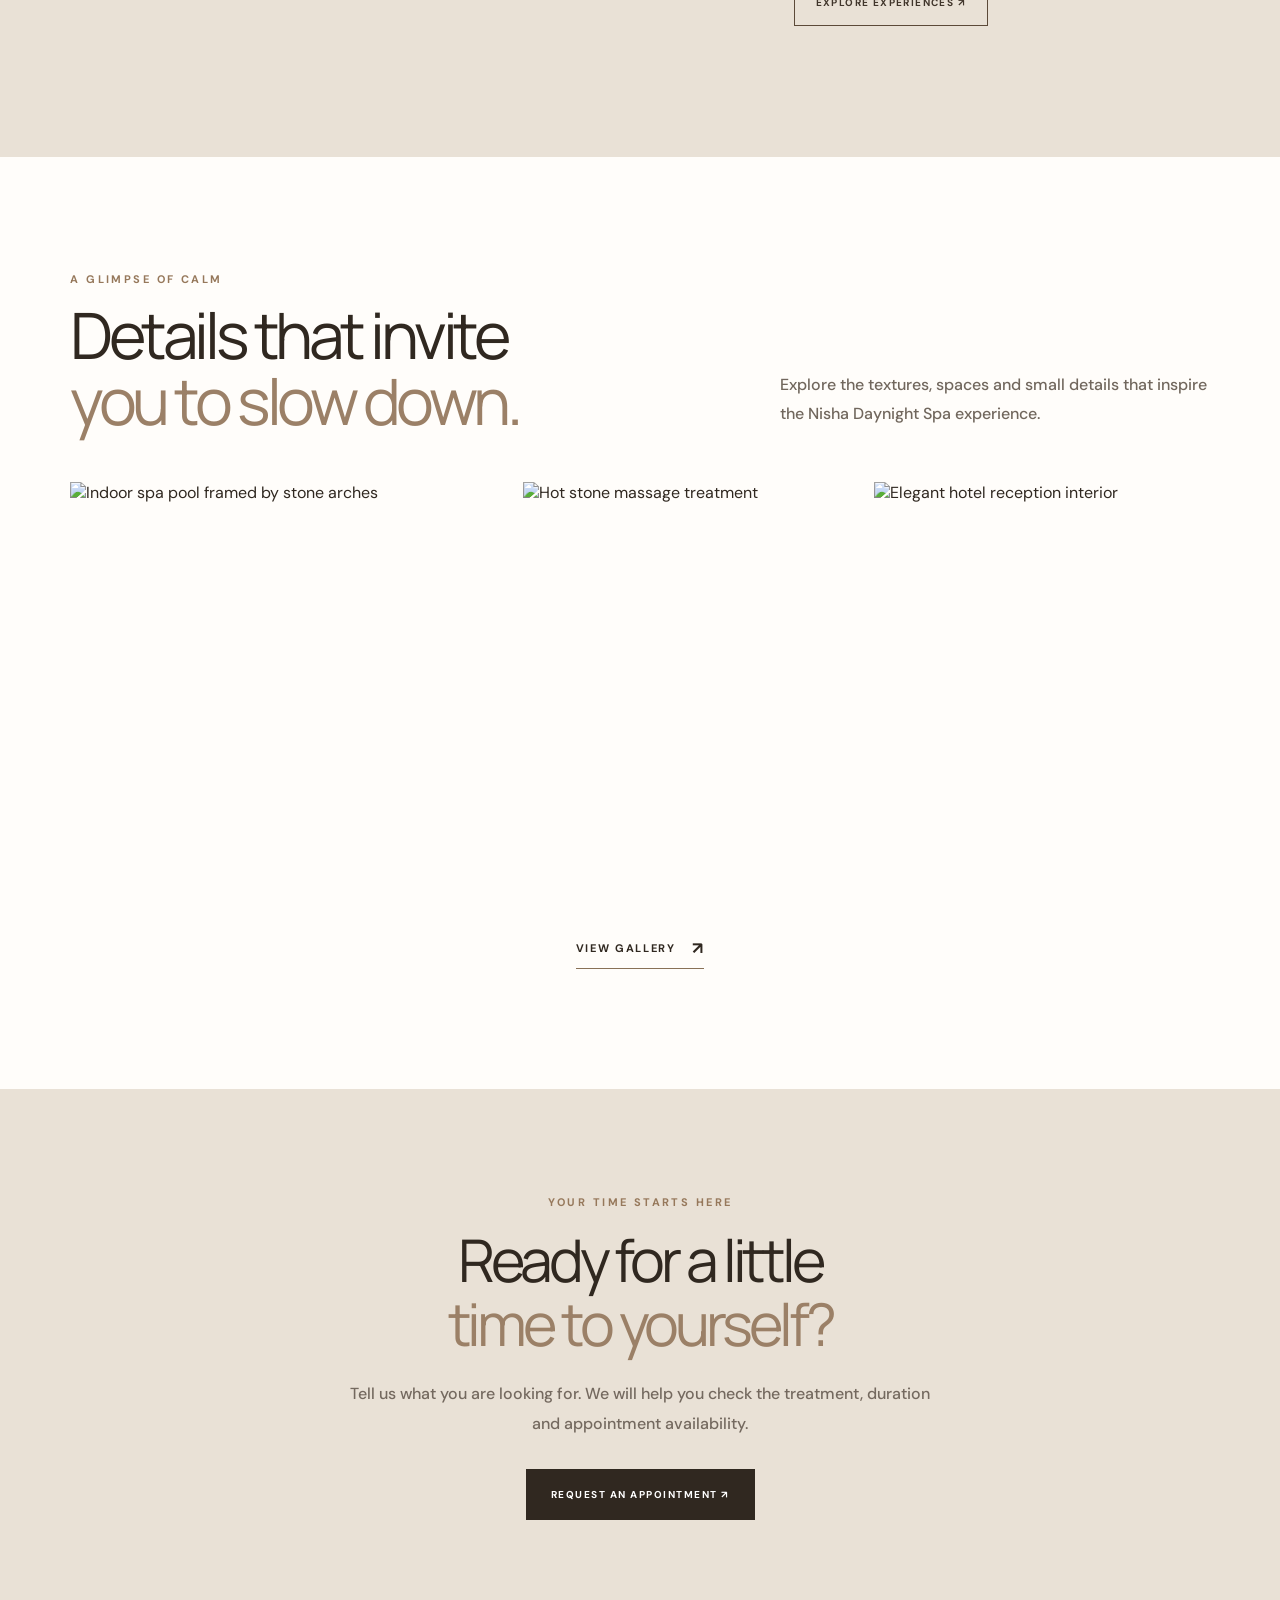
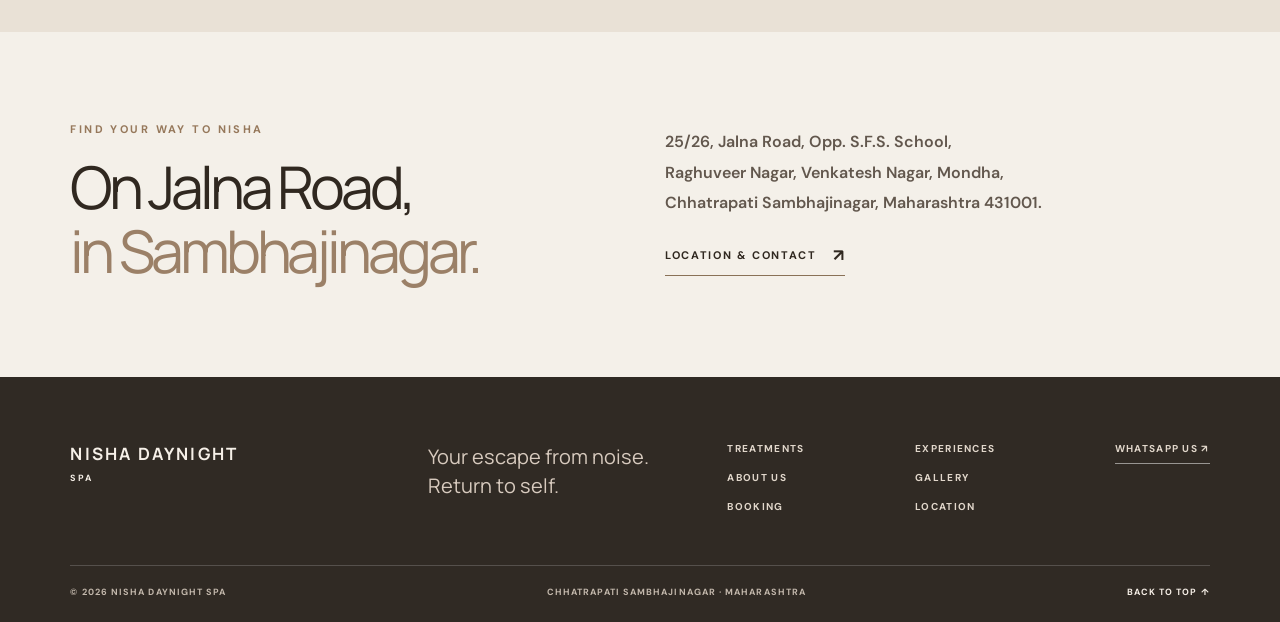
==== commit 77bd20a4: "Refine homepage hero callouts and address styling" ====
--- a/index.html
+++ b/index.html
@@ -46,9 +46,9 @@
     <p class="hero-spa">S P A</p>
   </div>
   <div class="hero-bottom">
-    <div class="hero-tagline"><p>Your escape from noise.</p><p>Return to self.</p>
+    <div class="hero-tagline"><p class="tagline-primary">Your escape from noise.</p><p class="tagline-accent">Return to self.</p>
       <a href="tel:+917349048239" class="contact-line">CALL / WHATSAPP&nbsp; +91 73490 48239</a></div>
-    <div class="hero-loc"><span>25/26, JALNA ROAD</span><span>CHHATRAPATI SAMBHAJINAGAR</span>
+    <div class="hero-loc"><div class="hero-address-panel"><span>25/26, JALNA ROAD</span><span>CHHATRAPATI SAMBHAJINAGAR</span></div>
       <a href="/location.html">VIEW LOCATION ↗</a></div>
   </div>
   <a class="hero-scroll" href="#welcome">SCROLL TO EXPLORE <span>↓</span></a>
--- a/styles.css
+++ b/styles.css
@@ -1,539 +1,285 @@
-:root {
-  color-scheme: light;
-  --ink: #30271f;
-  --cream: #eee9e1;
-  --white: #fffdf9;
-  --serif: "Manrope", "DM Sans", sans-serif;
-  --sans: "DM Sans", sans-serif;
-}
-* { box-sizing: border-box; }
-html { scroll-behavior: smooth; }
-body {
-  margin: 0;
-  min-width: 320px;
-  min-height: 100vh;
-  background: var(--cream);
-  color: var(--ink);
-  font-family: var(--sans);
-}
-a { color: inherit; }
-.page-stage {
-  min-height: 100svh;
-  position: relative;
-  display: grid;
-  place-items: center;
-  padding: clamp(22px, 5.8vh, 64px) clamp(12px, 4vw, 64px) 34px;
-  overflow: hidden;
-  isolation: isolate;
-  background-image: url("https://images.pexels.com/photos/12739423/pexels-photo-12739423.jpeg?auto=compress&cs=tinysrgb&w=2400");
-  background-size: cover;
-  background-position: center 53%;
-}
-.stage-wash {
-  position: absolute;
-  inset: 0;
-  z-index: -1;
-  background: linear-gradient(110deg, rgba(245,241,234,.55), rgba(236,229,218,.22) 48%, rgba(232,223,211,.38));
-  backdrop-filter: saturate(.78);
-}
-.hero-frame {
-  position: relative;
-  width: min(100%, 1480px);
-  min-height: min(78svh, 900px);
-  height: min(78svh, 900px);
-  overflow: hidden;
-  border: 1px solid rgba(255,255,255,.58);
-  box-shadow: 0 30px 90px rgba(42,31,21,.17), 0 4px 18px rgba(42,31,21,.08);
-  color: var(--white);
-  isolation: isolate;
-}
-.hero-photo {
-  position: absolute;
-  inset: 0;
-  z-index: -2;
-  background-image: url("https://images.pexels.com/photos/35913477/pexels-photo-35913477.jpeg?auto=compress&cs=tinysrgb&w=2400");
-  background-size: cover;
-  background-position: center 50%;
-  transform: scale(1.012);
-  animation: reveal 1.2s ease-out both;
-}
-.hero-shade {
-  position: absolute;
-  inset: 0;
-  z-index: -1;
-  background:
-    linear-gradient(180deg, rgba(29,24,20,.21) 0%, rgba(29,24,20,.04) 28%, rgba(29,24,20,.08) 62%, rgba(25,22,19,.40) 100%),
-    linear-gradient(90deg, rgba(35,28,21,.14), transparent 50%, rgba(35,28,21,.08));
-}
-.site-header {
-  position: absolute;
-  z-index: 5;
-  top: 0;
-  left: 0;
-  right: 0;
-  display: grid;
-  grid-template-columns: minmax(160px, 1fr) auto minmax(160px, 1fr);
-  align-items: start;
-  gap: 22px;
-  padding: clamp(20px, 3.2vw, 46px) clamp(22px, 4vw, 58px);
-}
-.wordmark {
-  display: inline-flex;
-  flex-direction: column;
-  width: fit-content;
-  color: #fffdf9;
-  text-decoration: none;
-  text-shadow: 0 1px 12px rgba(0,0,0,.12);
-}
-.wordmark-main {
-  font-family: var(--serif);
-  font-size: 15px;
-  line-height: 1.05;
-  letter-spacing: .20em;
-  font-weight: 500;
-  white-space: nowrap;
-}
-.wordmark-sub {
-  margin-top: 6px;
-  font-size: 7px;
-  letter-spacing: .22em;
-  line-height: 1.3;
-  font-weight: 500;
-}
-.desktop-nav {
-  display: flex;
-  align-items: center;
-  justify-content: center;
-  gap: clamp(13px, 2.1vw, 30px);
-  padding-top: 5px;
-  white-space: nowrap;
-}
-.desktop-nav span, .reserve-link, .eyebrow, .hero-spa, .contact-line, .scroll-cue, .hero-location, .outside-caption {
-  font-size: 8px;
-  letter-spacing: .15em;
-  font-weight: 500;
-}
-.desktop-nav span {
-  color: rgba(255,253,249,.92);
-  text-shadow: 0 1px 10px rgba(0,0,0,.18);
-}
-.reserve-link {
-  justify-self: end;
-  display: inline-flex;
-  align-items: center;
-  gap: 13px;
-  padding: 11px 15px;
-  border: 1px solid rgba(255,255,255,.72);
-  color: #fffdf9;
-  text-decoration: none;
-  transition: background .25s ease, color .25s ease, border-color .25s ease;
-  white-space: nowrap;
-}
-.reserve-link:hover { background: rgba(255,253,249,.94); color: #3b3026; border-color: #fffdf9; }
-.reserve-arrow { font-size: 13px; line-height: .7; letter-spacing: 0; }
-.menu-toggle { display: none; }
-.hero-copy {
-  position: absolute;
-  left: 15%;
-  right: 7%;
-  top: 43%;
-  transform: translateY(-50%);
-  text-align: right;
-  animation: copy-in 1s .12s ease-out both;
-}
-.eyebrow {
-  margin: 0 1.8% 17px 0;
-  color: rgba(255,253,249,.84);
-  font-size: 8px;
-  letter-spacing: .33em;
-  text-shadow: 0 1px 12px rgba(0,0,0,.22);
-}
-h1 {
-  margin: 0;
-  font-family: var(--serif);
-  font-size: clamp(56px, 8.3vw, 124px);
-  line-height: .97;
-  letter-spacing: -.075em;
-  font-weight: 200;
-  color: #fffdf9;
-  text-shadow: 0 2px 22px rgba(38,30,24,.15);
-}
-.hero-spa {
-  margin: 15px 2% 0 0;
-  font-size: 11px;
-  letter-spacing: .72em;
-  color: rgba(255,253,249,.9);
-  text-shadow: 0 1px 12px rgba(0,0,0,.18);
-}
-.hero-bottom {
-  position: absolute;
-  bottom: clamp(24px, 4vw, 53px);
-  left: clamp(22px, 4vw, 58px);
-  right: clamp(22px, 4vw, 58px);
-  display: grid;
-  grid-template-columns: 1fr auto 1fr;
-  align-items: end;
-  gap: 16px;
-}
-.hero-tagline p {
-  margin: 0 0 2px;
-  font-family: var(--serif);
-  font-size: clamp(15px, 1.2vw, 19px);
-  line-height: 1.2;
-  font-weight: 300;
-  letter-spacing: -.025em;
-  text-shadow: 0 1px 10px rgba(0,0,0,.16);
-}
-.contact-line {
-  display: inline-block;
-  margin-top: 17px;
-  color: rgba(255,253,249,.87);
-  font-size: 7px;
-  letter-spacing: .16em;
-  text-decoration: none;
-}
-.scroll-cue {
-  display: flex;
-  flex-direction: column;
-  align-items: center;
-  gap: 9px;
-  color: rgba(255,253,249,.85);
-  text-decoration: none;
-  font-size: 7px;
-  letter-spacing: .22em;
-  white-space: nowrap;
-}
-.scroll-cue i { height: 24px; width: 1px; background: rgba(255,253,249,.72); display: block; }
-.hero-location {
-  display: flex;
-  flex-direction: column;
-  align-items: end;
-  gap: 7px;
-  color: rgba(255,253,249,.9);
-  font-size: 7px;
-  letter-spacing: .14em;
-  text-align: right;
-  text-shadow: 0 1px 10px rgba(0,0,0,.2);
-}
-.hero-location a { margin-top: 3px; color: white; text-decoration: none; border-bottom: 1px solid rgba(255,255,255,.65); padding-bottom: 4px; }
-.outside-caption {
-  position: absolute;
-  bottom: 10px;
-  left: 50%;
-  transform: translateX(-50%);
-  white-space: nowrap;
-  color: rgba(53,43,33,.72);
-  font-size: 7px;
-  letter-spacing: .2em;
-}
-.outside-caption span { padding: 0 7px; }
-.mobile-menu { display: none; }
-@keyframes reveal { from { opacity: .7; transform: scale(1.045); } to { opacity: 1; transform: scale(1.012); } }
-@keyframes copy-in { from { opacity: 0; transform: translate(0, -46%); } to { opacity: 1; transform: translate(0, -50%); } }
-@media (min-width: 1500px) {
-  .hero-frame { min-height: min(80svh, 1000px); height: min(80svh, 1000px); }
-  h1 { font-size: clamp(110px, 7.2vw, 150px); }
-}
-@media (max-width: 1050px) {
-  .site-header { grid-template-columns: minmax(130px,1fr) auto min-content; gap: 12px; }
-  .desktop-nav { gap: 12px; }
-  .desktop-nav span { font-size: 6px; letter-spacing: .12em; }
-  .reserve-link { padding: 10px 11px; font-size: 7px; }
-}
-@media (max-width: 760px) {
-  .page-stage { min-height: 100svh; padding: 0; background-position: center; }
-  .stage-wash { background: rgba(239,232,221,.2); }
-  .hero-frame { width: 100%; height: 100svh; min-height: 620px; border: 0; box-shadow: none; }
-  .hero-photo { background-position: 50% 50%; }
-  .hero-shade { background: linear-gradient(180deg, rgba(34,27,21,.3), rgba(34,27,21,.05) 38%, rgba(25,22,19,.13) 63%, rgba(25,22,19,.48)); }
-  .site-header { grid-template-columns: 1fr auto; padding: 25px 22px; align-items: start; }
-  .wordmark-main { font-size: 13px; letter-spacing: .15em; }
-  .wordmark-sub { font-size: 6px; letter-spacing: .12em; }
-  .desktop-nav { display: none; }
-  .reserve-link { justify-self: end; margin-right: 42px; padding: 10px 11px; font-size: 6px; letter-spacing: .12em; gap: 7px; }
-  .menu-toggle {
-    position: absolute;
-    display: flex;
-    flex-direction: column;
-    justify-content: center;
-    gap: 6px;
-    right: 20px;
-    top: 23px;
-    width: 34px;
-    height: 34px;
-    padding: 7px 4px;
-    border: 0;
-    background: transparent;
-    cursor: pointer;
-  }
-  .menu-toggle span { display: block; height: 1px; width: 25px; background: #fffdf9; box-shadow: 0 1px 6px rgba(0,0,0,.24); transition: transform .2s ease; }
-  .menu-toggle[aria-expanded="true"] span:first-child { transform: translateY(3.5px) rotate(45deg); }
-  .menu-toggle[aria-expanded="true"] span:last-child { transform: translateY(-3.5px) rotate(-45deg); }
-  .hero-copy { left: 7%; right: 7%; top: 43%; }
-  .eyebrow { font-size: 7px; margin-bottom: 14px; letter-spacing: .24em; }
-  h1 { font-size: clamp(51px, 12.8vw, 86px); letter-spacing: -.08em; }
-  .hero-spa { margin-top: 12px; font-size: 9px; }
-  .hero-bottom { left: 22px; right: 22px; bottom: 28px; grid-template-columns: 1fr 1fr; align-items: end; }
-  .hero-tagline p { font-size: 17px; }
-  .contact-line { margin-top: 14px; font-size: 6px; letter-spacing: .1em; }
-  .scroll-cue { display: none; }
-  .hero-location { font-size: 6px; letter-spacing: .1em; }
-  .hero-location span:first-child { display: none; }
-  .outside-caption { display: none; }
-  .mobile-menu {
-    position: absolute;
-    z-index: 4;
-    inset: 0;
-    display: flex;
-    flex-direction: column;
-    justify-content: center;
-    gap: 22px;
-    padding: 90px 32px 40px;
-    color: #fffdf9;
-    background: rgba(48,39,31,.94);
-    backdrop-filter: blur(15px);
-  }
-  .mobile-menu[hidden] { display: none; }
-  .mobile-menu p { margin: 0 0 12px; font-size: 8px; letter-spacing: .3em; color: #d6cbbd; }
-  .mobile-menu span { font-family: var(--serif); font-weight: 300; font-size: 24px; letter-spacing: -.03em; }
-  .mobile-menu a { width: fit-content; margin-top: 12px; padding-bottom: 7px; font-size: 9px; letter-spacing: .18em; text-decoration: none; border-bottom: 1px solid rgba(255,255,255,.6); }
-}
-@media (max-width: 390px) {
-  .reserve-link { display: none; }
-  .hero-bottom { grid-template-columns: 1fr; }
-  .hero-location { align-items: start; text-align: left; margin-top: 16px; }
-}
-@media (prefers-reduced-motion: reduce) {
-  *, *::before, *::after { scroll-behavior: auto !important; animation-duration: .01ms !important; animation-iteration-count: 1 !important; transition-duration: .01ms !important; }
-}
-
-/* Readability refinements requested after the first preview */
-.wordmark-main { font-weight: 600; letter-spacing: .17em; }
-.wordmark-sub { font-size: 8px; font-weight: 600; }
-.desktop-nav a {
-  color: rgba(255,253,249,.96);
-  font-size: 9px;
-  font-weight: 600;
-  letter-spacing: .13em;
-  text-decoration: none;
-  text-shadow: 0 1px 10px rgba(0,0,0,.2);
-  transition: opacity .2s ease;
-}
-.desktop-nav a:hover { opacity: .7; }
-.reserve-link { font-size: 9px; font-weight: 600; letter-spacing: .12em; }
-.eyebrow { font-size: 10px; font-weight: 600; }
-h1 { font-weight: 300; }
-.hero-spa { font-size: 12px; font-weight: 600; }
-.hero-tagline p { font-weight: 400; }
-.contact-line { font-size: 9px; font-weight: 600; }
-.scroll-cue { font-size: 9px; font-weight: 600; }
-.hero-location { font-size: 9px; font-weight: 600; }
-.outside-caption { font-size: 9px; font-weight: 600; }
-.hero-stage { padding-bottom: 34px; }
-.hero-stage .hero-frame { width: min(100%, 1480px); }
-.mobile-menu a { color: #fffdf9; text-decoration: none; }
-.mobile-menu .mobile-menu-cta { width: fit-content; border-bottom: 1px solid rgba(255,255,255,.7); padding-bottom: 8px; }
-.mobile-menu a:not(.mobile-menu-cta) { font: 500 15px var(--sans); letter-spacing: .16em; }
-
-:root {
-  --paper: #f5f1eb;
-  --paper-deep: #eae3d9;
-  --dark: #30271f;
-  --muted: #7b7066;
-  --line: rgba(68,54,41,.18);
-  --gold: #9b8065;
-  --content-width: 1280px;
-}
-.content-pad { padding-left: max(6vw, calc((100vw - var(--content-width)) / 2)); padding-right: max(6vw, calc((100vw - var(--content-width)) / 2)); }
-.section-kicker {
-  color: #8c765f;
-  font-size: 10px;
-  line-height: 1.4;
-  font-weight: 700;
-  letter-spacing: .22em;
-}
-.content-pad h2 {
-  color: var(--dark);
-  font-family: var(--serif);
-  font-weight: 300;
-  font-size: clamp(40px, 5.1vw, 70px);
-  line-height: 1.08;
-  letter-spacing: -.065em;
-}
-.content-pad h2 em { color: #9a8068; font-weight: 300; }
-.intro-section { background: var(--paper); padding-top: 118px; padding-bottom: 125px; }
-.intro-layout { display: grid; grid-template-columns: 1fr 2.5fr; gap: 6vw; align-items: start; margin-top: 35px; }
-.intro-side { margin: 14px 0 0; font-size: 10px; font-weight: 700; letter-spacing: .19em; line-height: 1.8; color: #9b8065; }
-.intro-main h2 { margin: 0; }
-.intro-copy { max-width: 610px; margin: 26px 0 24px; color: var(--muted); font-size: 16px; font-weight: 400; line-height: 1.9; }
-.text-link { display: inline-flex; align-items: center; gap: 17px; padding-bottom: 8px; border-bottom: 1px solid #8e7862; color: var(--dark); font-size: 10px; font-weight: 700; letter-spacing: .17em; text-decoration: none; }
-.text-link span { font-size: 15px; transition: transform .2s ease; }
-.text-link:hover span { transform: translate(3px,-3px); }
-.treatments-section { padding-top: 110px; padding-bottom: 120px; background: #fffdfa; }
-.section-heading { display: flex; align-items: end; justify-content: space-between; gap: 60px; margin-bottom: 68px; }
-.section-heading h2 { margin: 17px 0 0; }
-.section-heading > p { max-width: 400px; margin: 0 0 10px; color: var(--muted); font-size: 15px; line-height: 1.85; }
-.menu-category { margin-top: 50px; }
-.category-heading { display: grid; grid-template-columns: 42px auto 1fr; align-items: baseline; gap: 17px; padding: 0 0 18px; border-bottom: 1px solid var(--line); }
-.category-heading > span { color: #9c8269; font-size: 11px; font-weight: 700; letter-spacing: .12em; }
-.category-heading h3 { margin: 0; font: 300 clamp(25px,3vw,36px)/1.2 var(--serif); letter-spacing: -.045em; }
-.category-heading i { justify-self: end; color: #978a7d; font-style: normal; font-size: 9px; font-weight: 600; letter-spacing: .16em; }
-.treatment-grid { display: grid; grid-template-columns: repeat(3,1fr); gap: 0 34px; }
-.treatment-card { min-height: 208px; padding: 27px 4px 23px; border-bottom: 1px solid var(--line); display: flex; flex-direction: column; }
-.treatment-number { color: #a18b74; font-size: 9px; font-weight: 700; letter-spacing: .17em; }
-.treatment-card h4 { margin: 13px 0 8px; color: #30271f; font: 500 22px/1.25 var(--serif); letter-spacing: -.045em; }
-.treatment-card p { max-width: 340px; margin: 0 0 18px; color: #7b7066; font-size: 13px; line-height: 1.7; }
-.treatment-meta { display: flex; align-items: center; justify-content: space-between; gap: 12px; margin-top: auto; }
-.treatment-meta span { color: #968678; font-size: 9px; font-weight: 700; letter-spacing: .14em; }
-.treatment-meta strong { color: #6c5745; font: 600 15px var(--sans); letter-spacing: .01em; }
-.menu-disclaimer { margin: 42px 0 0; padding: 18px 20px; background: #f5f1eb; color: #786e64; font-size: 12px; line-height: 1.75; }
-.experience-section { display: grid; grid-template-columns: 1fr 1fr; min-height: 700px; background: #e9e2d8; }
-.experience-image { min-height: 600px; background: url("https://images.pexels.com/photos/12739423/pexels-photo-12739423.jpeg?auto=compress&cs=tinysrgb&w=1800") center/cover no-repeat; }
-.experience-copy { padding: 100px clamp(35px,7vw,110px); align-self: center; }
-.experience-copy h2 { margin: 18px 0 24px; font-size: clamp(38px,4.5vw,60px); }
-.experience-copy > p { max-width: 480px; color: #786e64; font-size: 15px; line-height: 1.9; }
-.experience-packages { margin: 35px 0 35px; border-top: 1px solid var(--line); }
-.experience-packages div { display: flex; justify-content: space-between; gap: 16px; padding: 18px 0; border-bottom: 1px solid var(--line); }
-.experience-packages span { color: #6f5d4c; font-size: 10px; font-weight: 700; letter-spacing: .14em; }
-.experience-packages strong { color: #897765; font-size: 10px; font-weight: 600; letter-spacing: .08em; text-align: right; }
-.dark-button, .form-submit { display: inline-flex; align-items: center; justify-content: space-between; gap: 35px; padding: 17px 21px; background: #2f2923; color: #fffdf9; border: 1px solid #2f2923; font-size: 10px; font-weight: 700; letter-spacing: .15em; text-decoration: none; cursor: pointer; transition: background .2s ease,color .2s ease; }
-.dark-button:hover, .form-submit:hover { background: transparent; color: #2f2923; }
-.dark-button span, .form-submit span { font-size: 16px; }
-.promise-section { padding-top: 110px; padding-bottom: 125px; background: #fffdfa; }
-.promise-section > h2 { margin: 18px 0 62px; }
-.promise-grid { display: grid; grid-template-columns: repeat(3,1fr); gap: 45px; }
-.promise-grid article { padding-top: 21px; border-top: 1px solid var(--line); }
-.promise-grid article > span { color: #9f846b; font-size: 10px; font-weight: 700; letter-spacing: .18em; }
-.promise-grid h3 { margin: 19px 0 10px; font: 400 24px var(--serif); letter-spacing: -.04em; }
-.promise-grid p { max-width: 310px; margin: 0; color: var(--muted); font-size: 14px; line-height: 1.8; }
-.about-section { display: grid; grid-template-columns: 1fr 1fr; background: var(--paper-deep); }
-.about-image { min-height: 620px; background: url("https://images.pexels.com/photos/35884502/pexels-photo-35884502.jpeg?auto=compress&cs=tinysrgb&w=1600") center/cover no-repeat; }
-.about-copy { align-self: center; padding: 90px clamp(35px,7vw,110px); }
-.about-copy h2 { margin: 18px 0 24px; }
-.about-copy p { max-width: 490px; color: #786e64; font-size: 15px; line-height: 1.9; }
-.about-copy .text-link { margin-top: 16px; }
-.gallery-section { padding-top: 110px; padding-bottom: 125px; background: #fffdfa; }
-.gallery-grid { display: grid; grid-template-columns: 1.2fr 1fr 1fr; gap: 18px; }
-.gallery-item { position: relative; height: 370px; margin: 0; overflow: hidden; background: #e4ddd3; }
-.gallery-item.gallery-tall { height: 470px; grid-row: span 1; }
-.gallery-item img { width: 100%; height: 100%; display: block; object-fit: cover; transition: transform .7s ease; }
-.gallery-item:hover img { transform: scale(1.045); }
-.gallery-item figcaption { position: absolute; left: 18px; bottom: 17px; color: white; font-size: 9px; font-weight: 700; letter-spacing: .16em; text-shadow: 0 1px 9px rgba(0,0,0,.5); }
-.booking-section { display: grid; grid-template-columns: 1fr 1fr; gap: 9vw; padding-top: 115px; padding-bottom: 120px; background: #eae3d9; }
-.booking-intro h2 { margin: 18px 0 23px; }
-.booking-intro > p { max-width: 430px; color: #786e64; font-size: 15px; line-height: 1.9; }
-.booking-contact { display: flex; flex-direction: column; gap: 8px; margin-top: 38px; }
-.booking-contact a { color: #3b3026; font: 500 25px var(--serif); text-decoration: none; }
-.booking-contact span { color: #9a846e; font-size: 9px; font-weight: 700; letter-spacing: .17em; }
-.booking-form { display: flex; flex-direction: column; align-items: stretch; }
-.booking-form label { margin: 0 0 8px; color: #766655; font-size: 9px; font-weight: 700; letter-spacing: .16em; }
-.booking-form label:not(:first-child) { margin-top: 19px; }
-.booking-form label span { color: #a39587; font-weight: 500; }
-.booking-form input, .booking-form select, .booking-form textarea { width: 100%; min-height: 46px; padding: 12px 2px; border: 0; border-bottom: 1px solid rgba(68,54,41,.3); border-radius: 0; outline: none; background: transparent; color: #30271f; font: 400 14px var(--sans); }
-.booking-form textarea { resize: vertical; }
-.booking-form input:focus, .booking-form select:focus, .booking-form textarea:focus { border-color: #7f684f; }
-.booking-form input::placeholder, .booking-form textarea::placeholder { color: #9b9188; }
-.form-submit { width: 100%; margin-top: 27px; }
-.form-note, .form-error { color: #80756b; font-size: 11px; line-height: 1.65; }
-.form-error { color: #9c4036; }
-.visit-section { display: grid; grid-template-columns: .8fr 1.2fr; gap: 7vw; padding-top: 115px; padding-bottom: 115px; background: #fffdfa; }
-.visit-copy h2 { margin: 18px 0 22px; }
-.visit-copy > p { color: #786e64; font-size: 14px; line-height: 1.9; }
-.visit-copy .text-link { margin-top: 12px; }
-.visit-phone { display: flex; flex-direction: column; gap: 7px; margin-top: 35px; }
-.visit-phone span { color: #9a846e; font-size: 9px; font-weight: 700; letter-spacing: .17em; }
-.visit-phone a { color: #30271f; font: 500 23px var(--serif); text-decoration: none; }
-.visit-copy .hours-note { font-size: 12px; line-height: 1.7; }
-.map-panel { min-height: 440px; background: #e9e2d8; }
-.map-panel iframe { width: 100%; height: 100%; min-height: 440px; border: 0; filter: grayscale(.25) sepia(.12); }
-.faq-section { padding-top: 110px; padding-bottom: 120px; background: var(--paper); }
-.faq-section > h2 { margin: 18px 0 50px; }
-.faq-list { max-width: 900px; margin-left: auto; }
-.faq-list details { border-top: 1px solid var(--line); }
-.faq-list details:last-child { border-bottom: 1px solid var(--line); }
-.faq-list summary { display: flex; justify-content: space-between; gap: 25px; align-items: center; padding: 22px 0; color: #3c3025; font: 500 19px var(--serif); cursor: pointer; list-style: none; }
-.faq-list summary::-webkit-details-marker { display: none; }
-.faq-list summary span { color: #987e65; font: 400 22px var(--sans); }
-.faq-list details[open] summary span { transform: rotate(45deg); }
-.faq-list details p { max-width: 720px; margin: -4px 0 23px; color: #796e63; font-size: 14px; line-height: 1.8; }
-.site-footer { padding: 65px max(6vw, calc((100vw - var(--content-width)) / 2)) 24px; background: #2e2924; color: #f5f1eb; }
-.footer-top { display: grid; grid-template-columns: 1.2fr 1fr 1fr auto; gap: 40px; align-items: start; padding-bottom: 55px; }
-.footer-wordmark { color: #fffdf9; font: 600 15px var(--serif); letter-spacing: .13em; text-decoration: none; white-space: nowrap; }
-.footer-wordmark span { display: block; margin-top: 7px; font: 600 8px var(--sans); letter-spacing: .23em; }
-.footer-top > p { margin: 0; color: #d6cabe; font: 300 18px/1.5 var(--serif); }
-.footer-links { display: grid; grid-template-columns: 1fr 1fr; gap: 15px 22px; }
-.footer-links a, .footer-book { color: #d6cabe; font-size: 9px; font-weight: 600; letter-spacing: .14em; text-decoration: none; }
-.footer-book { color: #fffdf9; padding-bottom: 7px; border-bottom: 1px solid rgba(255,255,255,.45); white-space: nowrap; }
-.footer-bottom { display: flex; justify-content: space-between; gap: 20px; padding-top: 21px; border-top: 1px solid rgba(255,255,255,.18); color: #b9afa5; font-size: 8px; font-weight: 600; letter-spacing: .13em; }
-.footer-bottom a { color: #e3d9cd; text-decoration: none; }
-
-@media (max-width: 1050px) {
-  .desktop-nav a { font-size: 8px; }
-  .treatment-grid { grid-template-columns: repeat(2,1fr); }
-  .footer-top { grid-template-columns: 1fr 1fr; }
-}
-@media (max-width: 760px) {
-  .content-pad { padding-left: 24px; padding-right: 24px; }
-  .hero-stage { padding: 0; }
-  .hero-stage .hero-frame { width: 100%; }
-  .wordmark-main { font-size: 13px; letter-spacing: .15em; }
-  .wordmark-sub { font-size: 8px; }
-  .reserve-link { font-size: 8px; letter-spacing: .1em; }
-  .eyebrow { font-size: 9px; letter-spacing: .2em; }
-  h1 { font-size: clamp(51px, 12.8vw, 86px); font-weight: 300; }
-  .hero-spa { font-size: 11px; }
-  .hero-tagline p { font-size: 17px; font-weight: 400; }
-  .contact-line { font-size: 8px; }
-  .hero-location { font-size: 8px; }
-  .outside-caption { font-size: 8px; }
-  .intro-section, .treatments-section, .promise-section, .gallery-section, .faq-section { padding-top: 78px; padding-bottom: 82px; }
-  .intro-layout { grid-template-columns: 1fr; gap: 20px; margin-top: 25px; }
-  .intro-side { margin: 0; font-size: 9px; }
-  .content-pad h2 { font-size: clamp(38px, 10vw, 54px); }
-  .intro-copy { font-size: 14px; }
-  .section-heading { display: block; margin-bottom: 42px; }
-  .section-heading > p { margin-top: 20px; font-size: 14px; }
-  .category-heading { grid-template-columns: 28px 1fr; gap: 10px; }
-  .category-heading h3 { font-size: 25px; }
-  .category-heading i { grid-column: 2; justify-self: start; font-size: 8px; }
-  .treatment-grid { grid-template-columns: 1fr; }
-  .treatment-card { min-height: 0; padding: 22px 0; }
-  .treatment-card h4 { font-size: 21px; }
-  .treatment-card p { font-size: 13px; }
-  .menu-disclaimer { margin-top: 28px; padding: 15px; font-size: 11px; }
-  .experience-section, .about-section { grid-template-columns: 1fr; }
-  .experience-image { min-height: 350px; }
-  .experience-copy, .about-copy { padding: 70px 24px 78px; }
-  .experience-copy > p, .about-copy p { font-size: 14px; }
-  .experience-packages div { flex-direction: column; gap: 7px; }
-  .experience-packages strong { text-align: left; }
-  .dark-button { width: 100%; font-size: 9px; }
-  .promise-grid { grid-template-columns: 1fr; gap: 28px; }
-  .promise-section > h2 { margin-bottom: 40px; }
-  .about-image { min-height: 350px; }
-  .gallery-grid { grid-template-columns: 1fr 1fr; gap: 11px; }
-  .gallery-item, .gallery-item.gallery-tall { height: 230px; }
-  .gallery-item.gallery-tall { grid-column: span 2; height: 280px; }
-  .gallery-item figcaption { left: 11px; bottom: 11px; font-size: 8px; }
-  .booking-section, .visit-section { grid-template-columns: 1fr; gap: 38px; padding-top: 78px; padding-bottom: 82px; }
-  .booking-intro > p, .visit-copy > p { font-size: 14px; }
-  .booking-form label { font-size: 9px; }
-  .booking-form input, .booking-form select, .booking-form textarea { font-size: 14px; }
-  .map-panel, .map-panel iframe { min-height: 340px; }
-  .faq-section > h2 { margin-bottom: 35px; }
-  .faq-list summary { font-size: 16px; }
-  .faq-list details p { font-size: 13px; }
-  .site-footer { padding: 55px 24px 22px; }
-  .footer-top { grid-template-columns: 1fr 1fr; gap: 28px 20px; padding-bottom: 40px; }
-  .footer-top > p { font-size: 16px; }
-  .footer-links { gap: 13px; }
-  .footer-links a, .footer-book { font-size: 8px; }
-  .footer-bottom { flex-direction: column; gap: 11px; font-size: 8px; }
-}
-@media (max-width: 390px) {
-  .hero-bottom { grid-template-columns: 1fr; }
-  .hero-location { align-items: start; text-align: left; margin-top: 15px; }
-  .gallery-grid { grid-template-columns: 1fr; }
-  .gallery-item, .gallery-item.gallery-tall { grid-column: auto; height: 260px; }
-  .footer-top { grid-template-columns: 1fr; }
-}
+:root{
+  --paper:#f4f0e9;--paper2:#e9e1d6;--white:#fffdf9;--ink:#302820;--muted:#71675d;
+  --gold:#9a7d61;--line:rgba(62,48,35,.18);--serif:"Manrope",sans-serif;--sans:"DM Sans",sans-serif;
+  --content:1320px;
+}
+*{box-sizing:border-box}
+html{scroll-behavior:smooth}
+body{margin:0;min-width:320px;background:var(--white);color:var(--ink);font-family:var(--sans);font-size:16px;font-weight:400}
+img{display:block;max-width:100%}
+a{color:inherit}
+button,input,select,textarea{font:inherit}
+.section-wrap{padding-left:max(5.5vw,calc((100vw - var(--content))/2));padding-right:max(5.5vw,calc((100vw - var(--content))/2))}
+.section-kicker{font-size:11px;font-weight:700;line-height:1.4;letter-spacing:.22em;color:#96785b}
+.text-link{display:inline-flex;align-items:center;gap:16px;padding:0 0 9px;border-bottom:1px solid #897157;color:var(--ink);font-size:11px;font-weight:700;letter-spacing:.15em;text-decoration:none}
+.text-link span{font-size:17px;transition:transform .2s}.text-link:hover span{transform:translate(4px,-3px)}
+.content-title{font-family:var(--serif);font-size:clamp(42px,5.2vw,72px);font-weight:400;letter-spacing:-.065em;line-height:1.05;margin:16px 0 0}
+.content-title em{font-style:normal;color:#9b8067;font-weight:400}
+.section-heading{display:flex;justify-content:space-between;align-items:end;gap:55px;margin:0 0 48px}
+.section-heading h2{font-family:var(--serif);font-weight:400;font-size:clamp(44px,5vw,68px);letter-spacing:-.07em;line-height:1.03;margin:15px 0 0}
+.section-heading h2 em{font-style:normal;color:#9b8067}
+.section-heading>p{max-width:430px;margin:0 0 5px;color:var(--muted);font-size:16px;line-height:1.85;font-weight:500}
+
+/* Shared navigation */
+.site-header{position:absolute;z-index:20;top:0;left:0;right:0;display:grid;grid-template-columns:1fr auto 1fr;align-items:center;gap:24px;padding:clamp(22px,3.2vw,44px) clamp(22px,4.2vw,64px);color:#fff}
+.wordmark{display:flex;flex-direction:column;width:max-content;text-decoration:none;text-shadow:0 1px 12px rgba(0,0,0,.2)}
+.wordmark-main{font-family:var(--serif);font-size:17px;line-height:1;font-weight:700;letter-spacing:.15em;white-space:nowrap}
+.wordmark-sub{font-size:9px;line-height:1.3;font-weight:700;letter-spacing:.24em;margin-top:6px}
+.desktop-nav{display:flex;justify-content:center;align-items:center;gap:clamp(15px,2.1vw,30px);white-space:nowrap}
+.desktop-nav a{font-size:10px;font-weight:700;letter-spacing:.14em;text-decoration:none;text-shadow:0 1px 12px rgba(0,0,0,.2);transition:opacity .2s}
+.desktop-nav a:hover{opacity:.68}
+.reserve-link{justify-self:end;display:inline-flex;align-items:center;gap:14px;padding:13px 16px;border:1px solid rgba(255,255,255,.86);background:rgba(32,26,20,.12);color:white;text-decoration:none;font-size:10px;font-weight:700;letter-spacing:.13em;white-space:nowrap;transition:all .2s}
+.reserve-link:hover{background:#fff;color:#302820}
+.reserve-arrow{font-size:16px;line-height:.7}
+.menu-toggle{display:none}
+.mobile-menu{display:none}
+.mobile-menu[hidden]{display:none}
+
+/* Hero */
+.home-hero{position:relative;isolation:isolate;min-height:760px;height:100svh;max-height:1100px;overflow:hidden;background:#a99c8a;color:#fff}
+.hero-photo{position:absolute;inset:0;z-index:-2;background-image:url("https://images.pexels.com/photos/12739423/pexels-photo-12739423.jpeg?auto=compress&cs=tinysrgb&w=2400");background-size:cover;background-position:center 48%;transform:scale(1.01);animation:hero-in 1s ease-out both}
+.hero-overlay{position:absolute;inset:0;z-index:-1;background:linear-gradient(180deg,rgba(27,22,18,.34) 0%,rgba(27,22,18,.02) 32%,rgba(27,22,18,.03) 58%,rgba(27,22,18,.48) 100%),linear-gradient(90deg,rgba(30,24,19,.10),transparent 62%,rgba(30,24,19,.08))}
+.hero-content{position:absolute;top:43%;left:9%;right:8%;transform:translateY(-50%);text-align:right;animation:copy-in .9s .1s ease-out both}
+.eyebrow{margin:0 1.3% 18px 0;color:rgba(255,255,255,.96);font-size:11px;font-weight:700;letter-spacing:.28em;text-shadow:0 2px 14px rgba(0,0,0,.25)}
+.hero-content h1{margin:0;font-family:var(--serif);font-size:clamp(62px,9.4vw,142px);font-weight:500;letter-spacing:-.085em;line-height:.95;color:white;text-shadow:0 3px 30px rgba(0,0,0,.20)}
+.hero-spa{margin:17px 2% 0 0;font-size:13px;font-weight:700;letter-spacing:.7em;text-shadow:0 1px 12px rgba(0,0,0,.2)}
+.hero-bottom{position:absolute;left:clamp(24px,4vw,62px);right:clamp(24px,4vw,62px);bottom:clamp(28px,4.8vw,60px);display:flex;align-items:end;justify-content:space-between;gap:35px}
+.hero-tagline p{margin:0 0 3px;font-family:var(--serif);font-size:clamp(21px,2vw,28px);font-weight:600;line-height:1.18;letter-spacing:-.035em;text-shadow:0 2px 12px rgba(0,0,0,.3)}
+.contact-line{display:inline-block;margin-top:20px;color:white;font-size:10px;font-weight:700;letter-spacing:.13em;text-decoration:none;text-shadow:0 1px 12px rgba(0,0,0,.35)}
+.hero-loc{display:flex;flex-direction:column;align-items:end;gap:8px;text-align:right;color:#fff;font-size:10px;font-weight:700;line-height:1.45;letter-spacing:.14em;text-shadow:0 2px 12px rgba(0,0,0,.45)}
+.hero-loc a{margin-top:4px;padding-bottom:5px;border-bottom:1px solid rgba(255,255,255,.85);font-size:11px;font-weight:700;letter-spacing:.16em;text-decoration:none}
+.hero-scroll{position:absolute;left:50%;bottom:35px;transform:translateX(-50%);display:flex;gap:12px;align-items:center;color:#fff;text-decoration:none;font-size:9px;font-weight:700;letter-spacing:.2em;opacity:.82}
+.hero-scroll span{font-size:18px}
+@keyframes hero-in{from{opacity:.7;transform:scale(1.04)}to{opacity:1;transform:scale(1.01)}}
+@keyframes copy-in{from{opacity:0;transform:translateY(-46%)}to{opacity:1;transform:translateY(-50%)}}
+
+/* Home sections */
+.welcome-section{padding-top:116px;padding-bottom:125px;background:var(--paper)}
+.welcome-grid{display:grid;grid-template-columns:1.08fr 1fr;gap:8vw;align-items:center;margin-top:30px}
+.welcome-visual{position:relative;height:540px;overflow:hidden}
+.welcome-visual img{width:100%;height:100%;object-fit:cover}
+.welcome-visual>span{position:absolute;left:22px;bottom:20px;padding:10px 13px;background:rgba(42,35,29,.72);color:#fff;font-size:10px;font-weight:700;letter-spacing:.18em}
+.welcome-copy h2,.experience-band-copy h2,.home-booking-cta h2,.home-contact-strip h2{margin:0;color:var(--ink);font-family:var(--serif);font-size:clamp(42px,4.6vw,64px);font-weight:400;line-height:1.08;letter-spacing:-.07em}
+.welcome-copy h2 em,.experience-band-copy h2 em,.home-booking-cta h2 em,.home-contact-strip h2 em{color:#9b8067;font-style:normal}
+.welcome-copy>p{max-width:510px;margin:25px 0 30px;color:var(--muted);font-size:17px;font-weight:500;line-height:1.9}
+.signature-section{padding-top:118px;padding-bottom:120px;background:#fffdfa}
+.feature-cards{display:grid;grid-template-columns:repeat(3,1fr);gap:20px}
+.feature-card{position:relative;display:flex;flex-direction:column;height:485px;overflow:hidden;background:#b8a994;color:#fff;text-decoration:none;isolation:isolate}
+.feature-card:after{content:"";position:absolute;inset:0;z-index:-1;background:linear-gradient(180deg,rgba(20,16,13,.08) 0%,transparent 40%,rgba(20,16,13,.68) 100%)}
+.feature-card img{position:absolute;inset:0;z-index:-2;width:100%;height:100%;object-fit:cover;transition:transform .65s}
+.feature-card:hover img{transform:scale(1.04)}
+.card-index{margin:22px;color:white;font-size:10px;font-weight:700;letter-spacing:.16em;text-shadow:0 1px 8px rgba(0,0,0,.35)}
+.feature-card-bottom{display:flex;align-items:end;justify-content:space-between;gap:10px;margin:auto 22px 23px}
+.feature-card-bottom h3{margin:0;font:500 clamp(24px,2.5vw,32px)/1.1 var(--serif);letter-spacing:-.045em}
+.feature-card-bottom span{font-size:9px;font-weight:700;letter-spacing:.14em;white-space:nowrap}
+.center-link{display:flex;justify-content:center;margin-top:45px}
+.experience-band{display:grid;grid-template-columns:1.1fr .9fr;min-height:620px;background:#e9e1d6}
+.experience-band-image{min-height:600px}
+.experience-band-image img{width:100%;height:100%;object-fit:cover}
+.experience-band-copy{align-self:center;padding:85px clamp(40px,7vw,105px)}
+.experience-band-copy h2{margin-top:18px}
+.experience-band-copy>p{margin:22px 0 32px;color:#6f655b;font-size:17px;font-weight:500;line-height:1.9}
+.light-button{display:inline-flex;padding:16px 21px;border:1px solid #5c4a39;color:#40352b;font-size:10px;font-weight:700;letter-spacing:.14em;text-decoration:none;transition:all .2s}
+.light-button:hover{background:#40352b;color:#fff}
+.gallery-preview{padding-top:115px;padding-bottom:120px;background:#fffdfa}
+.preview-grid{display:grid;grid-template-columns:1.3fr 1fr 1fr;gap:16px;height:410px}
+.preview-grid img{width:100%;height:100%;object-fit:cover}
+.home-booking-cta{padding:106px 24px 112px;background:#e9e1d6;text-align:center}
+.home-booking-cta h2{margin-top:18px}
+.home-booking-cta>p{max-width:590px;margin:24px auto 30px;color:#74695f;font-size:16px;font-weight:500;line-height:1.85}
+.dark-button{display:inline-flex;align-items:center;justify-content:center;gap:20px;padding:18px 24px;background:#302820;color:#fff;font-size:10px;font-weight:700;letter-spacing:.15em;text-decoration:none;border:1px solid #302820;transition:all .2s}
+.dark-button:hover{background:transparent;color:#302820}
+.home-contact-strip{display:grid;grid-template-columns:1fr 1fr;gap:50px;align-items:center;padding-top:90px;padding-bottom:95px;background:var(--paper)}
+.home-contact-strip h2{margin-top:18px}
+.home-address p{margin:0 0 25px;color:#62574d;font-size:16px;font-weight:600;line-height:1.9}
+
+/* Inner page hero and content */
+.inner-hero{position:relative;isolation:isolate;min-height:510px;height:58vh;max-height:680px;display:flex;align-items:end;padding:0 6vw 70px;color:white;background:#938371}
+.inner-hero:before{content:"";position:absolute;inset:0;z-index:-2;background-image:var(--hero-image);background-size:cover;background-position:center 48%}
+.inner-hero:after{content:"";position:absolute;inset:0;z-index:-1;background:linear-gradient(180deg,rgba(23,18,14,.36),rgba(23,18,14,.04) 35%,rgba(23,18,14,.62))}
+.inner-hero-copy{width:min(850px,100%);margin:0 auto 0 0}
+.inner-hero .eyebrow{margin:0 0 17px}
+.inner-hero h1{margin:0;font:500 clamp(49px,7.5vw,96px)/1.02 var(--serif);letter-spacing:-.075em}
+.inner-hero p.subhead{max-width:670px;margin:18px 0 0;color:rgba(255,255,255,.94);font-size:18px;font-weight:500;line-height:1.7}
+.breadcrumb{display:flex;gap:10px;align-items:center;margin-top:22px;font-size:10px;font-weight:700;letter-spacing:.13em;color:#f1e6d9}
+.page-intro{padding-top:80px;padding-bottom:70px;background:var(--paper)}
+.page-intro p{max-width:800px;margin:20px 0 0;color:#70665c;font-size:17px;font-weight:500;line-height:1.9}
+.inner-content{padding-top:88px;padding-bottom:100px;background:#fffdfa}
+.photo-card-grid{display:grid;grid-template-columns:repeat(3,1fr);gap:22px}
+.photo-card{background:var(--paper);overflow:hidden}
+.photo-card img{width:100%;height:270px;object-fit:cover}
+.photo-card-body{padding:23px 23px 25px}
+.photo-card .eyebrow-small{font-size:10px;color:#9b8067;font-weight:700;letter-spacing:.15em}
+.photo-card h3{margin:10px 0 9px;font:600 25px/1.2 var(--serif);letter-spacing:-.04em}
+.photo-card p{margin:0;color:#70665c;font-size:15px;font-weight:500;line-height:1.75}
+.photo-card .card-link{display:inline-block;margin-top:16px;color:#41352a;font-size:10px;font-weight:700;letter-spacing:.14em;text-decoration:none;border-bottom:1px solid #947c64;padding-bottom:6px}
+.menu-section{padding:85px 0 5px}
+.menu-section h2{margin:0 0 14px;font:500 36px/1.15 var(--serif);letter-spacing:-.055em}
+.menu-section>p{margin:0 0 25px;color:#72675e;font-size:15px;line-height:1.8}
+.service-list{display:grid;grid-template-columns:repeat(2,1fr);gap:0 42px;border-top:1px solid var(--line)}
+.service-item{display:grid;grid-template-columns:1fr auto;gap:8px 20px;padding:19px 0;border-bottom:1px solid var(--line);align-items:start}
+.service-item h3{margin:0;font-size:18px;font-weight:700;line-height:1.35;letter-spacing:-.02em}
+.service-item p{grid-column:1;margin:1px 0 0;color:#766c62;font-size:14px;font-weight:500;line-height:1.65}
+.service-price{grid-column:2;grid-row:1/3;align-self:center;text-align:right;color:#6e5846;font-size:15px;font-weight:700;white-space:nowrap}
+.service-price small{display:block;color:#938372;font-size:10px;font-weight:700;letter-spacing:.08em;margin-top:4px}
+.price-note{margin:32px 0 0;padding:19px 21px;background:#f2eee8;color:#776b60;font-size:13px;font-weight:500;line-height:1.8}
+.image-feature{display:grid;grid-template-columns:1.05fr .95fr;gap:7vw;align-items:center;padding:85px 0;border-bottom:1px solid var(--line)}
+.image-feature:nth-child(even){grid-template-columns:.95fr 1.05fr}
+.image-feature:nth-child(even) .image-feature-photo{order:2}
+.image-feature-photo{height:470px;overflow:hidden}
+.image-feature-photo img{width:100%;height:100%;object-fit:cover}
+.image-feature-copy h2{margin:12px 0 18px;font:500 clamp(36px,4vw,55px)/1.08 var(--serif);letter-spacing:-.06em}
+.image-feature-copy p{color:#70665c;font-size:16px;font-weight:500;line-height:1.9}
+.gallery-grid{display:grid;grid-template-columns:repeat(3,1fr);gap:15px}
+.gallery-grid figure{position:relative;height:380px;margin:0;overflow:hidden;background:#e9e1d6}
+.gallery-grid figure:nth-child(4n+1){grid-row:span 1;height:470px}
+.gallery-grid img{width:100%;height:100%;object-fit:cover;transition:transform .6s}
+.gallery-grid figure:hover img{transform:scale(1.04)}
+.gallery-grid figcaption{position:absolute;left:17px;bottom:16px;color:white;font-size:10px;font-weight:700;letter-spacing:.14em;text-shadow:0 1px 10px rgba(0,0,0,.55)}
+.disclaimer{padding:16px 18px;margin:25px 0 0;background:#f3eee7;color:#71665d;font-size:12px;font-weight:500;line-height:1.75}
+.booking-layout{display:grid;grid-template-columns:.85fr 1.15fr;gap:9vw}
+.booking-copy h2{margin:15px 0 22px;font:500 clamp(42px,5vw,62px)/1.04 var(--serif);letter-spacing:-.065em}
+.booking-copy p{color:#766b61;font-size:16px;font-weight:500;line-height:1.85}
+.booking-phone{display:block;margin-top:30px;font:600 25px var(--serif);text-decoration:none}
+.booking-form{padding:35px 38px;background:#f3eee7}
+.booking-form label{display:block;margin:0 0 8px;color:#756451;font-size:10px;font-weight:700;letter-spacing:.15em}
+.booking-form label:not(:first-child){margin-top:20px}
+.booking-form input,.booking-form select,.booking-form textarea{width:100%;min-height:48px;padding:12px 2px;border:0;border-bottom:1px solid rgba(64,48,34,.3);border-radius:0;outline:0;background:transparent;color:#302820;font-size:16px;font-weight:500}
+.booking-form textarea{resize:vertical}
+.booking-form input:focus,.booking-form select:focus,.booking-form textarea:focus{border-color:#866d54}
+.booking-form input::placeholder,.booking-form textarea::placeholder{color:#9a8c7e}
+.booking-form .dark-button{width:100%;margin-top:28px;cursor:pointer}
+.form-note{font-size:12px;color:#766c62;line-height:1.7}
+.form-error{color:#a4392d;font-size:13px;font-weight:600}
+.visit-layout{display:grid;grid-template-columns:.9fr 1.1fr;gap:7vw;align-items:stretch}
+.visit-copy h2{margin:15px 0 22px;font:500 clamp(42px,5vw,62px)/1.04 var(--serif);letter-spacing:-.065em}
+.visit-copy p{color:#6f655b;font-size:16px;font-weight:500;line-height:1.9}
+.visit-copy .visit-number{display:block;margin:28px 0 7px;font:600 25px var(--serif);text-decoration:none}
+.map-frame{min-height:480px;background:#e9e1d6}
+.map-frame iframe{width:100%;height:100%;min-height:480px;border:0;filter:grayscale(.25) sepia(.1)}
+.faq-list{max-width:920px;margin:40px 0 0 auto;border-top:1px solid var(--line)}
+.faq-list details{border-bottom:1px solid var(--line)}
+.faq-list summary{display:flex;justify-content:space-between;gap:20px;padding:21px 0;list-style:none;cursor:pointer;color:#352c23;font:600 18px var(--serif)}
+.faq-list summary::-webkit-details-marker{display:none}
+.faq-list summary span{color:#9b8067;font:400 24px var(--sans)}
+.faq-list details p{max-width:760px;margin:0 0 23px;color:#71665c;font-size:15px;font-weight:500;line-height:1.8}
+
+/* Footer */
+.site-footer{padding:65px max(5.5vw,calc((100vw - var(--content))/2)) 24px;background:#302a24;color:#f6f0e8}
+.footer-top{display:grid;grid-template-columns:1.1fr .9fr 1.2fr auto;gap:35px;align-items:start;padding-bottom:52px}
+.footer-wordmark{font:700 17px var(--serif);letter-spacing:.13em;text-decoration:none;white-space:nowrap}
+.footer-wordmark span{display:block;margin-top:7px;font:700 9px var(--sans);letter-spacing:.22em}
+.footer-top>p{margin:0;color:#d7cabe;font:400 20px/1.45 var(--serif)}
+.footer-links{display:grid;grid-template-columns:1fr 1fr;gap:16px 23px}
+.footer-links a,.footer-book{color:#e1d7cb;font-size:10px;font-weight:700;letter-spacing:.13em;text-decoration:none;white-space:nowrap}
+.footer-book{padding-bottom:8px;border-bottom:1px solid rgba(255,255,255,.5)}
+.footer-bottom{display:flex;justify-content:space-between;gap:20px;padding-top:20px;border-top:1px solid rgba(255,255,255,.18);color:#c3b8ac;font-size:9px;font-weight:700;letter-spacing:.12em}
+.footer-bottom a{color:#f5eee6;text-decoration:none}
+
+/* Responsive */
+@media(max-width:1100px){
+ .desktop-nav{gap:13px}.desktop-nav a{font-size:9px}.site-header{grid-template-columns:1fr auto 1fr;gap:13px}
+ .feature-card{height:410px}.photo-card-grid{grid-template-columns:repeat(2,1fr)}
+ .footer-top{grid-template-columns:1fr 1fr}
+}
+@media(max-width:760px){
+ body{font-size:16px}.section-wrap{padding-left:24px;padding-right:24px}
+ .site-header{grid-template-columns:1fr auto;gap:12px;padding:22px 20px}
+ .wordmark-main{font-size:15px;letter-spacing:.13em}.wordmark-sub{font-size:9px}
+ .desktop-nav{display:none}.reserve-link{justify-self:end;margin-right:43px;padding:12px 12px;font-size:9px;letter-spacing:.09em;gap:8px}
+ .menu-toggle{position:absolute;right:16px;top:17px;display:flex;flex-direction:column;justify-content:center;gap:7px;width:38px;height:40px;padding:6px;border:0;background:transparent;cursor:pointer}
+ .menu-toggle span{height:2px;width:26px;background:white;box-shadow:0 1px 8px rgba(0,0,0,.35);transition:transform .2s}
+ .menu-toggle[aria-expanded=true] span:first-child{transform:translateY(4.5px) rotate(45deg)}
+ .menu-toggle[aria-expanded=true] span:last-child{transform:translateY(-4.5px) rotate(-45deg)}
+ .mobile-menu{position:absolute;z-index:19;inset:0;display:flex;flex-direction:column;justify-content:center;gap:23px;padding:95px 32px 45px;background:rgba(45,37,30,.97);color:#fff;backdrop-filter:blur(14px)}
+ .mobile-menu[hidden]{display:none}.mobile-menu p{margin:0 0 12px;color:#cfc1b2;font-size:10px;font-weight:700;letter-spacing:.22em}
+ .mobile-menu a{font:700 18px var(--sans);letter-spacing:.12em;text-decoration:none;color:white}
+ .mobile-menu .mobile-menu-cta{width:max-content;margin-top:10px;padding-bottom:8px;border-bottom:1px solid rgba(255,255,255,.6);font-size:11px}
+ .home-hero{min-height:700px;height:100svh;max-height:960px}
+ .hero-photo{background-position:53% center}
+ .hero-overlay{background:linear-gradient(180deg,rgba(22,18,14,.38),rgba(22,18,14,.08) 42%,rgba(22,18,14,.10) 60%,rgba(22,18,14,.58))}
+ .hero-content{left:5%;right:5%;top:43%}.eyebrow{font-size:9px;letter-spacing:.2em;margin-bottom:15px}
+ .hero-content h1{font-size:clamp(53px,12vw,86px);font-weight:500;letter-spacing:-.085em}
+ .hero-spa{font-size:11px;margin-top:13px}
+ .hero-bottom{left:23px;right:23px;bottom:28px;display:grid;grid-template-columns:1fr 1fr;align-items:end;gap:16px}
+ .hero-tagline p{font-size:20px;font-weight:600;line-height:1.22}
+ .contact-line{font-size:9px;letter-spacing:.08em;margin-top:15px}
+ .hero-loc{font-size:9px;letter-spacing:.09em;gap:7px}
+ .hero-loc a{font-size:10px}
+ .hero-scroll{display:none}
+ .welcome-section,.signature-section,.gallery-preview{padding-top:78px;padding-bottom:82px}
+ .welcome-grid{grid-template-columns:1fr;gap:32px;margin-top:24px}
+ .welcome-visual{height:350px}.welcome-copy h2,.experience-band-copy h2,.home-booking-cta h2,.home-contact-strip h2{font-size:clamp(39px,10vw,53px)}
+ .welcome-copy>p{font-size:15px;line-height:1.8}
+ .section-heading{display:block;margin-bottom:35px}
+ .section-heading h2{font-size:clamp(40px,10vw,54px)}
+ .section-heading>p{margin-top:18px;font-size:15px}
+ .feature-cards{grid-template-columns:1fr;gap:16px}
+ .feature-card{height:440px}.feature-card-bottom h3{font-size:30px}
+ .experience-band{grid-template-columns:1fr}
+ .experience-band-image{min-height:350px;height:350px}
+ .experience-band-copy{padding:65px 25px 75px}
+ .experience-band-copy>p{font-size:15px}
+ .preview-grid{grid-template-columns:1fr 1fr;height:auto;gap:10px}
+ .preview-grid img{height:220px}.preview-grid .preview-large{grid-column:span 2;height:280px}
+ .home-booking-cta{padding:78px 24px 84px}.home-booking-cta>p{font-size:15px}
+ .home-contact-strip{grid-template-columns:1fr;gap:24px;padding-top:70px;padding-bottom:75px}
+ .home-address p{font-size:15px}
+ .inner-hero{height:54vh;min-height:440px;padding:0 25px 45px}
+ .inner-hero h1{font-size:clamp(45px,11vw,72px)}
+ .inner-hero p.subhead{font-size:15px}
+ .page-intro{padding:60px 24px}
+ .page-intro p{font-size:15px}
+ .inner-content{padding:65px 24px 80px}
+ .photo-card-grid{grid-template-columns:1fr}
+ .photo-card img{height:255px}.photo-card-body{padding:21px}
+ .photo-card h3{font-size:24px}.photo-card p{font-size:15px}
+ .menu-section{padding-top:65px}
+ .menu-section h2{font-size:30px}
+ .service-list{grid-template-columns:1fr;gap:0}
+ .service-item h3{font-size:18px}.service-item p{font-size:14px}
+ .service-price{font-size:14px}
+ .image-feature,.image-feature:nth-child(even){grid-template-columns:1fr;gap:25px;padding:60px 0}
+ .image-feature:nth-child(even) .image-feature-photo{order:0}
+ .image-feature-photo{height:320px}
+ .image-feature-copy h2{font-size:38px}.image-feature-copy p{font-size:15px}
+ .gallery-grid{grid-template-columns:1fr 1fr;gap:10px}
+ .gallery-grid figure,.gallery-grid figure:nth-child(4n+1){height:245px}
+ .gallery-grid figure:first-child{grid-column:span 2;height:300px}
+ .booking-layout,.visit-layout{grid-template-columns:1fr;gap:30px}
+ .booking-copy h2,.visit-copy h2{font-size:46px}
+ .booking-form{padding:25px 20px}
+ .booking-form input,.booking-form select,.booking-form textarea{font-size:15px}
+ .map-frame,.map-frame iframe{min-height:350px}
+ .faq-list{margin-top:28px}
+ .faq-list summary{font-size:16px}
+ .faq-list details p{font-size:14px}
+ .site-footer{padding:53px 24px 22px}
+ .footer-top{grid-template-columns:1fr 1fr;gap:27px 20px;padding-bottom:37px}
+ .footer-top>p{font-size:17px}
+ .footer-links{gap:13px}
+ .footer-links a,.footer-book{font-size:9px}
+ .footer-bottom{flex-direction:column;gap:11px;font-size:8px}
+}
+@media(max-width:390px){
+ .reserve-link{padding:11px 9px;font-size:8px;margin-right:40px}
+ .hero-bottom{grid-template-columns:1fr;gap:18px}
+ .hero-loc{align-items:start;text-align:left}
+ .footer-top{grid-template-columns:1fr}
+ .gallery-grid{grid-template-columns:1fr}.gallery-grid figure:first-child{grid-column:auto}
+}
+@media(prefers-reduced-motion:reduce){*,*:before,*:after{scroll-behavior:auto!important;animation-duration:.01ms!important;transition-duration:.01ms!important}}
+
+/* Page-specific refinements */
+.package-price{margin-top:19px;color:#6d5744;font-size:25px;font-weight:700;letter-spacing:-.03em}
+.package-price small{display:block;margin-top:5px;color:#948374;font-size:9px;font-weight:700;letter-spacing:.14em}
+.package-grid .photo-card{display:flex;flex-direction:column}
+.package-grid .photo-card-body{display:flex;flex-direction:column;flex:1}
+.package-grid .photo-card .card-link{width:max-content}
+.page-intro .section-kicker{margin-bottom:0}
+.inner-hero .breadcrumb a{color:#fff;text-decoration:none}
+.booking-form .dark-button{border:1px solid #302820}
+.booking-form .dark-button:hover{background:transparent;color:#302820}
+@media(max-width:760px){
+  .package-price{font-size:23px}
+}
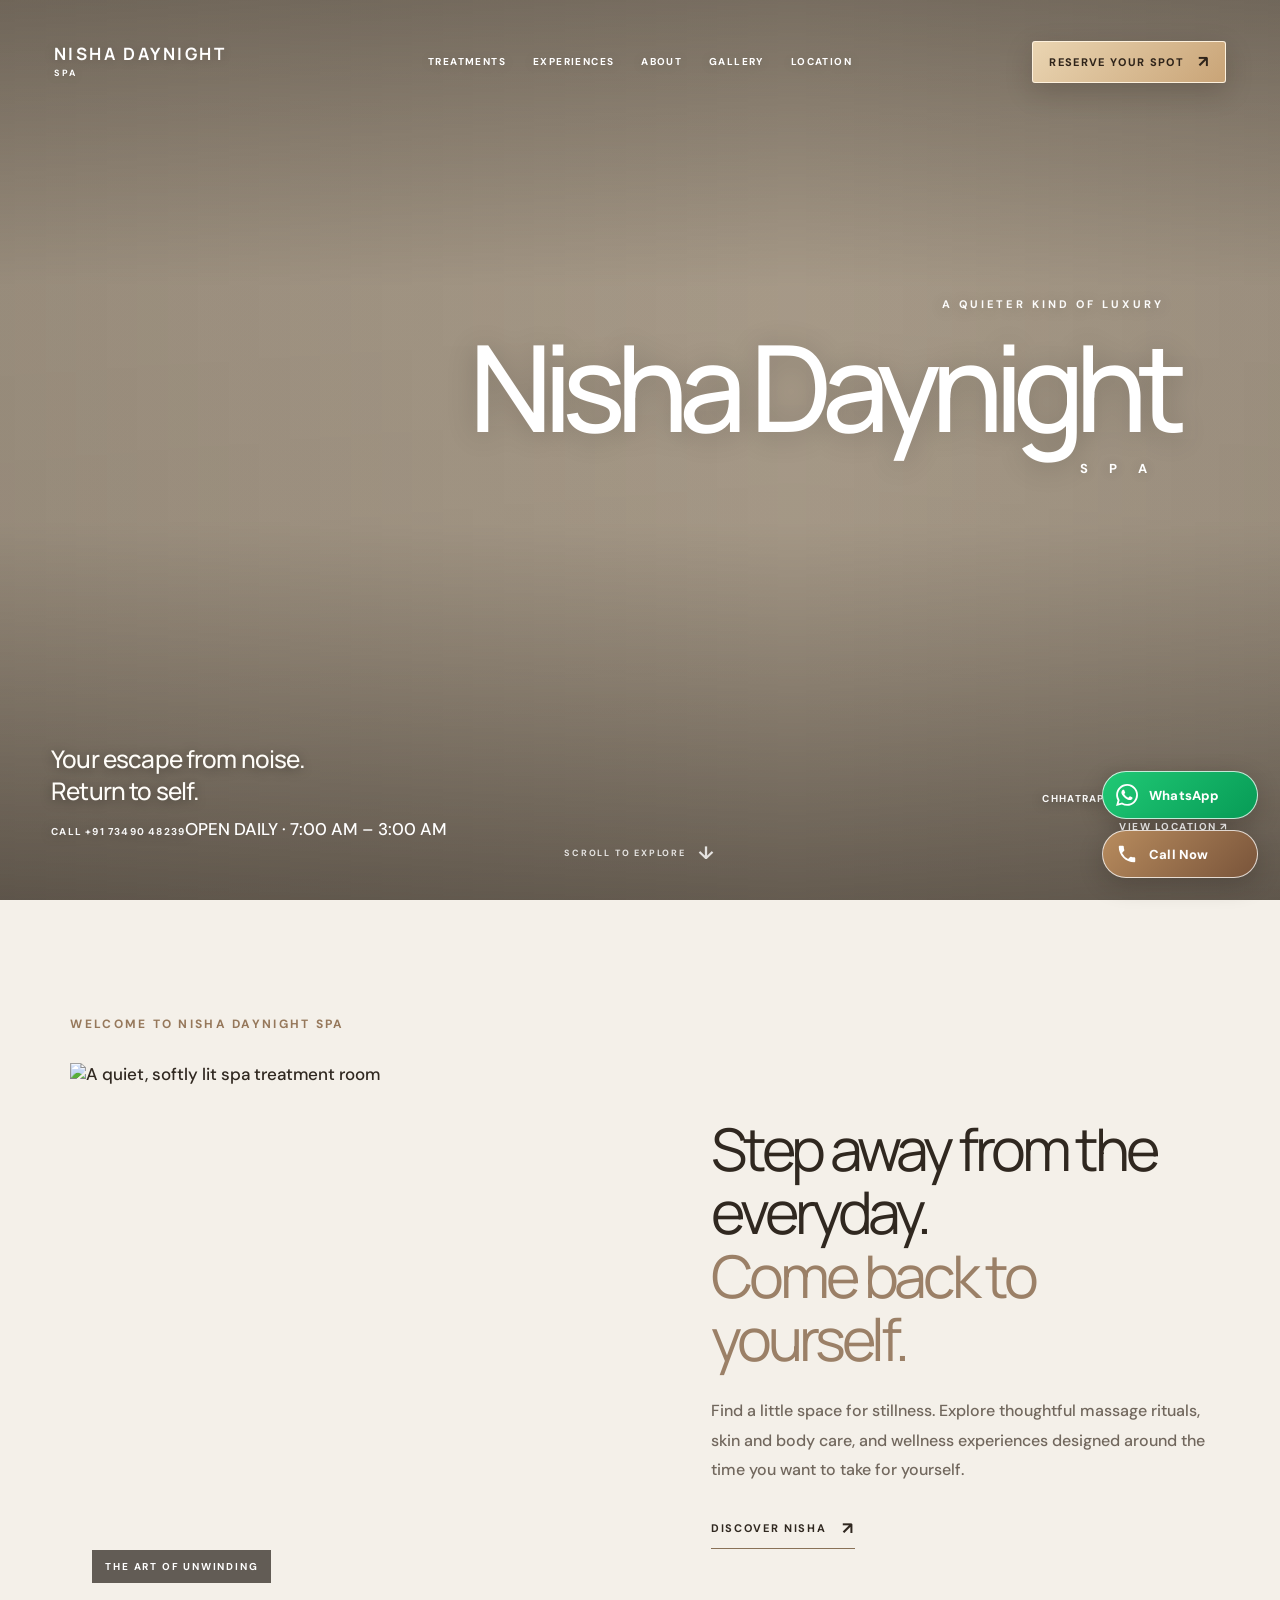
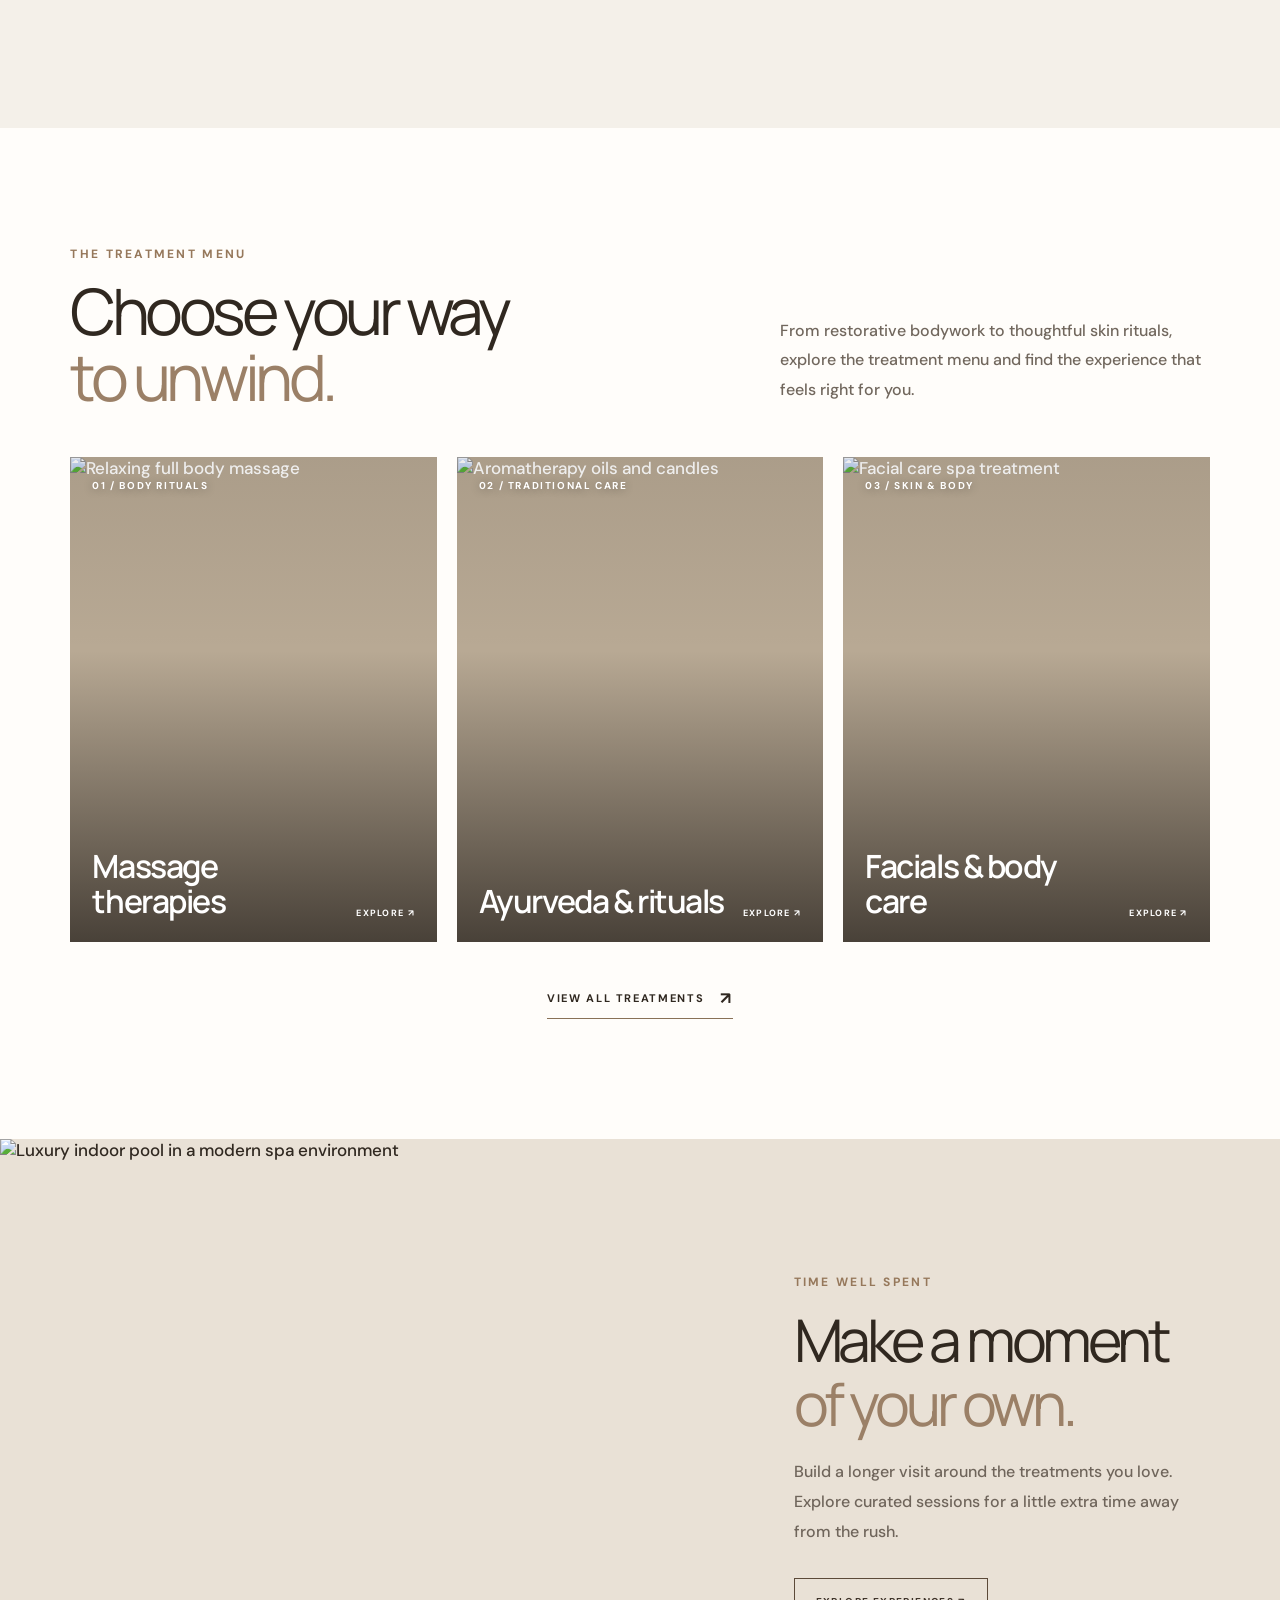
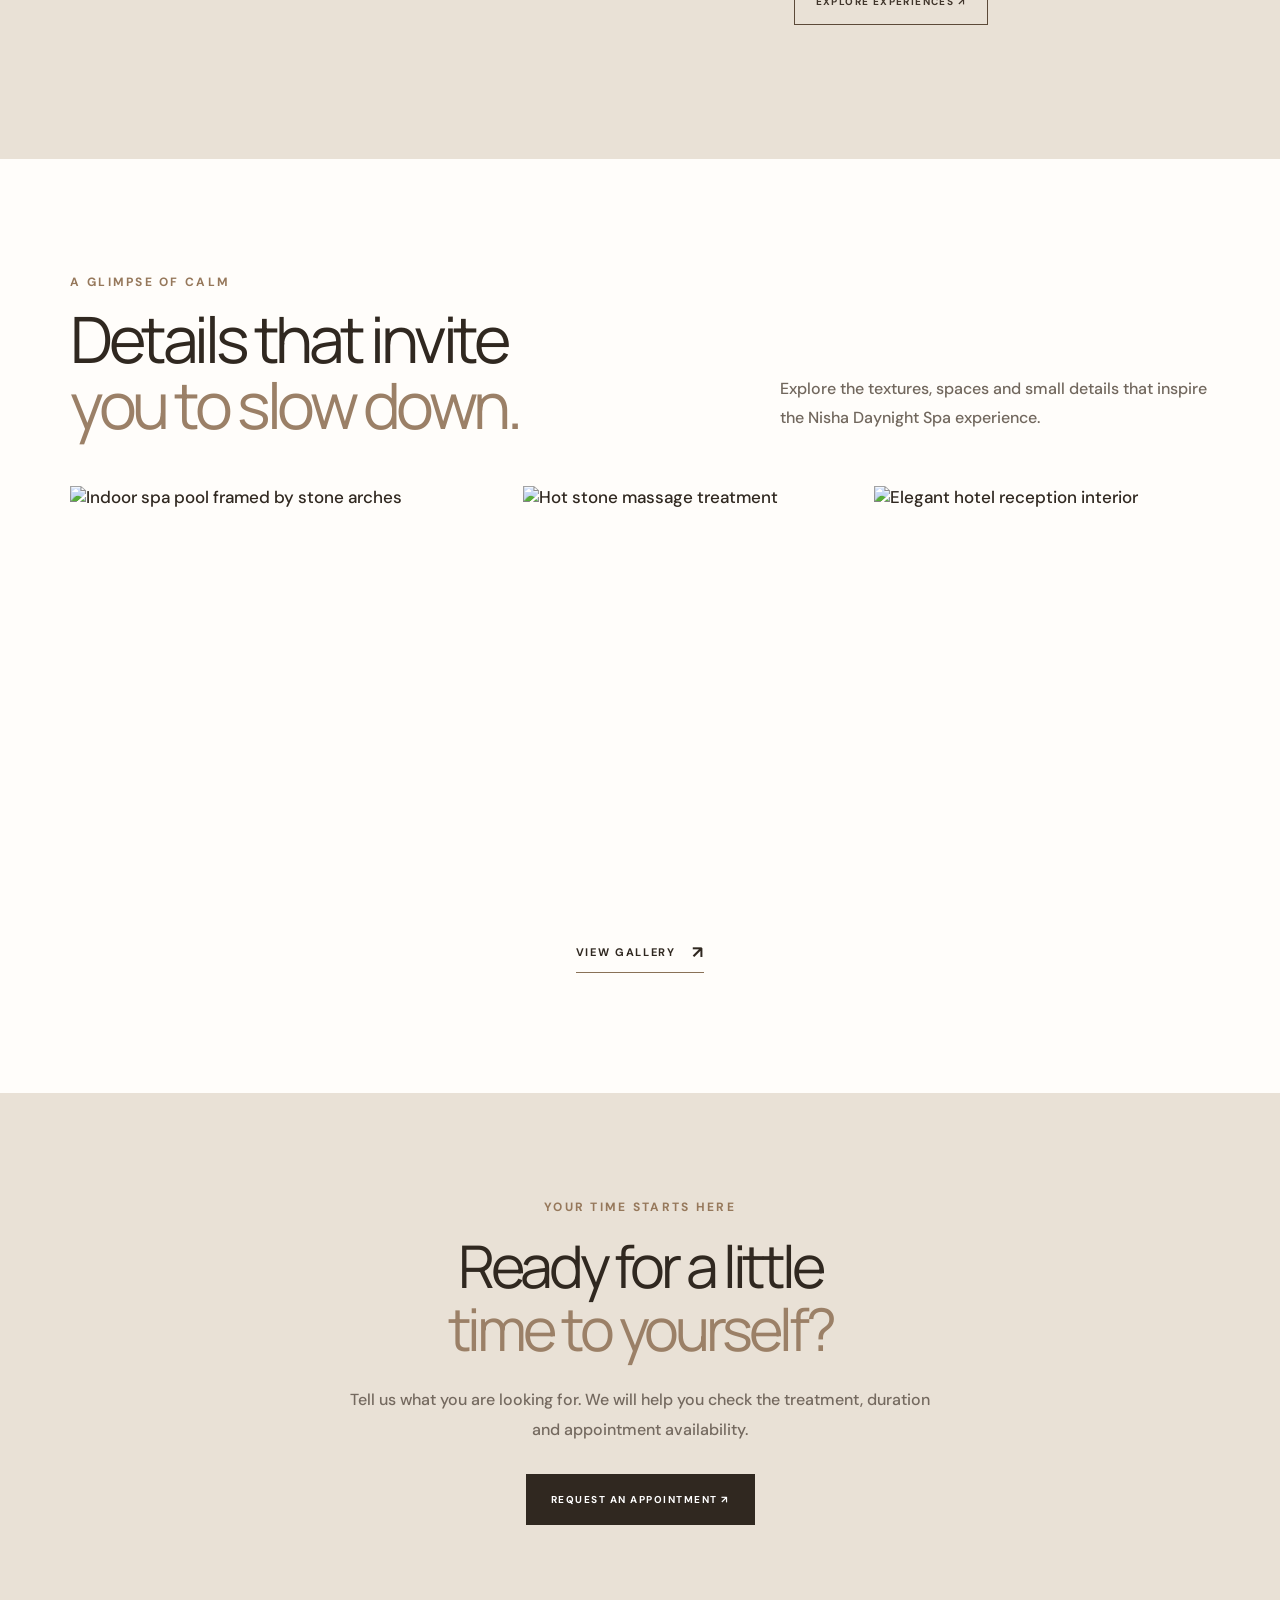
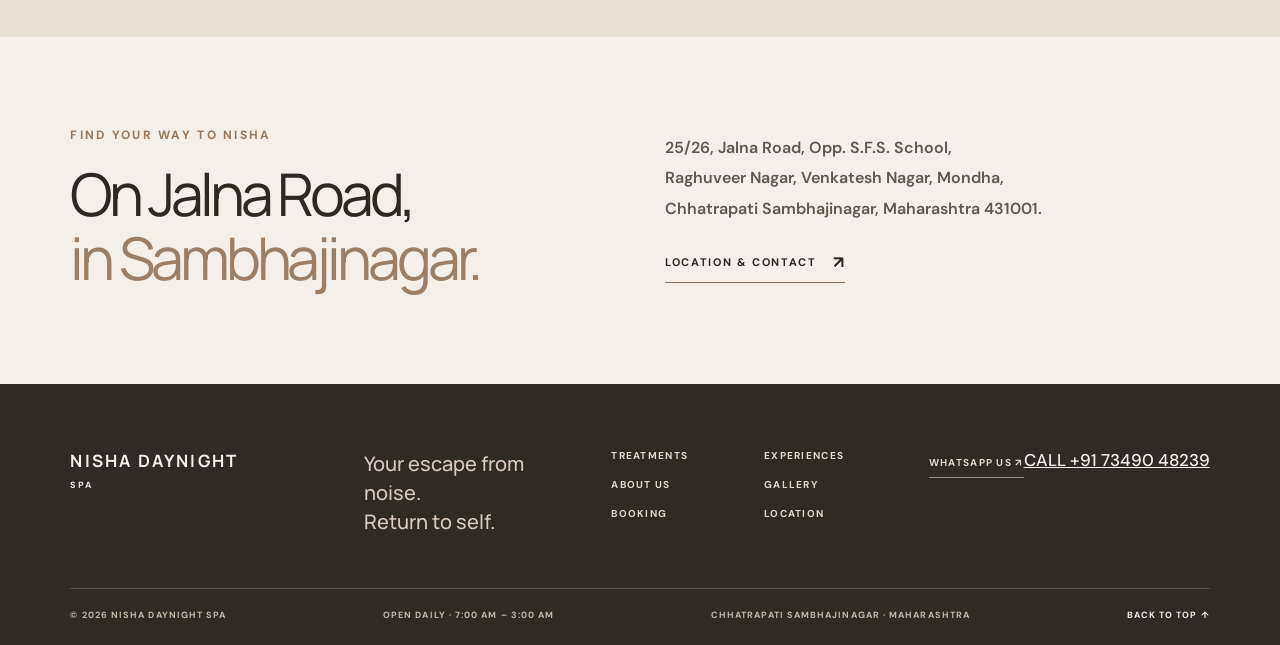
==== commit 2fd2d906: "Add verified phone link, opening hours and year to index.html" ====
--- a/index.html
+++ b/index.html
@@ -10,7 +10,7 @@
 <link rel="preconnect" href="https://fonts.googleapis.com"><link rel="preconnect" href="https://fonts.gstatic.com" crossorigin>
 <link href="https://fonts.googleapis.com/css2?family=DM+Sans:wght@400;500;600;700&family=Manrope:wght@300;400;500;600;700&display=swap" rel="stylesheet">
 <link rel="icon" type="image/svg+xml" href="/assets/favicon.svg"><link rel="stylesheet" href="/styles.css">
-<script type="application/ld+json">{"@context":"https://schema.org","@type":"HealthAndBeautyBusiness","name":"Nisha Daynight Spa","telephone":"+917349048239","address":{"@type":"PostalAddress","streetAddress":"25/26, Jalna Road, Opp. S.F.S. School, Raghuveer Nagar, Venkatesh Nagar, Mondha","addressLocality":"Chhatrapati Sambhajinagar","addressRegion":"Maharashtra","postalCode":"431001","addressCountry":"IN"}}</script>
+<script type="application/ld+json">{"@context":"https://schema.org","@type":"HealthAndBeautyBusiness","name":"Nisha Daynight Spa","telephone":"+917349048239","address":{"@type":"PostalAddress","streetAddress":"25/26, Jalna Road, Opp. S.F.S. School, Raghuveer Nagar, Venkatesh Nagar, Mondha","addressLocality":"Chhatrapati Sambhajinagar","addressRegion":"Maharashtra","postalCode":"431001","addressCountry":"IN"},"openingHoursSpecification":[{"@type":"OpeningHoursSpecification","dayOfWeek":["https://schema.org/Monday","https://schema.org/Tuesday","https://schema.org/Wednesday","https://schema.org/Thursday","https://schema.org/Friday","https://schema.org/Saturday","https://schema.org/Sunday"],"opens":"07:00","closes":"23:59"},{"@type":"OpeningHoursSpecification","dayOfWeek":["https://schema.org/Monday","https://schema.org/Tuesday","https://schema.org/Wednesday","https://schema.org/Thursday","https://schema.org/Friday","https://schema.org/Saturday","https://schema.org/Sunday"],"opens":"00:00","closes":"03:00"}]}</script>
 </head>
 <body id="top">
 <main>
@@ -47,7 +47,7 @@
   </div>
   <div class="hero-bottom">
     <div class="hero-tagline"><p class="tagline-primary">Your escape from noise.</p><p class="tagline-accent">Return to self.</p>
-      <a href="tel:+917349048239" class="contact-line">CALL / WHATSAPP&nbsp; +91 73490 48239</a></div>
+      <a href="tel:+917349048239" class="contact-line" itemprop="telephone" aria-label="Call Nisha Daynight Spa at +91 73490 48239">CALL +91 73490 48239</a><span class="hero-hours">OPEN DAILY · 7:00 AM – 3:00 AM</span></div>
     <div class="hero-loc"><div class="hero-address-panel"><span>25/26, JALNA ROAD</span><span>CHHATRAPATI SAMBHAJINAGAR</span></div>
       <a href="/location.html">VIEW LOCATION ↗</a></div>
   </div>
@@ -111,9 +111,9 @@
       <a href="/about.html">ABOUT US</a><a href="/gallery.html">GALLERY</a>
       <a href="/booking.html">BOOKING</a><a href="/location.html">LOCATION</a>
     </div>
-    <a class="footer-book" href="https://wa.me/917349048239?text=Hello%20Nisha%20Daynight%20Spa%2C%20I%20would%20like%20to%20enquire%20about%20an%20appointment." target="_blank" rel="noopener">WHATSAPP US ↗</a>
+    <div class="footer-contact-links"><a class="footer-book" href="https://wa.me/917349048239?text=Hello%20Nisha%20Daynight%20Spa%2C%20I%20would%20like%20to%20enquire%20about%20an%20appointment." target="_blank" rel="noopener">WHATSAPP US ↗</a><a class="footer-phone" href="tel:+917349048239" itemprop="telephone">CALL +91 73490 48239</a></div>
   </div>
-  <div class="footer-bottom"><span>© <span class="year"></span> NISHA DAYNIGHT SPA</span><span>CHHATRAPATI SAMBHAJINAGAR · MAHARASHTRA</span><a href="#top">BACK TO TOP ↑</a></div>
+  <div class="footer-bottom"><span>© <span class="year">2026</span> NISHA DAYNIGHT SPA</span><span>OPEN DAILY · 7:00 AM – 3:00 AM</span><span>CHHATRAPATI SAMBHAJINAGAR · MAHARASHTRA</span><a href="#top">BACK TO TOP ↑</a></div>
 </footer>
 </main><script src="/script.js"></script>
 </body></html>
--- a/styles.css
+++ b/styles.css
@@ -283,3 +283,269 @@
 @media(max-width:760px){
   .package-price{font-size:23px}
 }
+
+
+/* Premium readability and interactive hero callouts */
+body{font-size:17px;font-weight:500}
+p{font-size:inherit}
+.section-heading>p,.welcome-copy>p,.experience-band-copy>p,.home-booking-cta>p,
+.page-intro p,.photo-card p,.menu-section>p,.service-item p,.image-feature-copy p,
+.booking-copy p,.visit-copy p,.faq-list details p,.form-note{font-size:16px;font-weight:500;line-height:1.85}
+.section-kicker{font-size:12px;font-weight:700;letter-spacing:.19em}
+.desktop-nav a,.footer-links a,.footer-book,.text-link,.light-button,.dark-button{font-weight:700}
+.reserve-link{
+  color:#2f241a;
+  background:linear-gradient(135deg,#ead5b2 0%,#c9a477 100%);
+  border:1px solid rgba(255,244,225,.95);
+  box-shadow:0 9px 28px rgba(35,24,14,.2);
+  border-radius:3px;
+  font-size:11px;
+  font-weight:800;
+  letter-spacing:.12em;
+  transition:transform .22s ease,box-shadow .22s ease,filter .22s ease;
+}
+.reserve-link:hover{
+  color:#24190f;
+  background:linear-gradient(135deg,#f5e4c8 0%,#d7b487 100%);
+  transform:translateY(-3px);
+  box-shadow:0 14px 34px rgba(35,24,14,.3);
+  filter:saturate(1.08);
+}
+.reserve-link:active{transform:translateY(-1px) scale(.98)}
+.reserve-arrow{font-weight:800}
+.hero-tagline{
+  padding:16px 19px 15px;
+  border-left:3px solid #dfbd8c;
+  background:linear-gradient(100deg,rgba(31,24,18,.55),rgba(31,24,18,.12));
+  backdrop-filter:blur(5px);
+  border-radius:0 8px 8px 0;
+  box-shadow:0 10px 28px rgba(25,18,12,.12);
+}
+.hero-tagline p{font-size:clamp(21px,2vw,29px);font-weight:700;line-height:1.2;text-shadow:0 2px 14px rgba(0,0,0,.55)}
+.hero-tagline .tagline-primary{color:#fffdf9}
+.hero-tagline .tagline-accent{color:#f1d2a5}
+.contact-line{
+  margin-top:16px;
+  padding:9px 12px;
+  border:1px solid rgba(244,222,191,.68);
+  border-radius:3px;
+  background:rgba(34,26,18,.2);
+  color:#fff8ed;
+  font-size:10px;
+  font-weight:800;
+  letter-spacing:.1em;
+  transition:all .2s ease;
+}
+.contact-line:hover{background:#e6c395;color:#2f241a;transform:translateY(-2px)}
+.hero-loc{gap:10px}
+.hero-address-panel{
+  display:flex;
+  flex-direction:column;
+  align-items:flex-end;
+  gap:5px;
+  padding:13px 16px;
+  border:1px solid rgba(241,215,180,.55);
+  border-right:3px solid #d7b17e;
+  border-radius:5px;
+  background:rgba(34,27,21,.52);
+  backdrop-filter:blur(6px);
+  color:#fff9ef;
+  box-shadow:0 10px 26px rgba(20,14,9,.16);
+}
+.hero-address-panel span:first-child{color:#f3d4a8}
+.hero-loc a{
+  display:inline-flex;
+  align-items:center;
+  gap:9px;
+  padding:10px 14px;
+  border:1px solid rgba(240,211,173,.9);
+  border-radius:3px;
+  background:rgba(213,173,122,.94);
+  color:#2d2117;
+  font-size:10px;
+  font-weight:800;
+  letter-spacing:.14em;
+  text-decoration:none;
+  box-shadow:0 8px 22px rgba(26,18,12,.17);
+  transition:all .2s ease;
+}
+.hero-loc a:hover{background:#f2ddbd;transform:translateY(-3px);box-shadow:0 13px 27px rgba(26,18,12,.24)}
+.hero-loc a:active{transform:scale(.98)}
+.hero-tagline,.hero-address-panel{animation:hero-callout-in .7s .18s both}
+@keyframes hero-callout-in{from{opacity:0;transform:translateY(9px)}to{opacity:1;transform:translateY(0)}}
+
+/* Floating quick contact actions - available on every page */
+.floating-contact{
+  position:fixed;
+  z-index:100;
+  right:22px;
+  bottom:22px;
+  display:flex;
+  flex-direction:column;
+  align-items:flex-end;
+  gap:11px;
+}
+.floating-contact a{
+  min-width:156px;
+  display:flex;
+  align-items:center;
+  justify-content:flex-start;
+  gap:11px;
+  padding:12px 17px 12px 13px;
+  border:1px solid rgba(255,255,255,.75);
+  border-radius:999px;
+  color:#fff;
+  font-size:13px;
+  font-weight:800;
+  letter-spacing:.015em;
+  text-decoration:none;
+  box-shadow:0 7px 24px rgba(29,22,16,.24);
+  transition:transform .2s ease,box-shadow .2s ease,filter .2s ease;
+}
+.floating-contact a:hover{transform:translateY(-3px) scale(1.025);box-shadow:0 12px 28px rgba(29,22,16,.3);filter:brightness(1.07)}
+.floating-contact a:active{transform:scale(.97)}
+.floating-contact .float-whatsapp{background:linear-gradient(135deg,#20c975,#079b56)}
+.floating-contact .float-call{background:linear-gradient(135deg,#b88c5e,#79543a)}
+.floating-contact svg{width:22px;height:22px;flex:0 0 22px;fill:currentColor}
+.floating-contact .float-label{white-space:nowrap}
+.floating-contact a:focus-visible,.reserve-link:focus-visible,.hero-loc a:focus-visible{outline:3px solid #f5d6a9;outline-offset:4px}
+
+/* Make text-heavy menu and content sections easier to read */
+.service-item h3{font-size:19px;font-weight:700}
+.service-item p{font-size:15px;font-weight:500}
+.service-price{font-size:16px;font-weight:800}
+.photo-card h3{font-weight:700}
+.photo-card p{font-size:15px;font-weight:500}
+.feature-card-bottom h3{font-weight:600}
+.faq-list summary{font-weight:700}
+.footer-top>p{font-weight:500}
+
+@media(max-width:760px){
+  body{font-size:16px}
+  .section-heading>p,.welcome-copy>p,.experience-band-copy>p,.home-booking-cta>p,
+  .page-intro p,.photo-card p,.menu-section>p,.service-item p,.image-feature-copy p,
+  .booking-copy p,.visit-copy p,.faq-list details p,.form-note{font-size:15px;line-height:1.8}
+  .section-kicker{font-size:11px}
+  .reserve-link{
+    background:linear-gradient(135deg,#f1d9b5,#c99e6a);
+    font-size:9px;
+    padding:12px 11px;
+    box-shadow:0 7px 20px rgba(25,17,10,.27);
+  }
+  .hero-bottom{gap:12px}
+  .hero-tagline{padding:13px 12px 12px}
+  .hero-tagline p{font-size:clamp(17px,4.4vw,22px);font-weight:700}
+  .contact-line{font-size:8px;padding:8px 9px;letter-spacing:.03em}
+  .hero-address-panel{align-items:flex-end;padding:10px 10px;font-size:9px;letter-spacing:.07em}
+  .hero-loc a{font-size:9px;padding:9px 10px}
+  .floating-contact{right:13px;bottom:16px;gap:9px}
+  .floating-contact a{min-width:0;padding:12px 14px;font-size:12px;gap:8px}
+  .floating-contact svg{width:20px;height:20px;flex-basis:20px}
+  .service-item h3{font-size:18px}
+  .service-item p{font-size:14px}
+  .service-price{font-size:15px}
+}
+@media(max-width:390px){
+  .hero-bottom{grid-template-columns:1fr 1fr}
+  .hero-tagline p{font-size:16px}
+  .hero-address-panel span{font-size:8px}
+  .floating-contact a{padding:11px 12px}
+}
+
+
+/* Homepage hero: restore the original unboxed text layout.
+   Keep the gold Reserve button and all site-wide contact buttons unchanged. */
+.home-hero .hero-tagline{
+  padding:0;
+  border:0;
+  border-radius:0;
+  background:transparent;
+  backdrop-filter:none;
+  box-shadow:none;
+  animation:none;
+}
+.home-hero .hero-tagline p{
+  color:#fffdf9;
+  font-size:clamp(20px,1.9vw,26px);
+  font-weight:500;
+  line-height:1.2;
+  text-shadow:0 2px 12px rgba(0,0,0,.42);
+}
+.home-hero .hero-tagline .tagline-primary,
+.home-hero .hero-tagline .tagline-accent{color:#fffdf9}
+.home-hero .contact-line{
+  margin-top:17px;
+  padding:0;
+  border:0;
+  border-radius:0;
+  background:transparent;
+  color:rgba(255,255,255,.94);
+  font-size:10px;
+  font-weight:700;
+  letter-spacing:.12em;
+  box-shadow:none;
+  text-decoration:none;
+}
+.home-hero .contact-line:hover{
+  background:transparent;
+  color:#fff;
+  transform:none;
+  text-decoration:underline;
+  text-underline-offset:4px;
+}
+.home-hero .hero-address-panel{
+  display:flex;
+  flex-direction:column;
+  align-items:flex-end;
+  gap:6px;
+  padding:0;
+  border:0;
+  border-radius:0;
+  background:transparent;
+  backdrop-filter:none;
+  color:rgba(255,255,255,.96);
+  box-shadow:none;
+  animation:none;
+}
+.home-hero .hero-address-panel span:first-child{color:rgba(255,255,255,.96)}
+.home-hero .hero-loc{
+  align-items:flex-end;
+  gap:10px;
+  color:#fff;
+  font-size:10px;
+  font-weight:700;
+  letter-spacing:.13em;
+  text-shadow:0 2px 12px rgba(0,0,0,.45);
+}
+.home-hero .hero-loc a{
+  display:inline-block;
+  margin-top:3px;
+  padding:0 0 5px;
+  border:0;
+  border-bottom:1px solid rgba(255,255,255,.8);
+  border-radius:0;
+  background:transparent;
+  color:#fff;
+  font-size:10px;
+  font-weight:700;
+  letter-spacing:.15em;
+  box-shadow:none;
+  text-decoration:none;
+}
+.home-hero .hero-loc a:hover{
+  background:transparent;
+  color:#fff;
+  transform:none;
+  box-shadow:none;
+  text-decoration:none;
+  opacity:.78;
+}
+@media(max-width:760px){
+  .home-hero .hero-tagline{padding:0}
+  .home-hero .hero-tagline p{font-size:clamp(17px,4.2vw,21px);font-weight:500}
+  .home-hero .contact-line{font-size:8px;padding:0}
+  .home-hero .hero-address-panel{padding:0;align-items:flex-end}
+  .home-hero .hero-address-panel span{font-size:9px}
+  .home-hero .hero-loc{align-items:flex-end;text-align:right;font-size:9px}
+  .home-hero .hero-loc a{font-size:9px;padding-bottom:4px}
+}
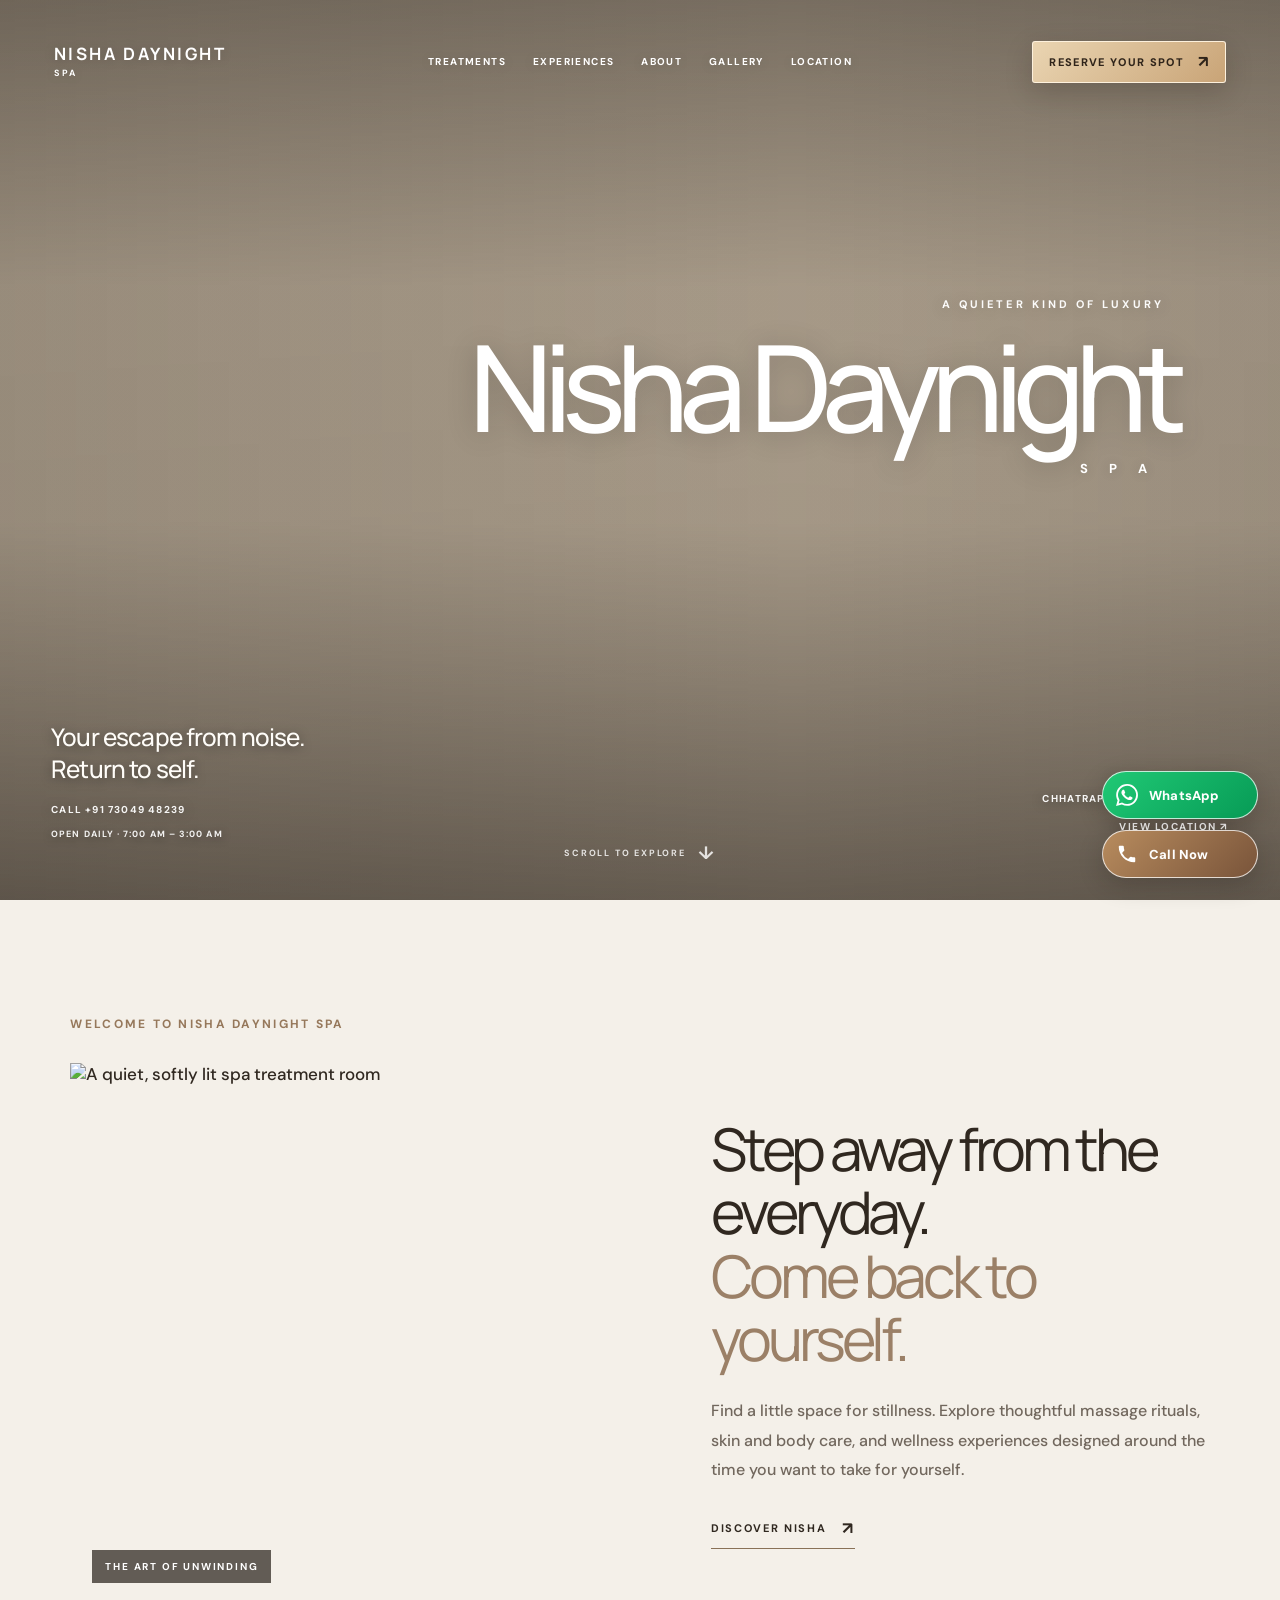
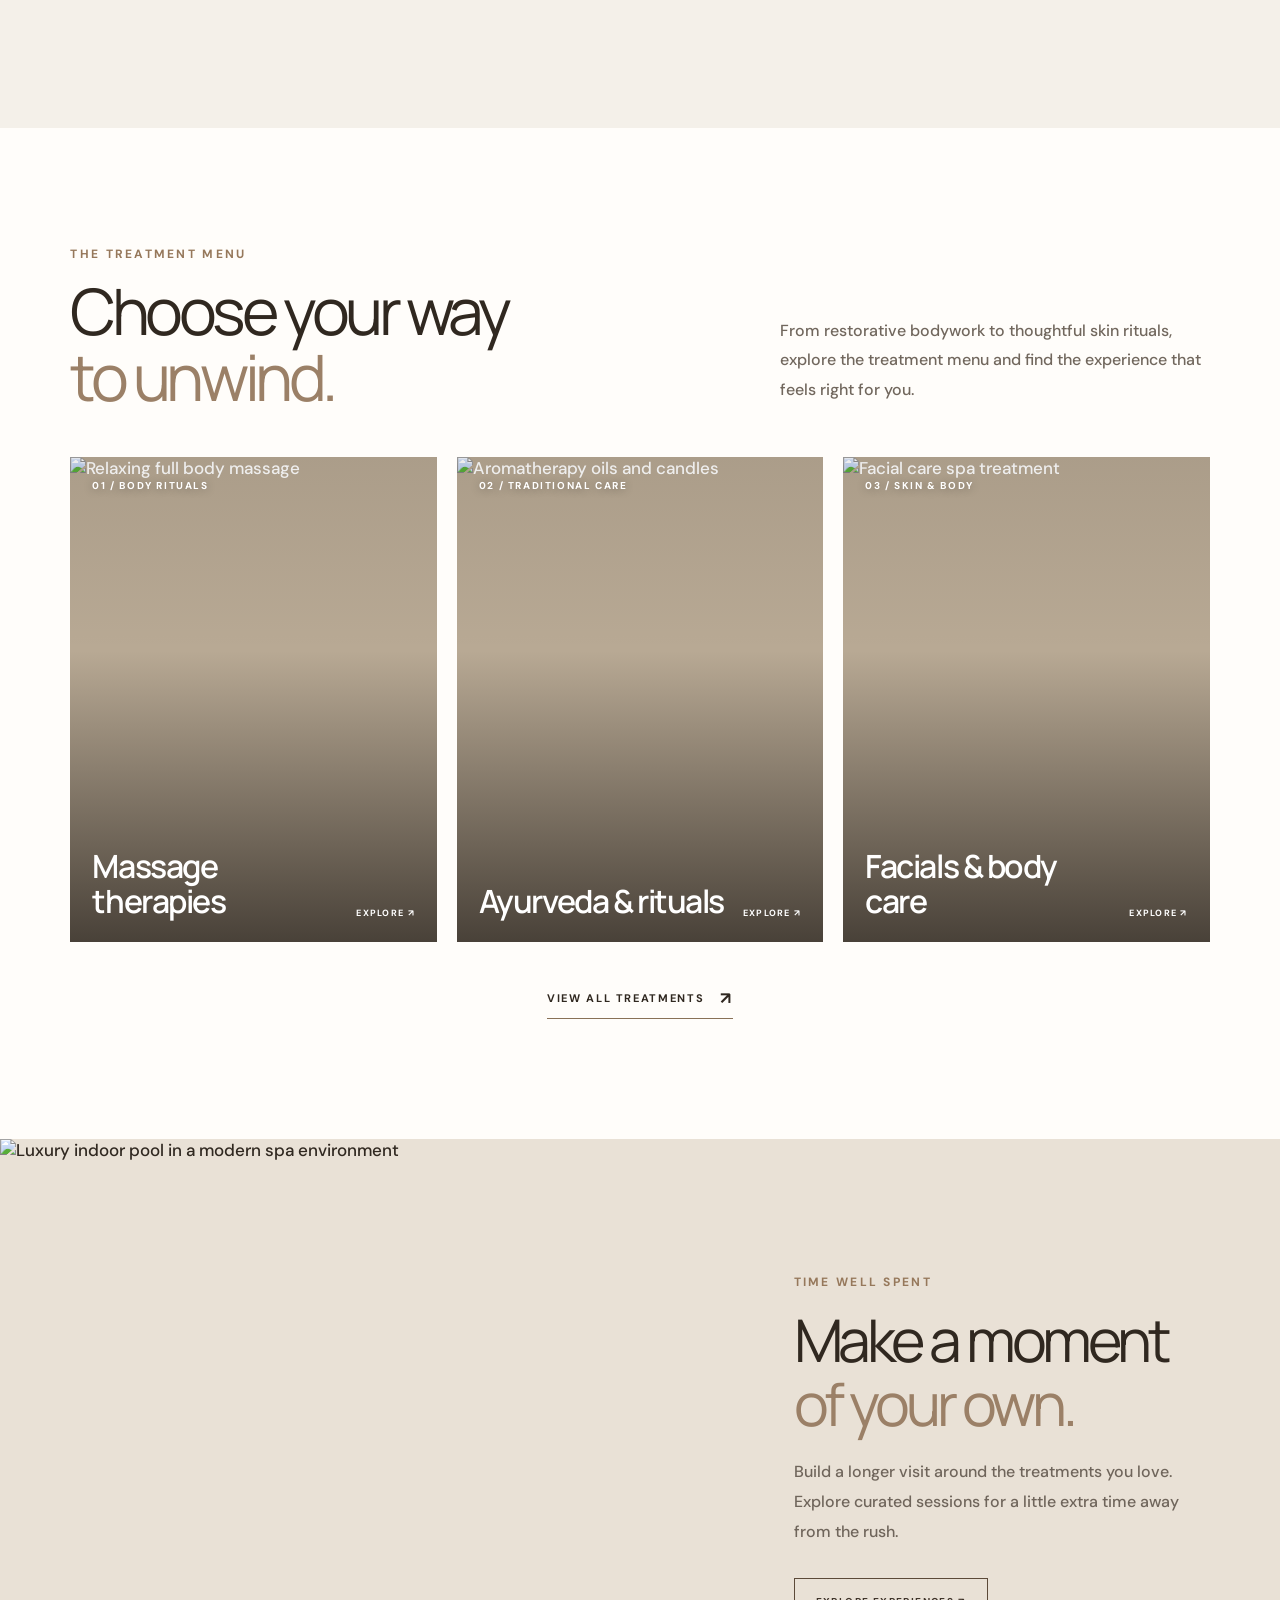
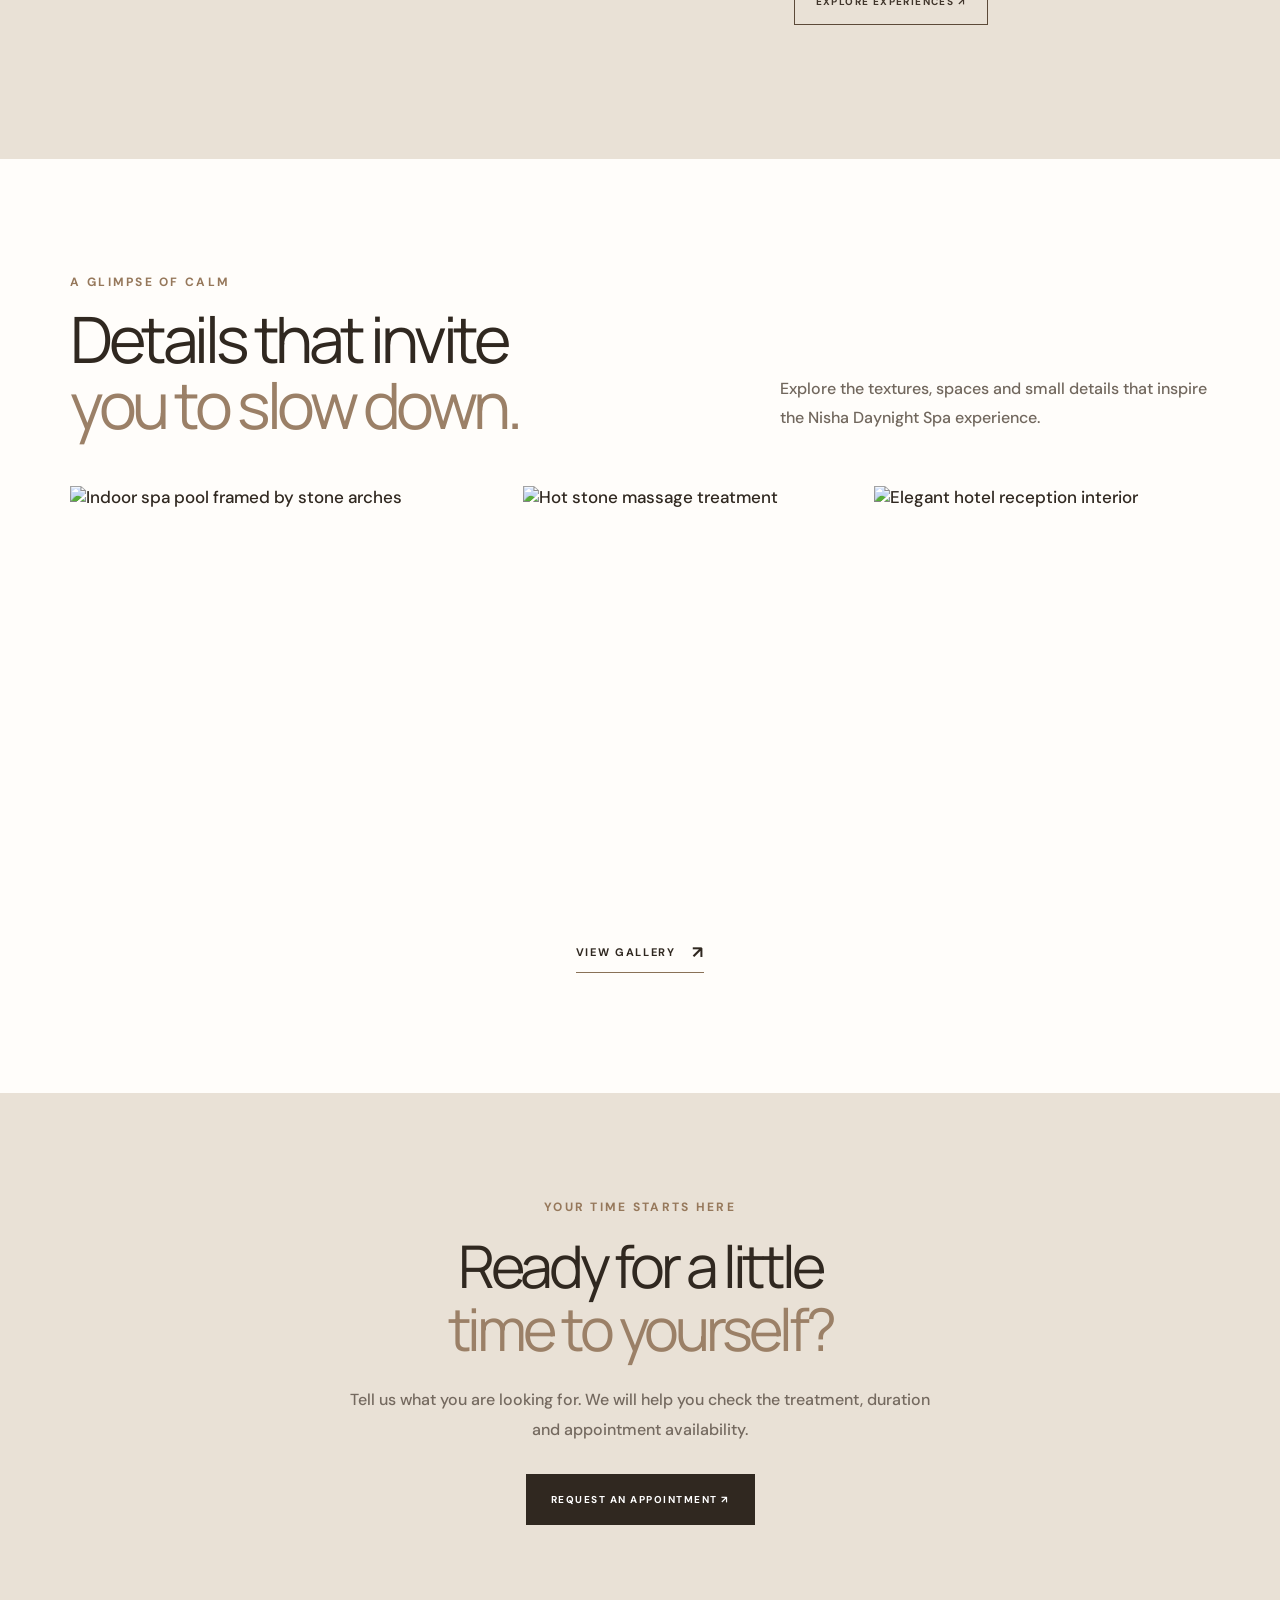
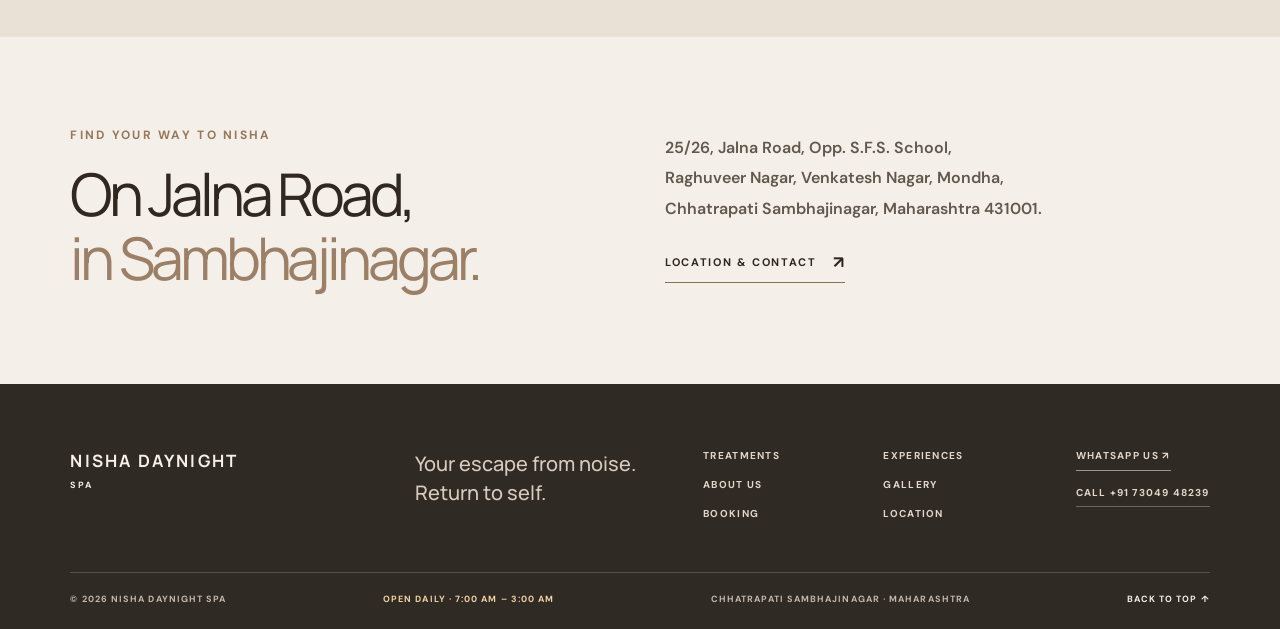
==== commit 796dc787: "Replace business phone number with correct contact number" ====
--- a/index.html
+++ b/index.html
@@ -10,7 +10,7 @@
 <link rel="preconnect" href="https://fonts.googleapis.com"><link rel="preconnect" href="https://fonts.gstatic.com" crossorigin>
 <link href="https://fonts.googleapis.com/css2?family=DM+Sans:wght@400;500;600;700&family=Manrope:wght@300;400;500;600;700&display=swap" rel="stylesheet">
 <link rel="icon" type="image/svg+xml" href="/assets/favicon.svg"><link rel="stylesheet" href="/styles.css">
-<script type="application/ld+json">{"@context":"https://schema.org","@type":"HealthAndBeautyBusiness","name":"Nisha Daynight Spa","telephone":"+917349048239","address":{"@type":"PostalAddress","streetAddress":"25/26, Jalna Road, Opp. S.F.S. School, Raghuveer Nagar, Venkatesh Nagar, Mondha","addressLocality":"Chhatrapati Sambhajinagar","addressRegion":"Maharashtra","postalCode":"431001","addressCountry":"IN"},"openingHoursSpecification":[{"@type":"OpeningHoursSpecification","dayOfWeek":["https://schema.org/Monday","https://schema.org/Tuesday","https://schema.org/Wednesday","https://schema.org/Thursday","https://schema.org/Friday","https://schema.org/Saturday","https://schema.org/Sunday"],"opens":"07:00","closes":"23:59"},{"@type":"OpeningHoursSpecification","dayOfWeek":["https://schema.org/Monday","https://schema.org/Tuesday","https://schema.org/Wednesday","https://schema.org/Thursday","https://schema.org/Friday","https://schema.org/Saturday","https://schema.org/Sunday"],"opens":"00:00","closes":"03:00"}]}</script>
+<script type="application/ld+json">{"@context":"https://schema.org","@type":"HealthAndBeautyBusiness","name":"Nisha Daynight Spa","telephone":"+917304948239","address":{"@type":"PostalAddress","streetAddress":"25/26, Jalna Road, Opp. S.F.S. School, Raghuveer Nagar, Venkatesh Nagar, Mondha","addressLocality":"Chhatrapati Sambhajinagar","addressRegion":"Maharashtra","postalCode":"431001","addressCountry":"IN"},"openingHoursSpecification":[{"@type":"OpeningHoursSpecification","dayOfWeek":["https://schema.org/Monday","https://schema.org/Tuesday","https://schema.org/Wednesday","https://schema.org/Thursday","https://schema.org/Friday","https://schema.org/Saturday","https://schema.org/Sunday"],"opens":"07:00","closes":"23:59"},{"@type":"OpeningHoursSpecification","dayOfWeek":["https://schema.org/Monday","https://schema.org/Tuesday","https://schema.org/Wednesday","https://schema.org/Thursday","https://schema.org/Friday","https://schema.org/Saturday","https://schema.org/Sunday"],"opens":"00:00","closes":"03:00"}]}</script>
 </head>
 <body id="top">
 <main>
@@ -47,7 +47,7 @@
   </div>
   <div class="hero-bottom">
     <div class="hero-tagline"><p class="tagline-primary">Your escape from noise.</p><p class="tagline-accent">Return to self.</p>
-      <a href="tel:+917349048239" class="contact-line" itemprop="telephone" aria-label="Call Nisha Daynight Spa at +91 73490 48239">CALL +91 73490 48239</a><span class="hero-hours">OPEN DAILY · 7:00 AM – 3:00 AM</span></div>
+      <a href="tel:+917304948239" class="contact-line" itemprop="telephone" aria-label="Call Nisha Daynight Spa at +91 73049 48239">CALL +91 73049 48239</a><span class="hero-hours">OPEN DAILY · 7:00 AM – 3:00 AM</span></div>
     <div class="hero-loc"><div class="hero-address-panel"><span>25/26, JALNA ROAD</span><span>CHHATRAPATI SAMBHAJINAGAR</span></div>
       <a href="/location.html">VIEW LOCATION ↗</a></div>
   </div>
@@ -111,7 +111,7 @@
       <a href="/about.html">ABOUT US</a><a href="/gallery.html">GALLERY</a>
       <a href="/booking.html">BOOKING</a><a href="/location.html">LOCATION</a>
     </div>
-    <div class="footer-contact-links"><a class="footer-book" href="https://wa.me/917349048239?text=Hello%20Nisha%20Daynight%20Spa%2C%20I%20would%20like%20to%20enquire%20about%20an%20appointment." target="_blank" rel="noopener">WHATSAPP US ↗</a><a class="footer-phone" href="tel:+917349048239" itemprop="telephone">CALL +91 73490 48239</a></div>
+    <div class="footer-contact-links"><a class="footer-book" href="https://wa.me/917304948239?text=Hello%20Nisha%20Daynight%20Spa%2C%20I%20would%20like%20to%20enquire%20about%20an%20appointment." target="_blank" rel="noopener">WHATSAPP US ↗</a><a class="footer-phone" href="tel:+917304948239" itemprop="telephone">CALL +91 73049 48239</a></div>
   </div>
   <div class="footer-bottom"><span>© <span class="year">2026</span> NISHA DAYNIGHT SPA</span><span>OPEN DAILY · 7:00 AM – 3:00 AM</span><span>CHHATRAPATI SAMBHAJINAGAR · MAHARASHTRA</span><a href="#top">BACK TO TOP ↑</a></div>
 </footer>
--- a/styles.css
+++ b/styles.css
@@ -549,3 +549,65 @@
   .home-hero .hero-loc{align-items:flex-end;text-align:right;font-size:9px}
   .home-hero .hero-loc a{font-size:9px;padding-bottom:4px}
 }
+
+
+/* Business hours, semantic call links, and footer contact details */
+.home-hero .hero-hours{
+  display:block;
+  margin-top:10px;
+  color:rgba(255,255,255,.92);
+  font-size:9px;
+  font-weight:700;
+  letter-spacing:.12em;
+  text-shadow:0 2px 10px rgba(0,0,0,.42);
+}
+.footer-contact-links{
+  display:flex;
+  flex-direction:column;
+  align-items:flex-start;
+  gap:15px;
+}
+.footer-phone{
+  color:#e1d7cb;
+  font-size:10px;
+  font-weight:700;
+  letter-spacing:.12em;
+  text-decoration:none;
+  white-space:nowrap;
+  border-bottom:1px solid rgba(255,255,255,.28);
+  padding-bottom:7px;
+  transition:color .2s ease,border-color .2s ease;
+}
+.footer-phone:hover{color:#f1d2a5;border-color:#f1d2a5}
+.footer-bottom span:nth-child(2){color:#f1d2a5}
+.business-hours{
+  margin:28px 0 0;
+  padding:20px 22px;
+  background:#f3eee7;
+  border-left:3px solid #9b8067;
+  color:#71665c;
+  font-size:15px;
+  font-weight:500;
+  line-height:1.8;
+}
+.business-hours strong{
+  color:#8d7156;
+  font-size:11px;
+  font-weight:800;
+  letter-spacing:.16em;
+}
+.business-hours span{
+  display:inline-block;
+  margin-top:5px;
+  color:#302820;
+  font-size:20px;
+  font-weight:700;
+  letter-spacing:-.02em;
+}
+@media(max-width:760px){
+ .home-hero .hero-hours{font-size:8px;letter-spacing:.06em}
+ .footer-contact-links{gap:12px}
+ .footer-phone{font-size:9px}
+ .business-hours{margin-top:22px;padding:17px 18px;font-size:14px}
+ .business-hours span{font-size:19px}
+}
